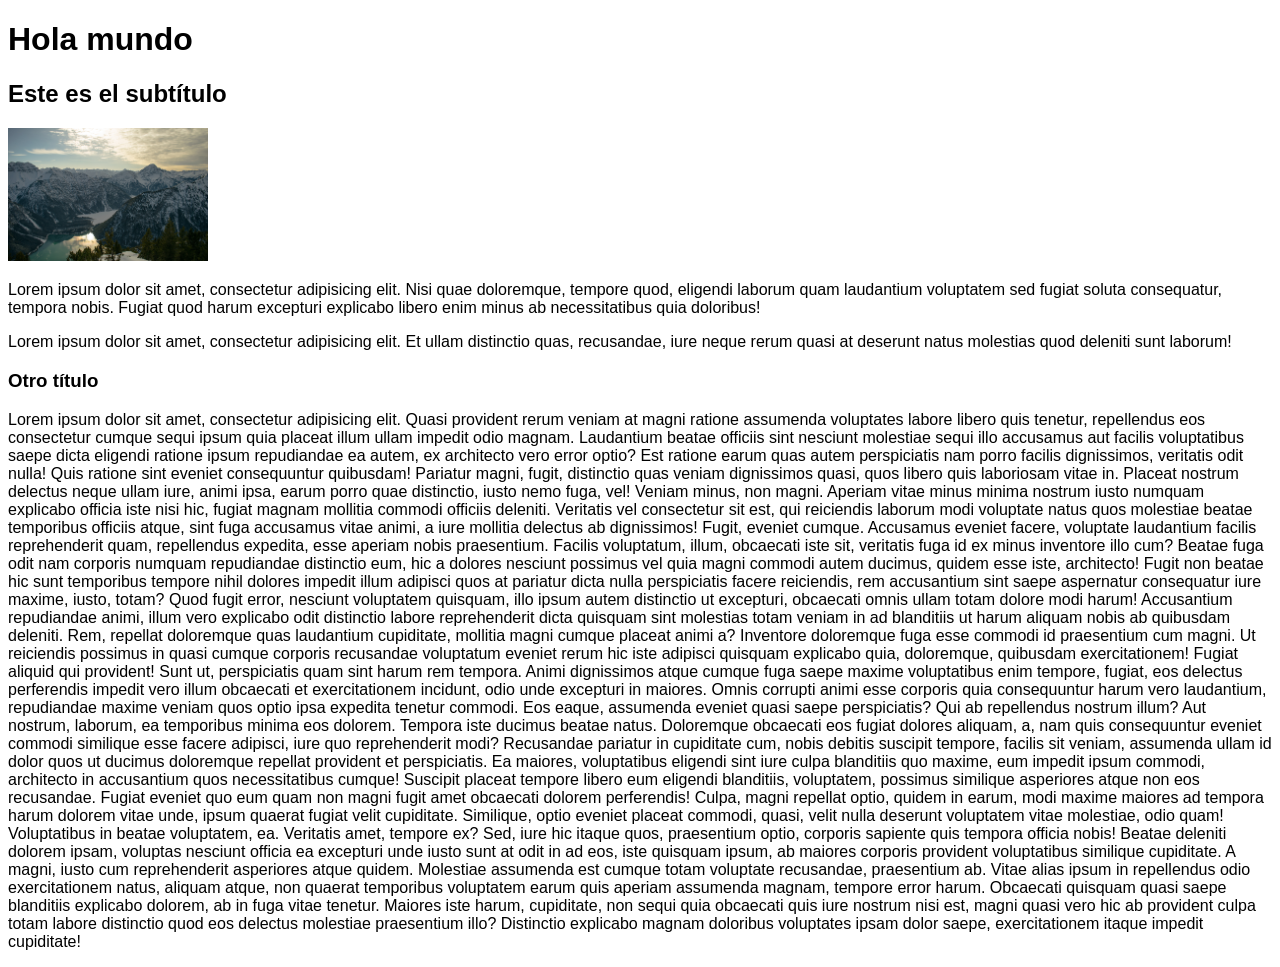
==== index.html @ 07cc903f "Primera página index" ====
<!doctype html>
<html>
<head>
<meta charset="utf-8">
<title>Página personal de Álvaro Holguera</title>
    
    <style>
        body {
            font-family: "Gill Sans", "Gill Sans MT", "Myriad Pro", "DejaVu Sans Condensed", Helvetica, Arial, "sans-serif";
        }
    </style>
    
    </head>

<body>
    <h1>Hola mundo</h1>
    <h2>Este es el subtítulo</h2>
    <img src="img/pexels-michal-pech-808031.jpg" width="200">
    <p>Lorem ipsum dolor sit amet, consectetur adipisicing elit. Nisi quae doloremque, tempore quod, eligendi laborum quam laudantium voluptatem sed fugiat soluta consequatur, tempora nobis. Fugiat quod harum excepturi explicabo libero enim minus ab necessitatibus quia doloribus!</p>
    <p>Lorem ipsum dolor sit amet, consectetur adipisicing elit. Et ullam distinctio quas, recusandae, iure neque rerum quasi at deserunt natus molestias quod deleniti sunt laborum!</p>
    <h3>Otro título</h3>
    <p>Lorem ipsum dolor sit amet, consectetur adipisicing elit. Quasi provident rerum veniam at magni ratione assumenda voluptates labore libero quis tenetur, repellendus eos consectetur cumque sequi ipsum quia placeat illum ullam impedit odio magnam. Laudantium beatae officiis sint nesciunt molestiae sequi illo accusamus aut facilis voluptatibus saepe dicta eligendi ratione ipsum repudiandae ea autem, ex architecto vero error optio? Est ratione earum quas autem perspiciatis nam porro facilis dignissimos, veritatis odit nulla! Quis ratione sint eveniet consequuntur quibusdam! Pariatur magni, fugit, distinctio quas veniam dignissimos quasi, quos libero quis laboriosam vitae in. Placeat nostrum delectus neque ullam iure, animi ipsa, earum porro quae distinctio, iusto nemo fuga, vel! Veniam minus, non magni. Aperiam vitae minus minima nostrum iusto numquam explicabo officia iste nisi hic, fugiat magnam mollitia commodi officiis deleniti. Veritatis vel consectetur sit est, qui reiciendis laborum modi voluptate natus quos molestiae beatae temporibus officiis atque, sint fuga accusamus vitae animi, a iure mollitia delectus ab dignissimos! Fugit, eveniet cumque. Accusamus eveniet facere, voluptate laudantium facilis reprehenderit quam, repellendus expedita, esse aperiam nobis praesentium. Facilis voluptatum, illum, obcaecati iste sit, veritatis fuga id ex minus inventore illo cum? Beatae fuga odit nam corporis numquam repudiandae distinctio eum, hic a dolores nesciunt possimus vel quia magni commodi autem ducimus, quidem esse iste, architecto! Fugit non beatae hic sunt temporibus tempore nihil dolores impedit illum adipisci quos at pariatur dicta nulla perspiciatis facere reiciendis, rem accusantium sint saepe aspernatur consequatur iure maxime, iusto, totam? Quod fugit error, nesciunt voluptatem quisquam, illo ipsum autem distinctio ut excepturi, obcaecati omnis ullam totam dolore modi harum! Accusantium repudiandae animi, illum vero explicabo odit distinctio labore reprehenderit dicta quisquam sint molestias totam veniam in ad blanditiis ut harum aliquam nobis ab quibusdam deleniti. Rem, repellat doloremque quas laudantium cupiditate, mollitia magni cumque placeat animi a? Inventore doloremque fuga esse commodi id praesentium cum magni. Ut reiciendis possimus in quasi cumque corporis recusandae voluptatum eveniet rerum hic iste adipisci quisquam explicabo quia, doloremque, quibusdam exercitationem! Fugiat aliquid qui provident! Sunt ut, perspiciatis quam sint harum rem tempora. Animi dignissimos atque cumque fuga saepe maxime voluptatibus enim tempore, fugiat, eos delectus perferendis impedit vero illum obcaecati et exercitationem incidunt, odio unde excepturi in maiores. Omnis corrupti animi esse corporis quia consequuntur harum vero laudantium, repudiandae maxime veniam quos optio ipsa expedita tenetur commodi. Eos eaque, assumenda eveniet quasi saepe perspiciatis? Qui ab repellendus nostrum illum? Aut nostrum, laborum, ea temporibus minima eos dolorem. Tempora iste ducimus beatae natus. Doloremque obcaecati eos fugiat dolores aliquam, a, nam quis consequuntur eveniet commodi similique esse facere adipisci, iure quo reprehenderit modi? Recusandae pariatur in cupiditate cum, nobis debitis suscipit tempore, facilis sit veniam, assumenda ullam id dolor quos ut ducimus doloremque repellat provident et perspiciatis. Ea maiores, voluptatibus eligendi sint iure culpa blanditiis quo maxime, eum impedit ipsum commodi, architecto in accusantium quos necessitatibus cumque! Suscipit placeat tempore libero eum eligendi blanditiis, voluptatem, possimus similique asperiores atque non eos recusandae. Fugiat eveniet quo eum quam non magni fugit amet obcaecati dolorem perferendis! Culpa, magni repellat optio, quidem in earum, modi maxime maiores ad tempora harum dolorem vitae unde, ipsum quaerat fugiat velit cupiditate. Similique, optio eveniet placeat commodi, quasi, velit nulla deserunt voluptatem vitae molestiae, odio quam! Voluptatibus in beatae voluptatem, ea. Veritatis amet, tempore ex? Sed, iure hic itaque quos, praesentium optio, corporis sapiente quis tempora officia nobis! Beatae deleniti dolorem ipsam, voluptas nesciunt officia ea excepturi unde iusto sunt at odit in ad eos, iste quisquam ipsum, ab maiores corporis provident voluptatibus similique cupiditate. A magni, iusto cum reprehenderit asperiores atque quidem. Molestiae assumenda est cumque totam voluptate recusandae, praesentium ab. Vitae alias ipsum in repellendus odio exercitationem natus, aliquam atque, non quaerat temporibus voluptatem earum quis aperiam assumenda magnam, tempore error harum. Obcaecati quisquam quasi saepe blanditiis explicabo dolorem, ab in fuga vitae tenetur. Maiores iste harum, cupiditate, non sequi quia obcaecati quis iure nostrum nisi est, magni quasi vero hic ab provident culpa totam labore distinctio quod eos delectus molestiae praesentium illo? Distinctio explicabo magnam doloribus voluptates ipsam dolor saepe, exercitationem itaque impedit cupiditate!</p>
</body>
</html>
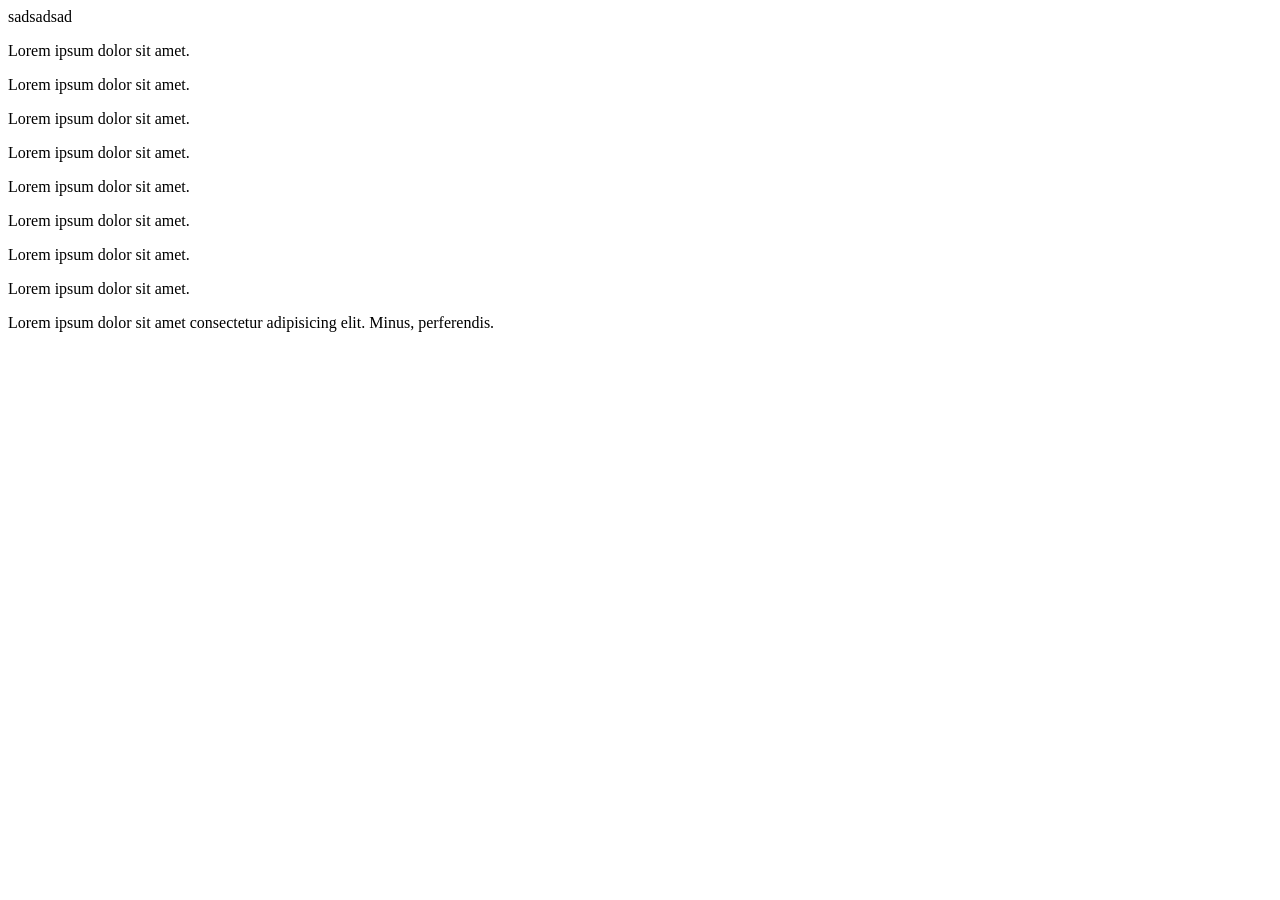
==== commit 63866466: "Commit temporal" ====
--- a/index.html
+++ b/index.html
@@ -1,24 +1,24 @@
 <!doctype html>
 <html>
 <head>
-<meta charset="utf-8">
-<title>Página personal de Álvaro Holguera</title>
+    <meta charset="utf-8">
+    <title>Página personal de Álvaro Holguera</title>
     
-    <style>
-        body {
-            font-family: "Gill Sans", "Gill Sans MT", "Myriad Pro", "DejaVu Sans Condensed", Helvetica, Arial, "sans-serif";
-        }
-    </style>
     
     </head>
 
 <body>
-    <h1>Hola mundo</h1>
-    <h2>Este es el subtítulo</h2>
-    <img src="img/pexels-michal-pech-808031.jpg" width="200">
-    <p>Lorem ipsum dolor sit amet, consectetur adipisicing elit. Nisi quae doloremque, tempore quod, eligendi laborum quam laudantium voluptatem sed fugiat soluta consequatur, tempora nobis. Fugiat quod harum excepturi explicabo libero enim minus ab necessitatibus quia doloribus!</p>
-    <p>Lorem ipsum dolor sit amet, consectetur adipisicing elit. Et ullam distinctio quas, recusandae, iure neque rerum quasi at deserunt natus molestias quod deleniti sunt laborum!</p>
-    <h3>Otro título</h3>
-    <p>Lorem ipsum dolor sit amet, consectetur adipisicing elit. Quasi provident rerum veniam at magni ratione assumenda voluptates labore libero quis tenetur, repellendus eos consectetur cumque sequi ipsum quia placeat illum ullam impedit odio magnam. Laudantium beatae officiis sint nesciunt molestiae sequi illo accusamus aut facilis voluptatibus saepe dicta eligendi ratione ipsum repudiandae ea autem, ex architecto vero error optio? Est ratione earum quas autem perspiciatis nam porro facilis dignissimos, veritatis odit nulla! Quis ratione sint eveniet consequuntur quibusdam! Pariatur magni, fugit, distinctio quas veniam dignissimos quasi, quos libero quis laboriosam vitae in. Placeat nostrum delectus neque ullam iure, animi ipsa, earum porro quae distinctio, iusto nemo fuga, vel! Veniam minus, non magni. Aperiam vitae minus minima nostrum iusto numquam explicabo officia iste nisi hic, fugiat magnam mollitia commodi officiis deleniti. Veritatis vel consectetur sit est, qui reiciendis laborum modi voluptate natus quos molestiae beatae temporibus officiis atque, sint fuga accusamus vitae animi, a iure mollitia delectus ab dignissimos! Fugit, eveniet cumque. Accusamus eveniet facere, voluptate laudantium facilis reprehenderit quam, repellendus expedita, esse aperiam nobis praesentium. Facilis voluptatum, illum, obcaecati iste sit, veritatis fuga id ex minus inventore illo cum? Beatae fuga odit nam corporis numquam repudiandae distinctio eum, hic a dolores nesciunt possimus vel quia magni commodi autem ducimus, quidem esse iste, architecto! Fugit non beatae hic sunt temporibus tempore nihil dolores impedit illum adipisci quos at pariatur dicta nulla perspiciatis facere reiciendis, rem accusantium sint saepe aspernatur consequatur iure maxime, iusto, totam? Quod fugit error, nesciunt voluptatem quisquam, illo ipsum autem distinctio ut excepturi, obcaecati omnis ullam totam dolore modi harum! Accusantium repudiandae animi, illum vero explicabo odit distinctio labore reprehenderit dicta quisquam sint molestias totam veniam in ad blanditiis ut harum aliquam nobis ab quibusdam deleniti. Rem, repellat doloremque quas laudantium cupiditate, mollitia magni cumque placeat animi a? Inventore doloremque fuga esse commodi id praesentium cum magni. Ut reiciendis possimus in quasi cumque corporis recusandae voluptatum eveniet rerum hic iste adipisci quisquam explicabo quia, doloremque, quibusdam exercitationem! Fugiat aliquid qui provident! Sunt ut, perspiciatis quam sint harum rem tempora. Animi dignissimos atque cumque fuga saepe maxime voluptatibus enim tempore, fugiat, eos delectus perferendis impedit vero illum obcaecati et exercitationem incidunt, odio unde excepturi in maiores. Omnis corrupti animi esse corporis quia consequuntur harum vero laudantium, repudiandae maxime veniam quos optio ipsa expedita tenetur commodi. Eos eaque, assumenda eveniet quasi saepe perspiciatis? Qui ab repellendus nostrum illum? Aut nostrum, laborum, ea temporibus minima eos dolorem. Tempora iste ducimus beatae natus. Doloremque obcaecati eos fugiat dolores aliquam, a, nam quis consequuntur eveniet commodi similique esse facere adipisci, iure quo reprehenderit modi? Recusandae pariatur in cupiditate cum, nobis debitis suscipit tempore, facilis sit veniam, assumenda ullam id dolor quos ut ducimus doloremque repellat provident et perspiciatis. Ea maiores, voluptatibus eligendi sint iure culpa blanditiis quo maxime, eum impedit ipsum commodi, architecto in accusantium quos necessitatibus cumque! Suscipit placeat tempore libero eum eligendi blanditiis, voluptatem, possimus similique asperiores atque non eos recusandae. Fugiat eveniet quo eum quam non magni fugit amet obcaecati dolorem perferendis! Culpa, magni repellat optio, quidem in earum, modi maxime maiores ad tempora harum dolorem vitae unde, ipsum quaerat fugiat velit cupiditate. Similique, optio eveniet placeat commodi, quasi, velit nulla deserunt voluptatem vitae molestiae, odio quam! Voluptatibus in beatae voluptatem, ea. Veritatis amet, tempore ex? Sed, iure hic itaque quos, praesentium optio, corporis sapiente quis tempora officia nobis! Beatae deleniti dolorem ipsam, voluptas nesciunt officia ea excepturi unde iusto sunt at odit in ad eos, iste quisquam ipsum, ab maiores corporis provident voluptatibus similique cupiditate. A magni, iusto cum reprehenderit asperiores atque quidem. Molestiae assumenda est cumque totam voluptate recusandae, praesentium ab. Vitae alias ipsum in repellendus odio exercitationem natus, aliquam atque, non quaerat temporibus voluptatem earum quis aperiam assumenda magnam, tempore error harum. Obcaecati quisquam quasi saepe blanditiis explicabo dolorem, ab in fuga vitae tenetur. Maiores iste harum, cupiditate, non sequi quia obcaecati quis iure nostrum nisi est, magni quasi vero hic ab provident culpa totam labore distinctio quod eos delectus molestiae praesentium illo? Distinctio explicabo magnam doloribus voluptates ipsam dolor saepe, exercitationem itaque impedit cupiditate!</p>
+    
+    
+    sadsadsad
+    <p>Lorem ipsum dolor sit amet.</p>
+    <p>Lorem ipsum dolor sit amet.</p><p>Lorem ipsum dolor sit amet.</p>
+    <p>Lorem ipsum dolor sit amet.</p>
+    <p>Lorem ipsum dolor sit amet.</p>
+    <p>Lorem ipsum dolor sit amet.</p>
+    <p>Lorem ipsum dolor sit amet.</p>
+    <p>Lorem ipsum dolor sit amet.</p>
+    <p>Lorem ipsum dolor sit amet consectetur adipisicing elit. Minus, perferendis.</p>
+   
 </body>
 </html>
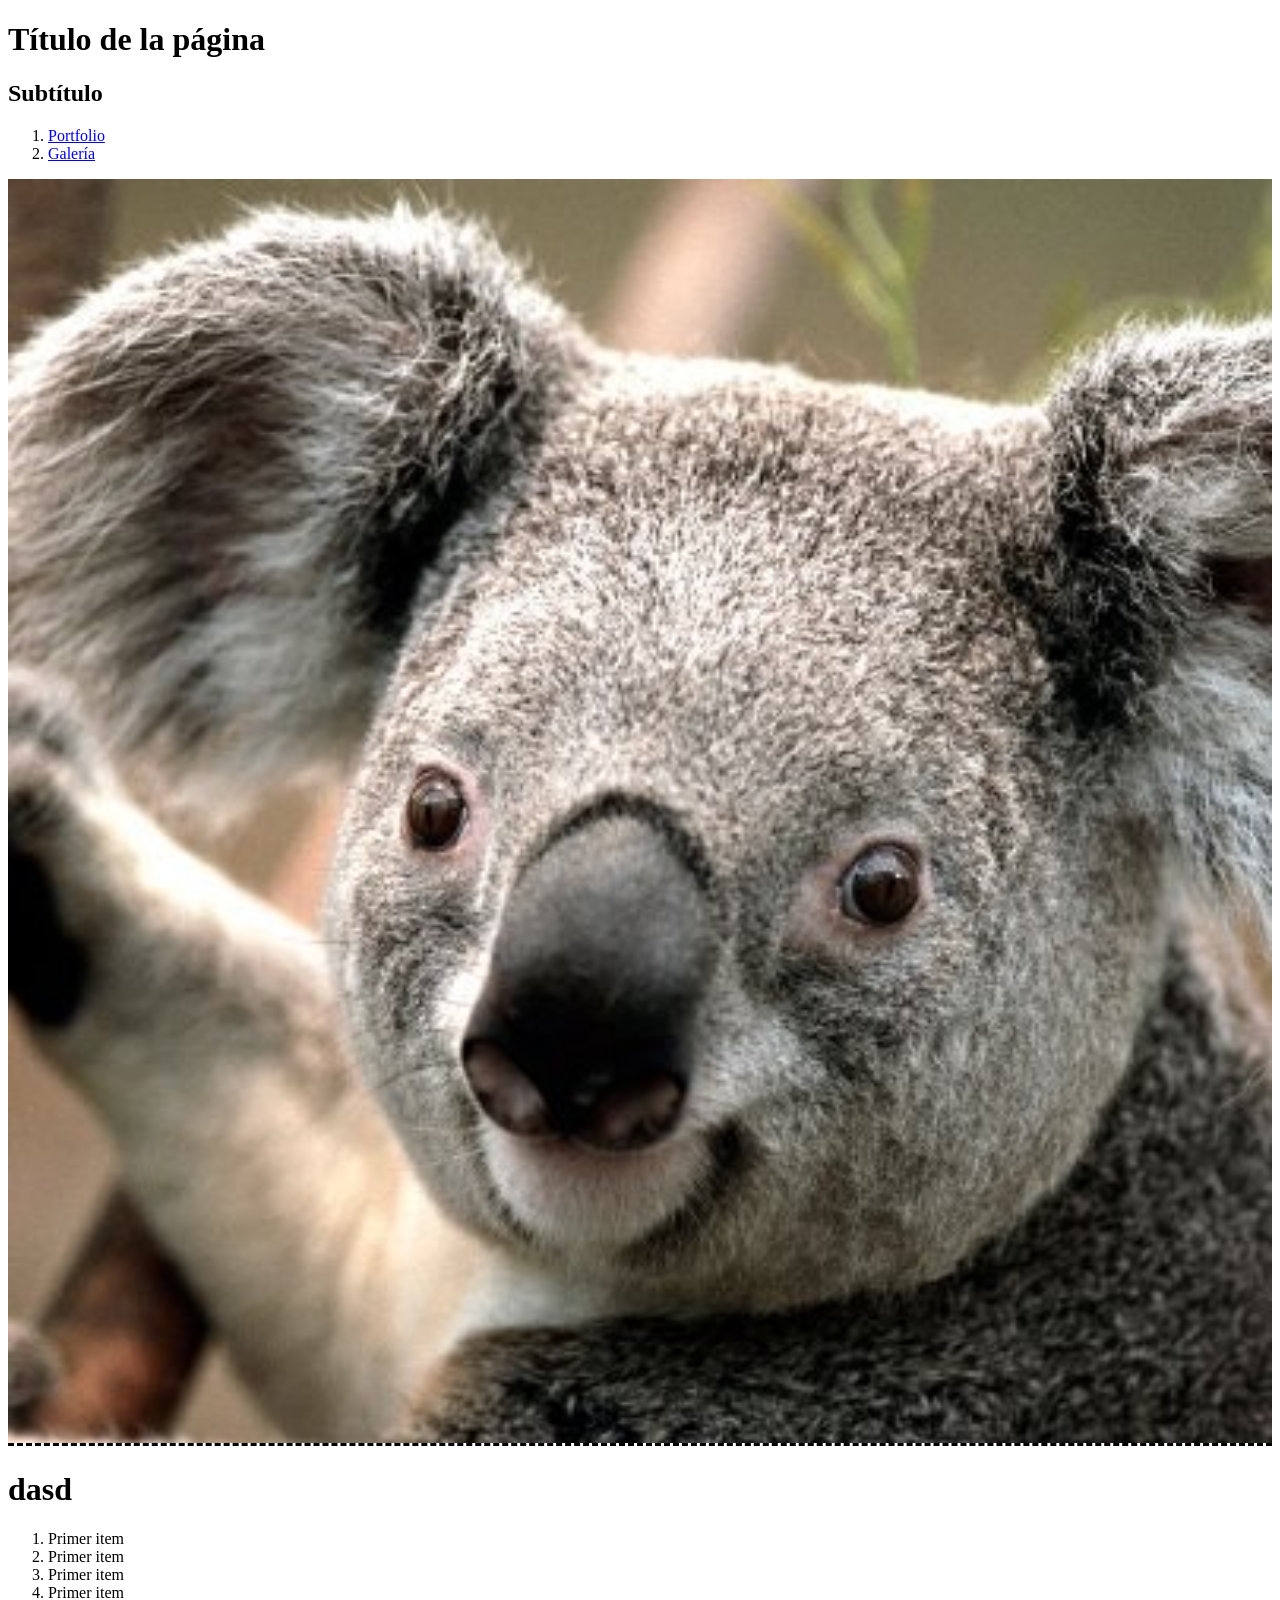
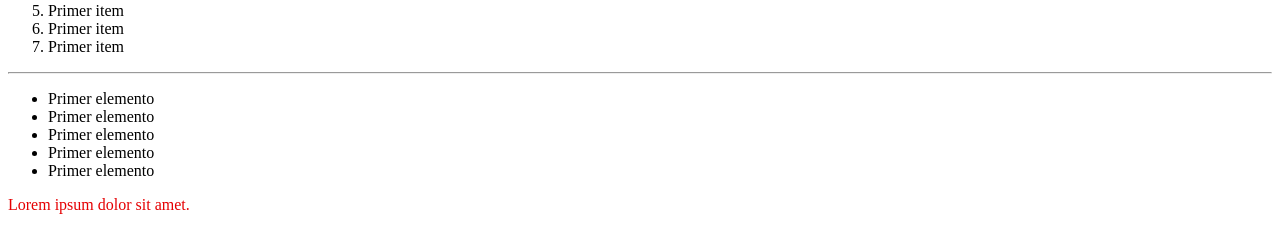
==== commit 753ee8f8: "Mi primera página web" ====
--- a/index.html
+++ b/index.html
@@ -7,18 +7,48 @@
     
     </head>
 
+
 <body>
+
+    <h1>Título de la página</h1>
+    <h2>Subtítulo</h2>
     
+    <ol>
+        <li><a href="portfolio.html">Portfolio</a></li>
+        <li><a href="gallery.html">Galería</a></li>
+    </ol>
+
+    <p>
+        
+        
+        <a href="portfolio.html">
+            <img src="img/portfolio/koala.jpg" alt="Un Koala subido a un árbol" title="Un Koala" style="width: 100%; border-bottom: dashed 3px black; "  >
+        </a>
+            
+    </p>
     
-    sadsadsad
-    <p>Lorem ipsum dolor sit amet.</p>
-    <p>Lorem ipsum dolor sit amet.</p><p>Lorem ipsum dolor sit amet.</p>
-    <p>Lorem ipsum dolor sit amet.</p>
-    <p>Lorem ipsum dolor sit amet.</p>
-    <p>Lorem ipsum dolor sit amet.</p>
-    <p>Lorem ipsum dolor sit amet.</p>
-    <p>Lorem ipsum dolor sit amet.</p>
-    <p>Lorem ipsum dolor sit amet consectetur adipisicing elit. Minus, perferendis.</p>
+    <h1>dasd</h1>
+    
+    <ol>
+            <li>Primer item</li>
+            <li>Primer item</li>
+            <li>Primer item</li>
+            <li>Primer item</li>
+            <li>Primer item</li>
+            <li>Primer item</li>
+            <li>Primer item</li>
+
+        </ol>
+    <hr>
+    <ul>
+        <li>Primer elemento</li>
+        <li>Primer elemento</li>
+        <li>Primer elemento</li>
+        <li>Primer elemento</li>
+        <li>Primer elemento</li>
+    
+    </ul>
+    <p style="color: #E50003">Lorem ipsum dolor sit amet.</p>
    
 </body>
 </html>
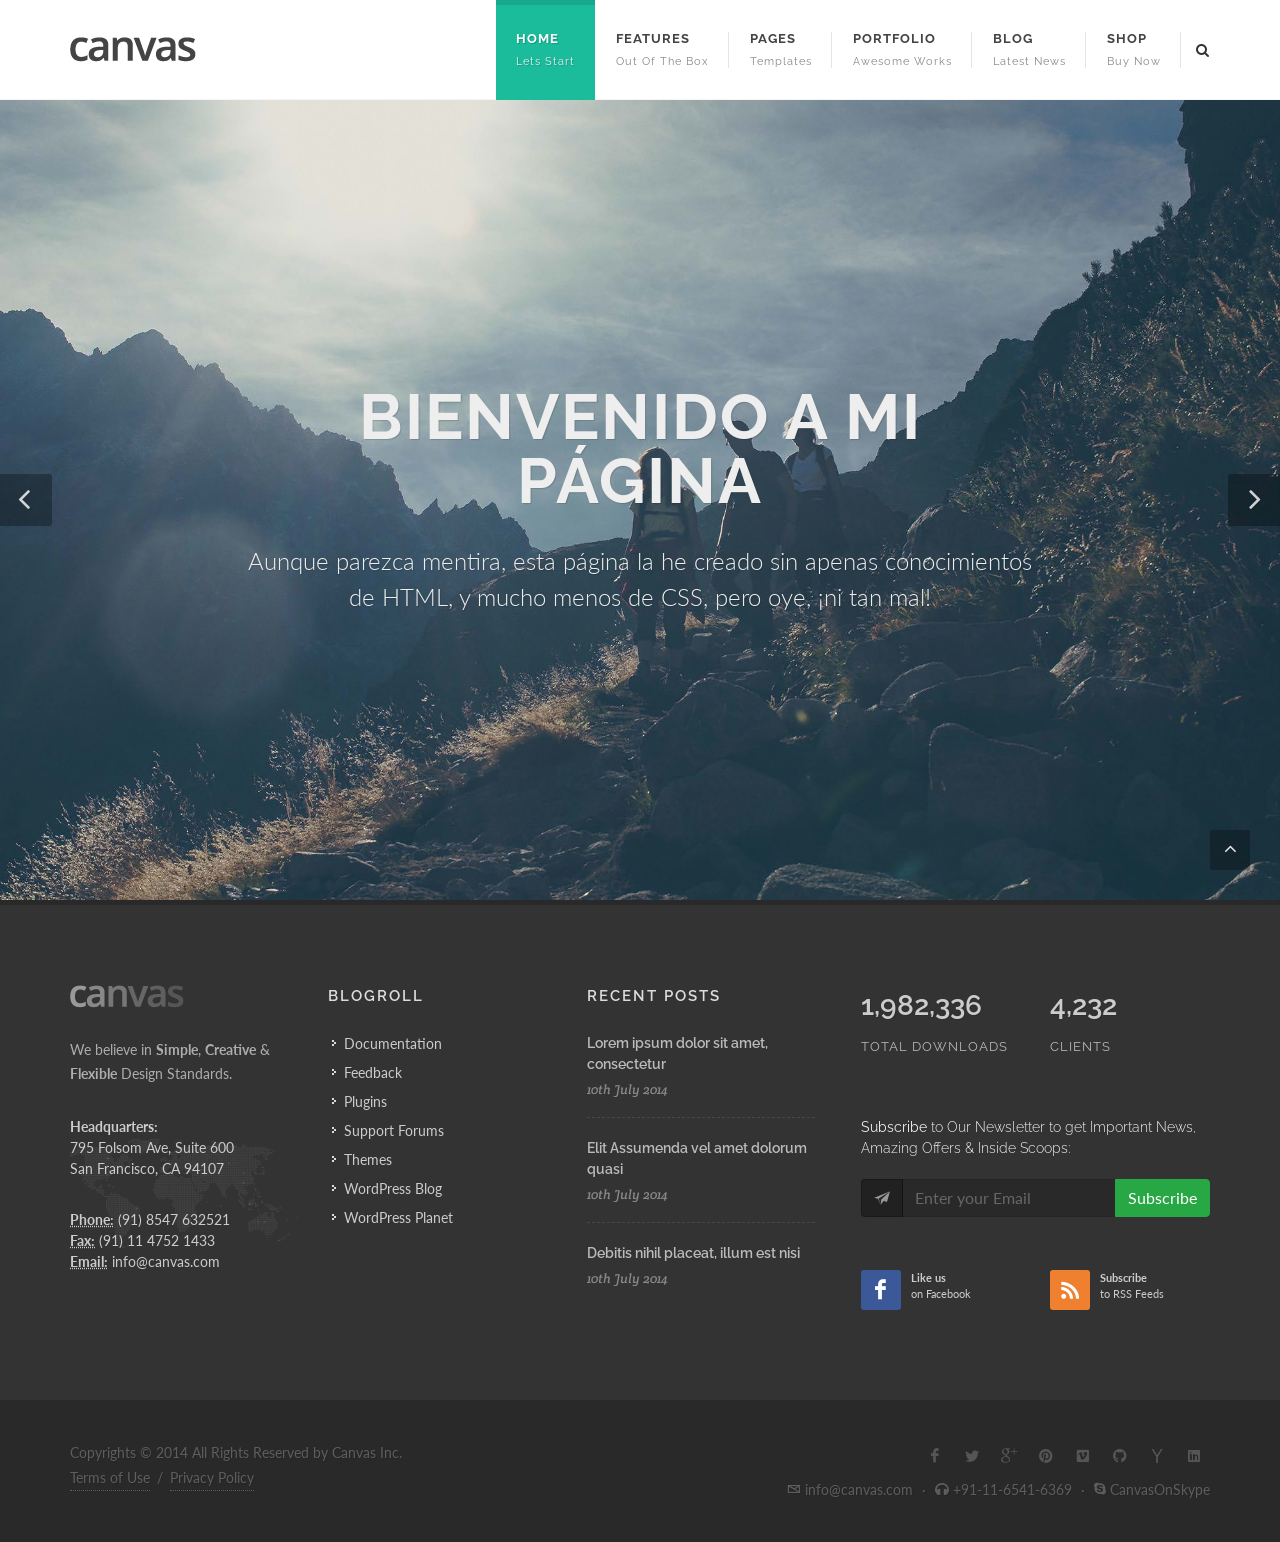
==== commit 97fb07c7: "Primer commit Index.html con su header y su footer, y de paso un slider" ====
--- a/index.html
+++ b/index.html
@@ -1,54 +1,924 @@
 <!doctype html>
 <html>
 <head>
-    <meta charset="utf-8">
+    <meta http-equiv="content-type" content="text/html; charset=utf-8" />
+	<meta name="author" content="SemiColonWeb" />
+
+	<!-- Stylesheets
+	============================================= -->
+	<link href="https://fonts.googleapis.com/css?family=Lato:300,400,400i,700|Raleway:300,400,500,600,700|Crete+Round:400i" rel="stylesheet" type="text/css" />
+	<link rel="stylesheet" href="css/bootstrap.css" type="text/css" />
+	<link rel="stylesheet" href="style.css" type="text/css" />
+	<link rel="stylesheet" href="css/swiper.css" type="text/css" />
+	<link rel="stylesheet" href="css/dark.css" type="text/css" />
+	<link rel="stylesheet" href="css/font-icons.css" type="text/css" />
+	<link rel="stylesheet" href="css/animate.css" type="text/css" />
+	<link rel="stylesheet" href="css/magnific-popup.css" type="text/css" />
+
+	<link rel="stylesheet" href="css/responsive.css" type="text/css" />
+	<meta name="viewport" content="width=device-width, initial-scale=1" />
+
+	<!-- Document Title
+	============================================= -->
     <title>Página personal de Álvaro Holguera</title>
     
     
-    </head>
-
-
-<body>
-
-    <h1>Título de la página</h1>
-    <h2>Subtítulo</h2>
+</head>
+<body class="stretched">
+
+	<!-- Document Wrapper
+	============================================= -->
+	<div id="wrapper" class="clearfix">
+        
+        <header id="header" class="">
+
+			<div id="header-wrap" class="">
+
+				<div class="container clearfix">
+
+					<div id="primary-menu-trigger"><i class="icon-reorder"></i></div>
+
+					<!-- Logo
+					============================================= -->
+					<div id="logo">
+						<a href="index.html" class="standard-logo" data-dark-logo="images/logo-dark.png"><img src="images/logo.png" alt="Canvas Logo"></a>
+						<a href="index.html" class="retina-logo" data-dark-logo="images/logo-dark@2x.png"><img src="images/logo@2x.png" alt="Canvas Logo"></a>
+					</div><!-- #logo end -->
+
+					<!-- Primary Navigation
+					============================================= -->
+					<nav id="primary-menu" class="sub-title">
+
+						<ul class="sf-js-enabled" style="touch-action: pan-y;">
+							<li class="current sub-menu"><a href="index.html" class="sf-with-ul"><div>Home</div><span>Lets Start</span></a>
+								<ul style="display: none;">
+									<li class="sub-menu"><a href="index-corporate.html" class="sf-with-ul"><div>Home - Corporate</div></a>
+										<ul style="display: none;">
+											<li><a href="index-corporate.html"><div>Corporate - Layout 1</div></a></li>
+											<li><a href="index-corporate-2.html"><div>Corporate - Layout 2</div></a></li>
+											<li><a href="index-corporate-3.html"><div>Corporate - Layout 3</div></a></li>
+											<li><a href="index-corporate-4.html"><div>Corporate - Layout 4</div></a></li>
+										</ul>
+									</li>
+									<li class="sub-menu"><a href="index-portfolio.html" class="sf-with-ul"><div>Home - Portfolio</div></a>
+										<ul style="display: none;">
+											<li><a href="index-portfolio.html"><div>Portfolio - Layout 1</div></a></li>
+											<li><a href="index-portfolio-2.html"><div>Portfolio - Layout 2</div></a></li>
+											<li><a href="index-portfolio-3.html"><div>Portfolio - Masonry</div></a></li>
+											<li><a href="index-portfolio-4.html"><div>Portfolio - AJAX</div></a></li>
+										</ul>
+									</li>
+									<li class="sub-menu"><a href="index-blog.html" class="sf-with-ul"><div>Home - Blog</div></a>
+										<ul style="display: none;">
+											<li><a href="index-blog.html"><div>Blog - Layout 1</div></a></li>
+											<li><a href="index-blog-2.html"><div>Blog - Layout 2</div></a></li>
+											<li><a href="index-blog-3.html"><div>Blog - Layout 3</div></a></li>
+										</ul>
+									</li>
+									<li class="sub-menu"><a href="index-shop.html" class="sf-with-ul"><div>Home - Shop</div></a>
+										<ul style="display: none;">
+											<li><a href="index-shop.html"><div>Shop - Layout 1</div></a></li>
+											<li><a href="index-shop-2.html"><div>Shop - Layout 2</div></a></li>
+										</ul>
+									</li>
+									<li class="sub-menu"><a href="index-magazine.html" class="sf-with-ul"><div>Home - Magazine</div></a>
+										<ul style="display: none;">
+											<li><a href="index-magazine.html"><div>Magazine - Layout 1</div></a></li>
+											<li><a href="index-magazine-2.html"><div>Magazine - Layout 2</div></a></li>
+											<li><a href="index-magazine-3.html"><div>Magazine - Layout 3</div></a></li>
+										</ul>
+									</li>
+									<li class="sub-menu"><a href="landing.html" class="sf-with-ul"><div>Home - Landing Page</div></a>
+										<ul style="display: none;">
+											<li><a href="landing.html"><div>Landing Page - Layout 1</div></a></li>
+											<li><a href="landing-2.html"><div>Landing Page - Layout 2</div></a></li>
+											<li><a href="landing-3.html"><div>Landing Page - Layout 3</div></a></li>
+											<li><a href="landing-4.html"><div>Landing Page - Layout 4</div></a></li>
+											<li><a href="landing-5.html"><div>Landing Page - Layout 5</div></a></li>
+										</ul>
+									</li>
+									<li class="sub-menu"><a href="index-fullscreen-image.html" class="sf-with-ul"><div>Home - Full Screen</div></a>
+										<ul style="display: none;">
+											<li><a href="index-fullscreen-image.html"><div>Full Screen - Image</div></a></li>
+											<li><a href="index-fullscreen-slider.html"><div>Full Screen - Slider</div></a></li>
+											<li><a href="index-fullscreen-video.html"><div>Full Screen - Video</div></a></li>
+										</ul>
+									</li>
+									<li class="sub-menu"><a href="index-onepage.html" class="sf-with-ul"><div>Home - One Page</div></a>
+										<ul style="display: none;">
+											<li><a href="index-onepage.html"><div>One Page - Default</div></a></li>
+											<li><a href="index-onepage-2.html"><div>One Page - Submenu</div></a></li>
+											<li><a href="index-onepage-3.html"><div>One Page - Dots Style</div></a></li>
+										</ul>
+									</li>
+									<li><a href="index-wedding.html"><div>Home - Wedding</div></a></li>
+									<li><a href="index-restaurant.html"><div>Home - Restaurant</div></a></li>
+									<li><a href="index-events.html"><div>Home - Events</div></a></li>
+									<li><a href="index-parallax.html"><div>Home - Parallax</div></a></li>
+									<li><a href="index-app-showcase.html"><div>Home - App Showcase</div></a></li>
+									<li><a href="index-boxed.html"><div>Home - Boxed Layout</div></a></li>
+								</ul>
+							</li>
+							<li class="sub-menu"><a href="#" class="sf-with-ul"><div>Features</div><span>Out of the Box</span></a>
+								<ul style="display: none;">
+									<li class="sub-menu"><a href="#" class="sf-with-ul"><div><i class="icon-stack"></i>Sliders</div></a>
+										<ul style="display: none;">
+											<li class="sub-menu"><a href="slider-revolution.html" class="sf-with-ul"><div>Revolution Slider</div></a>
+												<ul style="display: none;">
+													<li><a href="rs-demo-premium-concept.html"><div>Premium Templates</div></a></li>
+													<li><a href="slider-revolution.html"><div>Full Screen</div></a></li>
+													<li><a href="slider-revolution-fullwidth.html"><div>Full Width</div></a></li>
+													<li><a href="slider-revolution-kenburns.html"><div>Kenburns Effect</div></a></li>
+													<li><a href="slider-revolution-html5-videos.html"><div>HTML5 Video</div></a></li>
+												</ul>
+											</li>
+											<li class="sub-menu"><a href="slider-canvas.html" class="sf-with-ul"><div>Canvas Slider</div></a>
+												<ul style="display: none;">
+													<li><a href="slider-canvas.html"><div>Full Width</div></a></li>
+													<li><a href="slider-canvas-fade.html"><div>Fade Transition</div></a></li>
+													<li><a href="slider-canvas-autoplay.html"><div>Autoplay Feature</div></a></li>
+													<li><a href="slider-canvas-video-event.html"><div>Custom Video Event</div></a></li>
+													<li><a href="slider-canvas-pagination.html"><div>Pagination Navigation</div></a></li>
+													<li><a href="slider-canvas-3.html"><div>3 Columns</div></a></li>
+													<li><a href="slider-canvas-4.html"><div>4 Columns</div></a></li>
+													<li><a href="slider-canvas-5.html"><div>5 Columns</div></a></li>
+												</ul>
+											</li>
+											<li class="sub-menu"><a href="slider-flex.html" class="sf-with-ul"><div>Flex Slider</div></a>
+												<ul style="display: none;">
+													<li><a href="slider-flex.html"><div>Default Layout</div></a></li>
+													<li><a href="slider-flex-thumbs.html"><div>with Thumbs</div></a></li>
+												</ul>
+											</li>
+											<li class="sub-menu"><a href="slider-owl.html" class="sf-with-ul"><div>Owl Slider</div></a>
+												<ul style="display: none;">
+													<li><a href="slider-owl-full.html"><div>Full Width</div></a></li>
+													<li><a href="slider-owl.html"><div>Boxed Width</div></a></li>
+													<li><a href="slider-owl-videos.html"><div>Video Slider</div></a></li>
+												</ul>
+											</li>
+											<li class="sub-menu"><a href="static-parallax.html" class="sf-with-ul"><div>Static Media</div></a>
+												<ul style="display: none;">
+													<li><a href="static-parallax.html"><div>Static - Parallax</div></a></li>
+													<li><a href="static-image.html"><div>Static - Image</div></a></li>
+													<li><a href="static-thumbs-grid.html"><div>Static - Thumb Gallery</div></a></li>
+													<li><a href="static-html5-video.html"><div>Static - HTML5 Video</div></a></li>
+													<li><a href="static-embed-video.html"><div>Static - Embedded Video</div></a></li>
+												</ul>
+											</li>
+										</ul>
+									</li>
+									<li class="sub-menu"><a href="widgets.html" class="sf-with-ul"><div><i class="icon-gift"></i>Widgets</div></a>
+										<ul style="display: none;">
+											<li><a href="widgets.html"><div>Links</div></a></li>
+											<li><a href="widgets.html"><div>Flickr Photostream</div></a></li>
+											<li><a href="widgets.html"><div>Dribbble Shots</div></a></li>
+											<li><a href="widgets.html"><div>Instagram Feed</div></a></li>
+											<li><a href="widgets.html"><div>Posts List</div></a></li>
+											<li><a href="widgets.html"><div>Twitter Feed</div></a></li>
+											<li><a href="widgets.html"><div>Tabbed Widgets</div></a></li>
+											<li><a href="widgets.html"><div>Carousel</div></a></li>
+											<li><a href="widgets.html"><div>Subscribers</div></a></li>
+											<li><a href="widgets.html"><div>Social Icons</div></a></li>
+											<li><a href="widgets.html"><div>Testimonials</div></a></li>
+											<li><a href="widgets.html"><div>Quick Contact</div></a></li>
+											<li><a href="widgets.html"><div>Tags Cloud</div></a></li>
+											<li><a href="widgets.html"><div>Video Embeds</div></a></li>
+											<li><a href="widgets.html"><div>Raw Text/HTML</div></a></li>
+										</ul>
+									</li>
+									<li class="sub-menu"><a href="#" class="sf-with-ul"><div><i class="icon-umbrella"></i>Headers</div></a>
+										<ul style="display: none;">
+											<li><a href="header-light.html"><div>Light Version</div></a></li>
+											<li><a href="header-dark.html"><div>Dark Version</div></a></li>
+											<li><a href="header-transparent.html"><div>Transparent</div></a></li>
+											<li class="sub-menu"><a href="header-semi-transparent.html" class="sf-with-ul"><div>Semi Transparent</div></a>
+												<ul style="display: none;">
+													<li><a href="header-semi-transparent.html"><div>Light Version</div></a></li>
+													<li><a href="header-semi-transparent-dark.html"><div>Dark Version</div></a></li>
+												</ul>
+											</li>
+											<li class="sub-menu"><a href="header-side-left.html" class="sf-with-ul"><div>Left Side Header</div></a>
+												<ul style="display: none;">
+													<li><a href="header-side-left.html"><div>Fixed Position</div></a></li>
+													<li><a href="header-side-left-open.html"><div>OnClick Open</div></a></li>
+													<li><a href="header-side-left-open-push.html"><div>Push Content</div></a></li>
+												</ul>
+											</li>
+											<li class="sub-menu"><a href="header-side-right.html" class="sf-with-ul"><div>Right Side Header</div></a>
+												<ul style="display: none;">
+													<li><a href="header-side-right.html"><div>Fixed Position</div></a></li>
+													<li><a href="header-side-right-open.html"><div>OnClick Open</div></a></li>
+													<li><a href="header-side-right-open-push.html"><div>Push Content</div></a></li>
+												</ul>
+											</li>
+											<li><a href="header-floating.html"><div>Floating Version</div></a></li>
+											<li><a href="static-sticky.html"><div>Static Sticky</div></a></li>
+											<li><a href="responsive-sticky.html"><div>Responsive Sticky</div></a></li>
+											<li><a href="logo-changer.html"><div>Alternate Logos</div></a></li>
+											<li><a href="alternate-mobile-menu.html"><div>Alternate Mobile Menu</div></a></li>
+										</ul>
+									</li>
+									<li class="sub-menu"><a href="side-panel.html" class="sf-with-ul"><div><i class="icon-line-layout"></i>Side Panel</div></a>
+										<ul style="display: none;">
+											<li><a href="side-panel-left-overlay.html"><div>Left Overlay</div></a></li>
+											<li><a href="side-panel-left-push.html"><div>Left Push</div></a></li>
+											<li><a href="side-panel-right-overlay.html"><div>Right Overlay</div></a></li>
+											<li><a href="side-panel.html"><div>Right Push</div></a></li>
+											<li><a href="side-panel-light.html"><div>Light Background</div></a></li>
+										</ul>
+									</li>
+									<li><a href="mega-menu.html"><div><i class="icon-line-columns"></i>Mega Menu</div></a></li>
+									<li class="sub-menu"><a href="#" class="sf-with-ul"><div><i class="icon-align-justify2"></i>Menu Styles</div></a>
+										<ul style="display: none;">
+											<li><a href="header-light.html"><div>Menu - Style 1</div></a></li>
+											<li><a href="menu-2.html"><div>Menu - Style 2</div></a></li>
+											<li><a href="menu-3.html"><div>Menu - Style 3</div></a></li>
+											<li><a href="menu-4.html"><div>Menu - Style 4</div></a></li>
+											<li><a href="menu-5.html"><div>Menu - Style 5</div></a></li>
+											<li><a href="menu-6.html"><div>Menu - Style 6</div></a></li>
+											<li><a href="menu-7.html"><div>Menu - Style 7</div></a></li>
+											<li><a href="menu-8.html"><div>Menu - Style 8</div></a></li>
+											<li><a href="menu-9.html"><div>Menu - Style 9</div></a></li>
+											<li><a href="menu-10.html"><div>Menu - Overlay</div></a></li>
+											<li><a href="split-menu.html"><div>Menu - Split Layout</div></a></li>
+										</ul>
+									</li>
+									<li class="sub-menu"><a href="#" class="sf-with-ul"><div><i class="icon-ok-sign"></i>Page Titles</div></a>
+										<ul style="display: none;">
+											<li><a href="page.html"><div>Left Align</div></a></li>
+											<li><a href="page-title-right.html"><div>Right Align</div></a></li>
+											<li><a href="page-title-center.html"><div>Center Align</div></a></li>
+											<li><a href="page-titledark.html"><div>Dark Style</div></a></li>
+											<li><a href="page-title-pattern.html"><div>Pattern Background</div></a></li>
+											<li class="sub-menu"><a href="page-title-parallax.html" class="sf-with-ul"><div>Parallax Background</div></a>
+												<ul style="display: none;">
+													<li><a href="page-title-parallax.html"><div>Default Header</div></a></li>
+													<li><a href="page-title-parallax-header.html"><div>Transparent Header</div></a></li>
+												</ul>
+											</li>
+											<li><a href="page-title-video.html"><div>HTML5 Video</div></a></li>
+											<li><a href="page-title-nobg.html"><div>No Background</div></a></li>
+											<li><a href="page-title-mini.html"><div>Mini Version</div></a></li>
+										</ul>
+									</li>
+									<li class="sub-menu"><a href="contact.html" class="sf-with-ul"><div><i class="icon-envelope-alt"></i>Contact Pages</div></a>
+										<ul style="display: none;">
+											<li><a href="contact.html">Contact 1</a></li>
+											<li><a href="contact-2.html">Contact 2</a></li>
+											<li><a href="contact-3.html">Contact 3</a></li>
+											<li><a href="contact-4.html">Contact 4</a></li>
+											<li><a href="contact-5.html">Contact 5</a></li>
+											<li><a href="contact-6.html">Contact 6</a></li>
+											<li><a href="contact-7.html">Contact 7</a></li>
+										</ul>
+									</li>
+									<li class="sub-menu"><a href="#footer" data-scrollto="#footer" class="sf-with-ul"><div><i class="icon-th"></i>Footers</div></a>
+										<ul style="display: none;">
+											<li><a href="sticky-footer.html"><div>Sticky Footer</div></a></li>
+											<li><a href="#footer" data-scrollto="#footer"><div>Footer - Layout 1</div></a></li>
+											<li><a href="footer-2.html#footer"><div>Footer - Layout 2</div></a></li>
+											<li><a href="footer-3.html#footer"><div>Footer - Layout 3</div></a></li>
+											<li><a href="footer-4.html#footer"><div>Footer - Layout 4</div></a></li>
+											<li><a href="footer-5.html#footer"><div>Footer - Layout 5</div></a></li>
+											<li><a href="footer-6.html#footer"><div>Footer - Layout 6</div></a></li>
+											<li><a href="footer-7.html#footer"><div>Footer - Layout 7</div></a></li>
+										</ul>
+									</li>
+									<li class="sub-menu"><a href="#" class="sf-with-ul"><div><i class="icon-calendar3"></i>Events</div></a>
+										<ul style="display: none;">
+											<li><a href="events-calendar.html"><div>Full Width Calendar</div></a></li>
+											<li class="sub-menu"><a href="events-list.html" class="sf-with-ul"><div>Events List</div></a>
+												<ul style="display: none;">
+													<li><a href="events-list.html"><div>Right Sidebar</div></a></li>
+													<li><a href="events-list-left-sidebar.html"><div>Left Sidebar</div></a></li>
+													<li><a href="events-list-both-sidebar.html"><div>Both Sidebar</div></a></li>
+													<li><a href="events-list-fullwidth.html"><div>Full Width</div></a></li>
+													<li><a href="events-list-parallax.html"><div>Parallax List</div></a></li>
+												</ul>
+											</li>
+											<li class="sub-menu"><a href="event-single.html" class="sf-with-ul"><div>Single Event</div></a>
+												<ul style="display: none;">
+													<li><a href="event-single-right-sidebar.html"><div>Right Sidebar</div></a></li>
+													<li><a href="event-single-left-sidebar.html"><div>Left Sidebar</div></a></li>
+													<li><a href="event-single-both-sidebar.html"><div>Both Sidebar</div></a></li>
+													<li><a href="event-single.html"><div>Full Width</div></a></li>
+												</ul>
+											</li>
+											<li class="sub-menu"><a href="event-single-full-width-image.html" class="sf-with-ul"><div>Single Event - Full</div></a>
+												<ul style="display: none;">
+													<li><a href="event-single-full-width-image.html"><div>Parallax Image</div></a></li>
+													<li><a href="event-single-full-width-map.html"><div>Google Map</div></a></li>
+													<li><a href="event-single-full-width-slider.html"><div>Slider Gallery</div></a></li>
+													<li><a href="event-single-full-width-video.html"><div>HTML5 Video</div></a></li>
+												</ul>
+											</li>
+										</ul>
+									</li>
+									<li class="sub-menu"><a href="modal-onload.html" class="sf-with-ul"><div><i class="icon-line-expand"></i>Modal OnLoad</div></a>
+										<ul style="display: none;">
+											<li><a href="modal-onload.html"><div>Simple Layout</div></a></li>
+											<li><a href="modal-onload-iframe.html"><div>Video iFrame</div></a></li>
+											<li><a href="modal-onload-subscribe.html"><div>Subscription Form</div></a></li>
+											<li><a href="modal-onload-common-height.html"><div>Common Height</div></a></li>
+											<li><a href="modal-onload-cookie.html"><div>Cookies Enabled</div></a></li>
+										</ul>
+									</li>
+									<li class="sub-menu"><a href="coming-soon.html" class="sf-with-ul"><div><i class="icon-time"></i>Coming Soon</div></a>
+										<ul style="display: none;">
+											<li><a href="coming-soon.html"><div>Simple Layout</div></a></li>
+											<li><a href="coming-soon-2.html"><div>Parallax Image</div></a></li>
+											<li><a href="coming-soon-3.html"><div>HTML5 Video</div></a></li>
+										</ul>
+									</li>
+									<li><a href="profile.html"><div><i class="icon-user"></i>User Profile</div></a></li>
+								</ul>
+							</li>
+							<li class="mega-menu sub-menu" style="background-image: url(&quot;images/icons/menu-divider.png&quot;);"><a href="#" class="sf-with-ul"><div>Pages</div><span>Templates</span></a>
+								<div class="mega-menu-content style-2 clearfix" style="display: none;">
+									<ul class="mega-menu-column col-lg-3" style="">
+										<li class="mega-menu-title sub-menu"><a href="#" class="sf-with-ul"><div>Introduction</div></a>
+											<ul style="display: none;">
+												<li><a href="about.html"><div>About Us</div></a></li>
+												<li><a href="about-2.html"><div>About Us - Layout 2</div></a></li>
+												<li><a href="about-me.html"><div>About Me</div></a></li>
+												<li><a href="team.html"><div>Team Members</div></a></li>
+												<li><a href="jobs.html"><div>Careers</div></a></li>
+												<li><a href="side-navigation.html"><div>Side Navigation</div></a></li>
+												<li><a href="page-submenu.html"><div>Page Submenu</div></a></li>
+												<li><a href="sitemap.html"><div>Sitemap</div></a></li>
+											</ul>
+										</li>
+									</ul>
+									<ul class="mega-menu-column col-lg-3" style="">
+										<li class="mega-menu-title sub-menu"><a href="#" class="sf-with-ul"><div>Utility</div></a>
+											<ul style="display: none;">
+												<li><a href="services.html"><div>Services - Layout 1</div></a></li>
+												<li><a href="services-2.html"><div>Services - Layout 2</div></a></li>
+												<li><a href="services-3.html"><div>Services - Layout 3</div></a></li>
+												<li><a href="faqs.html"><div>FAQs - Layout 1</div></a></li>
+												<li><a href="faqs-2.html"><div>FAQs - Layout 2</div></a></li>
+												<li><a href="faqs-3.html"><div>FAQs - Layout 3</div></a></li>
+												<li><a href="faqs-4.html"><div>FAQs - Layout 4</div></a></li>
+												<li><a href="maintenance.html"><div>Maintenance Page</div></a></li>
+											</ul>
+										</li>
+									</ul>
+									<ul class="mega-menu-column col-lg-3" style="">
+										<li class="mega-menu-title sub-menu"><a href="#" class="sf-with-ul"><div>Layout Grids</div></a>
+											<ul style="display: none;">
+												<li><a href="full-width.html"><div>Full Width</div></a></li>
+												<li><a href="full-width-wide.html"><div>Full Width - Wide</div></a></li>
+												<li><a href="right-sidebar.html"><div>Right Sidebar</div></a></li>
+												<li><a href="left-sidebar.html"><div>Left Sidebar</div></a></li>
+												<li><a href="both-sidebar.html"><div>Both Sidebar</div></a></li>
+												<li><a href="both-right-sidebar.html"><div>Both Right Sidebar</div></a></li>
+												<li><a href="both-left-sidebar.html"><div>Both Left Sidebar</div></a></li>
+												<li><a href="blank-page.html"><div>Blank Page</div></a></li>
+											</ul>
+										</li>
+									</ul>
+									<ul class="mega-menu-column col-lg-3" style="">
+										<li class="mega-menu-title sub-menu"><a href="#" class="sf-with-ul"><div>Miscellaneous</div></a>
+											<ul style="display: none;">
+												<li><a href="login-register.html"><div>Login/Register</div></a></li>
+												<li><a href="login-register-2.html"><div>Login/Register - Style 2</div></a></li>
+												<li><a href="login-register-3.html"><div>Login/Register - Style 3</div></a></li>
+												<li><a href="login-1.html"><div>Login - Style 1</div></a></li>
+												<li><a href="login-2.html"><div>Login - Style 2</div></a></li>
+												<li><a href="404.html"><div>404 - Simple Layout</div></a></li>
+												<li><a href="404-2.html"><div>404 - Parallax Image</div></a></li>
+												<li><a href="404-3.html"><div>404 - HTML5 Video</div></a></li>
+											</ul>
+										</li>
+									</ul>
+								</div>
+							</li>
+							<li class="mega-menu sub-menu" style="background-image: url(&quot;images/icons/menu-divider.png&quot;);"><a href="#" class="sf-with-ul"><div>Portfolio</div><span>Awesome Works</span></a>
+								<div class="mega-menu-content style-2 clearfix" style="display: none;">
+									<ul class="mega-menu-column col-5" style="">
+										<li class="mega-menu-title sub-menu"><a href="#" class="sf-with-ul"><div>Grids</div></a>
+											<ul style="display: none;">
+												<li><a href="portfolio-1.html"><div>1 Column</div></a></li>
+												<li><a href="portfolio-2.html"><div>2 Columns</div></a></li>
+												<li><a href="portfolio-3.html"><div>3 Columns</div></a></li>
+												<li><a href="portfolio.html"><div>4 Columns</div></a></li>
+												<li><a href="portfolio-5.html"><div>5 Columns</div></a></li>
+												<li><a href="portfolio-6.html"><div>6 Columns</div></a></li>
+											</ul>
+										</li>
+									</ul>
+									<ul class="mega-menu-column col-5" style="">
+										<li class="mega-menu-title sub-menu"><a href="#" class="sf-with-ul"><div>Masonry</div></a>
+											<ul style="display: none;">
+												<li><a href="portfolio-mixed-masonry.html"><div>Mixed Columns</div></a></li>
+												<li><a href="portfolio-2-masonry.html"><div>2 Columns</div></a></li>
+												<li><a href="portfolio-3-masonry.html"><div>3 Columns</div></a></li>
+												<li><a href="portfolio-masonry.html"><div>4 Columns</div></a></li>
+												<li><a href="portfolio-5-masonry.html"><div>5 Columns</div></a></li>
+												<li><a href="portfolio-6-masonry.html"><div>6 Columns</div></a></li>
+											</ul>
+										</li>
+									</ul>
+									<ul class="mega-menu-column col-5" style="">
+										<li class="mega-menu-title sub-menu"><a href="#" class="sf-with-ul"><div>Loading Styles</div></a>
+											<ul style="display: none;">
+												<li><a href="portfolio.html"><div>jQuery Filter</div></a></li>
+												<li><a href="portfolio-jpagination.html"><div>jQuery Pagination</div></a></li>
+												<li><a href="portfolio-infinity-scroll.html"><div>Infinity Scroll</div></a></li>
+												<li><a href="portfolio-ajax.html"><div>AJAX In Page</div></a></li>
+												<li><a href="portfolio-ajax-in-modal.html"><div>AJAX In Modal</div></a></li>
+												<li><a href="portfolio-filter-styles.html"><div>Filter Styles</div></a></li>
+											</ul>
+										</li>
+									</ul>
+									<ul class="mega-menu-column col-5" style="">
+										<li class="mega-menu-title sub-menu"><a href="#" class="sf-with-ul"><div>Single Project</div></a>
+											<ul style="display: none;">
+												<li><a href="portfolio-single-extended.html"><div>Extended Item</div></a></li>
+												<li><a href="portfolio-single-fullwidth.html"><div>Parallax Image</div></a></li>
+												<li><a href="portfolio-single-gallery-full.html"><div>Slider Gallery</div></a></li>
+												<li><a href="portfolio-single-video-fullwidth-left-sidebar.html"><div>HTML5 Video</div></a></li>
+												<li><a href="portfolio-single-thumbs-right-sidebar.html"><div>Masonry Thumbs</div></a></li>
+												<li><a href="portfolio-single-video-both-sidebar.html"><div>Embed Video</div></a></li>
+											</ul>
+										</li>
+									</ul>
+									<ul class="mega-menu-column col-5" style="">
+										<li class="mega-menu-title sub-menu"><a href="#" class="sf-with-ul"><div>Layouts</div></a>
+											<ul style="display: none;">
+												<li><a href="portfolio-nomargin.html"><div>Default</div></a></li>
+												<li><a href="portfolio-1-alt-right-sidebar.html"><div>Right Sidebar</div></a></li>
+												<li><a href="portfolio-3-left-sidebar.html"><div>Left Sidebar</div></a></li>
+												<li><a href="portfolio-2-both-sidebar.html"><div>Both Sidebar</div></a></li>
+												<li><a href="portfolio-fullwidth-notitle.html"><div>100% Width</div></a></li>
+												<li><a href="portfolio-parallax.html"><div>Parallax</div></a></li>
+											</ul>
+										</li>
+									</ul>
+								</div>
+							</li>
+							<li class="mega-menu sub-menu" style="background-image: url(&quot;images/icons/menu-divider.png&quot;);"><a href="#" class="sf-with-ul"><div>Blog</div><span>Latest News</span></a>
+								<div class="mega-menu-content style-2 clearfix" style="display: none;">
+									<ul class="mega-menu-column col-lg-3" style="">
+										<li class="mega-menu-title sub-menu"><a href="#" class="sf-with-ul"><div>Default</div></a>
+											<ul style="display: none;">
+												<li><a href="blog.html"><div>Right Sidebar</div></a></li>
+												<li><a href="blog-left-sidebar.html"><div>Left Sidebar</div></a></li>
+												<li><a href="blog-both-sidebar.html"><div>Both Sidebar</div></a></li>
+												<li><a href="blog-full-width.html"><div>Full Width</div></a></li>
+											</ul>
+										</li>
+										<li class="mega-menu-title sub-menu"><a href="#" class="sf-with-ul"><div>Timeline</div></a>
+											<ul style="display: none;">
+												<li><a href="blog-timeline-right-sidebar.html"><div>Right Sidebar</div></a></li>
+												<li><a href="blog-timeline-left-sidebar.html"><div>Left Sidebar</div></a></li>
+												<li><a href="blog-timeline.html"><div>Full Width</div></a></li>
+											</ul>
+										</li>
+									</ul>
+									<ul class="mega-menu-column col-lg-3" style="">
+										<li class="mega-menu-title sub-menu"><a href="#" class="sf-with-ul"><div>Masonry</div></a>
+											<ul style="display: none;">
+												<li><a href="blog-masonry.html"><div>4 Columns</div></a></li>
+												<li><a href="blog-masonry-3.html"><div>3 Columns</div></a></li>
+												<li><a href="blog-masonry-2.html"><div>2 Columns</div></a></li>
+												<li><a href="blog-masonry-full.html"><div>100% Width</div></a></li>
+											</ul>
+										</li>
+										<li class="mega-menu-title sub-menu"><a href="#" class="sf-with-ul"><div>Grid</div></a>
+											<ul style="display: none;">
+												<li><a href="blog-grid.html"><div>4 Columns</div></a></li>
+												<li><a href="blog-grid-3.html"><div>3 Columns</div></a></li>
+												<li><a href="blog-grid-2.html"><div>2 Columns</div></a></li>
+											</ul>
+										</li>
+									</ul>
+									<ul class="mega-menu-column col-lg-3" style="">
+										<li class="mega-menu-title sub-menu"><a href="#" class="sf-with-ul"><div>Small Thumbs</div></a>
+											<ul style="display: none;">
+												<li><a href="blog-small-left-sidebar.html"><div>Left Sidebar</div></a></li>
+												<li><a href="blog-small.html"><div>Right Sidebar</div></a></li>
+												<li><a href="blog-small-both-sidebar.html"><div>Both Sidebar</div></a></li>
+												<li><a href="blog-small-full-width.html"><div>Full Width</div></a></li>
+												<li><a href="blog-small-alt.html"><div>Alternate Layout</div></a></li>
+											</ul>
+										</li>
+										<li class="mega-menu-title sub-menu"><a href="#" class="sf-with-ul"><div>Item Splitting</div></a>
+											<ul style="display: none;">
+												<li><a href="blog-grid.html"><div>Pagination</div></a></li>
+												<li><a href="blog-masonry.html"><div>Infinite Scroll</div></a></li>
+											</ul>
+										</li>
+									</ul>
+									<ul class="mega-menu-column col-lg-3" style="">
+										<li class="mega-menu-title sub-menu"><a href="#" class="sf-with-ul"><div>Single</div></a>
+											<ul style="display: none;">
+												<li><a href="blog-single.html"><div>Default Layout</div></a></li>
+												<li><a href="blog-single-left-sidebar.html"><div>Left Sidebar</div></a></li>
+												<li><a href="blog-single-full.html"><div>Full Width</div></a></li>
+												<li><a href="blog-single-small.html"><div>Small Image</div></a></li>
+												<li><a href="blog-single-split-right-sidebar.html"><div>Split Layout</div></a></li>
+											</ul>
+										</li>
+										<li class="mega-menu-title sub-menu"><a href="#" class="sf-with-ul"><div>Comments Module</div></a>
+											<ul style="display: none;">
+												<li><a href="blog-single-left-sidebar.html#comments"><div>Facebook Comments</div></a></li>
+												<li><a href="blog-single-small.html#comments"><div>Disqus Comments</div></a></li>
+											</ul>
+										</li>
+									</ul>
+								</div>
+							</li>
+							<li class="sub-menu" style="background-image: url(&quot;images/icons/menu-divider.png&quot;);"><a href="shop.html" class="sf-with-ul"><div>Shop</div><span>Buy Now</span></a>
+								<ul style="display: none;">
+									<li><a href="shop.html"><div>4 Columns</div></a></li>
+									<li class="sub-menu"><a href="shop-3.html" class="sf-with-ul"><div>3 Columns</div></a>
+										<ul style="display: none;">
+											<li><a href="shop-3.html"><div>Full Width</div></a></li>
+											<li><a href="shop-3-right-sidebar.html"><div>Right Sidebar</div></a></li>
+											<li><a href="shop-3-left-sidebar.html"><div>Left Sidebar</div></a></li>
+										</ul>
+									</li>
+									<li class="sub-menu"><a href="shop-2.html" class="sf-with-ul"><div>2 Columns</div></a>
+										<ul style="display: none;">
+											<li><a href="shop-2-right-sidebar.html"><div>Right Sidebar</div></a></li>
+											<li><a href="shop-2-left-sidebar.html"><div>Left Sidebar</div></a></li>
+											<li><a href="shop-2-both-sidebar.html"><div>Both Sidebar</div></a></li>
+										</ul>
+									</li>
+									<li class="sub-menu"><a href="shop-1.html" class="sf-with-ul"><div>1 Columns</div></a>
+										<ul style="display: none;">
+											<li><a href="shop-1.html"><div>Full Width</div></a></li>
+											<li><a href="shop-1-right-sidebar.html"><div>Right Sidebar</div></a></li>
+											<li><a href="shop-1-left-sidebar.html"><div>Left Sidebar</div></a></li>
+											<li><a href="shop-1-both-sidebar.html"><div>Both Sidebar</div></a></li>
+										</ul>
+									</li>
+									<li><a href="shop-category-parallax.html"><div>Categories - Parallax</div></a></li>
+									<li><a href="shop-combination-filter.html"><div>Combination Filter</div></a></li>
+									<li class="sub-menu"><a href="shop-single.html" class="sf-with-ul"><div>Single Product</div></a>
+										<ul style="display: none;">
+											<li><a href="shop-single.html"><div>Full Width</div></a></li>
+											<li><a href="shop-single-right-sidebar.html"><div>Right Sidebar</div></a></li>
+											<li><a href="shop-single-left-sidebar.html"><div>Left Sidebar</div></a></li>
+											<li><a href="shop-single-both-sidebar.html"><div>Both Sidebar</div></a></li>
+										</ul>
+									</li>
+									<li><a href="cart.html"><div>Cart</div></a></li>
+									<li><a href="checkout.html"><div>Checkout</div></a></li>
+								</ul>
+							</li>
+							
+						</ul>
+
+						<!-- Top Cart
+						============================================= -->
+                        <!--
+						<div id="top-cart">
+							<a href="#" id="top-cart-trigger"><i class="icon-shopping-cart"></i><span>5</span></a>
+							<div class="top-cart-content">
+								<div class="top-cart-title">
+									<h4>Shopping Cart</h4>
+								</div>
+								<div class="top-cart-items">
+									
+								</div>
+								<div class="top-cart-action clearfix">
+									<span class="fleft top-checkout-price">€99.95</span>
+									<button class="button button-3d button-small nomargin fright">View Cart</button>
+								</div>
+							</div>
+						</div>-->
+                        <!-- #top-cart end -->
+
+						<!-- Top Search
+						============================================= -->
+						<div id="top-search">
+							<a href="#" id="top-search-trigger"><i class="icon-search3"></i><i class="icon-line-cross"></i></a>
+							<form action="search.html" method="get">
+								<input type="text" name="q" class="form-control" value="" placeholder="Type &amp; Hit Enter..">
+							</form>
+						</div><!-- #top-search end -->
+
+					</nav><!-- #primary-menu end -->
+
+				</div>
+
+			</div>
+
+		</header>
+        
+        
+        
+        
+        
+        <!--SLIDER-->
+        <section id="slider" class="slider-element slider-parallax swiper_wrapper full-screen clearfix" style="height: 629px;">
+
+			<div class="slider-parallax-inner" style="height: 629px; transform: translateY(0px);">
+
+				<div class="swiper-container swiper-parent swiper-container-horizontal" style="cursor: grab;">
+					<div class="swiper-wrapper">
+						<div class="swiper-slide dark swiper-slide-active" style="background-image: url(&quot;images/slider/swiper/1.jpg&quot;); height: 629px; width: 842px;">
+							<div class="container clearfix">
+								<div class="slider-caption slider-caption-center" style="transform: translateY(0px); opacity: 1; top: 199.5px;">
+									<h2 data-animate="fadeInUp" class="fadeInUp animated">BIENVENIDO A MI PÁGINA</h2>
+									<p class="d-none d-sm-block fadeInUp animated" data-animate="fadeInUp" data-delay="200">Aunque parezca mentira, esta página la he creado sin apenas conocimientos de HTML, y mucho menos de CSS, pero oye, ¡ni tan mal!</p>
+								</div>
+							</div>
+						</div>
+						<div class="swiper-slide dark swiper-slide-next" style="height: 629px; width: 842px;">
+							<div class="container clearfix">
+								<div class="slider-caption slider-caption-center" style="transform: translateY(0px); opacity: 1; top: 181.5px;">
+									<h2 data-animate="fadeInUp" class="not-animated">¡Y con vídeos de fondo! Toooma.</h2>
+									<p class="d-none d-sm-block not-animated" data-animate="fadeInUp" data-delay="200">Pero os recuerdo, los contenidos multimedia tenéis que generarlos vosotros, que para eso lo hemos aprendido.</p>
+								</div>
+							</div>
+							<div class="video-wrap">
+								<video poster="images/videos/explore.jpg" preload="auto" loop="" autoplay="" muted="" style="width: 1118.22px; height: 629px; left: -138.111px;">
+									<source src="images/videos/explore.mp4" type="video/mp4">
+									<source src="images/videos/explore.webm" type="video/webm">
+								</video>
+								<div class="video-overlay" style="background-color: rgba(0,0,0,0.55);"></div>
+							</div>
+						</div>
+						<div class="swiper-slide" style="background-image: url(&quot;images/slider/swiper/3.jpg&quot;); background-position: center top; height: 629px; width: 842px;">
+							<div class="container clearfix">
+								<div class="slider-caption" style="transform: translateY(0px); opacity: 1; top: 194.5px;">
+									<h2 data-animate="fadeInUp" class="not-animated">Pues <em>enga</em>, a trabajar</h2>
+									<p class="d-none d-sm-block not-animated" data-animate="fadeInUp" data-delay="200">You'll be surprised to see the Final Results of your Creation &amp; would crave for more.</p>
+								</div>
+							</div>
+						</div>
+					</div>
+					<div class="slider-arrow-left swiper-button-disabled" tabindex="0" role="button" aria-label="Previous slide" aria-disabled="true" style="opacity: 1;"><i class="icon-angle-left"></i></div>
+					<div class="slider-arrow-right" tabindex="0" role="button" aria-label="Next slide" aria-disabled="false" style="opacity: 1;"><i class="icon-angle-right"></i></div>
+					<div class="slide-number"><div class="slide-number-current">1</div><span>/</span><div class="slide-number-total">3</div></div>
+				<span class="swiper-notification" aria-live="assertive" aria-atomic="true"></span></div>
+
+			</div>
+
+		</section>
+        
+        
+        
+        
+        
+        <!--FIN DEL HEADER-->
+        
+        <footer id="footer" class="dark">
+
+			<div class="container">
+
+				<!-- Footer Widgets
+				============================================= -->
+				<div class="footer-widgets-wrap clearfix">
+
+					<div class="col_two_third">
+
+						<div class="col_one_third">
+
+							<div class="widget clearfix">
+
+								<img src="images/footer-widget-logo.png" alt="" class="footer-logo">
+
+								<p>We believe in <strong>Simple</strong>, <strong>Creative</strong> &amp; <strong>Flexible</strong> Design Standards.</p>
+
+								<div style="background: url('images/world-map.png') no-repeat center center; background-size: 100%;">
+									<address>
+										<strong>Headquarters:</strong><br>
+										795 Folsom Ave, Suite 600<br>
+										San Francisco, CA 94107<br>
+									</address>
+									<abbr title="Phone Number"><strong>Phone:</strong></abbr> (91) 8547 632521<br>
+									<abbr title="Fax"><strong>Fax:</strong></abbr> (91) 11 4752 1433<br>
+									<abbr title="Email Address"><strong>Email:</strong></abbr> info@canvas.com
+								</div>
+
+							</div>
+
+						</div>
+
+						<div class="col_one_third">
+
+							<div class="widget widget_links clearfix">
+
+								<h4>Blogroll</h4>
+
+								<ul>
+									<li><a href="http://codex.wordpress.org/">Documentation</a></li>
+									<li><a href="http://wordpress.org/support/forum/requests-and-feedback">Feedback</a></li>
+									<li><a href="http://wordpress.org/extend/plugins/">Plugins</a></li>
+									<li><a href="http://wordpress.org/support/">Support Forums</a></li>
+									<li><a href="http://wordpress.org/extend/themes/">Themes</a></li>
+									<li><a href="http://wordpress.org/news/">WordPress Blog</a></li>
+									<li><a href="http://planet.wordpress.org/">WordPress Planet</a></li>
+								</ul>
+
+							</div>
+
+						</div>
+
+						<div class="col_one_third col_last">
+
+							<div class="widget clearfix">
+								<h4>Recent Posts</h4>
+
+								<div id="post-list-footer">
+									<div class="spost clearfix">
+										<div class="entry-c">
+											<div class="entry-title">
+												<h4><a href="#">Lorem ipsum dolor sit amet, consectetur</a></h4>
+											</div>
+											<ul class="entry-meta">
+												<li>10th July 2014</li>
+											</ul>
+										</div>
+									</div>
+
+									<div class="spost clearfix">
+										<div class="entry-c">
+											<div class="entry-title">
+												<h4><a href="#">Elit Assumenda vel amet dolorum quasi</a></h4>
+											</div>
+											<ul class="entry-meta">
+												<li>10th July 2014</li>
+											</ul>
+										</div>
+									</div>
+
+									<div class="spost clearfix">
+										<div class="entry-c">
+											<div class="entry-title">
+												<h4><a href="#">Debitis nihil placeat, illum est nisi</a></h4>
+											</div>
+											<ul class="entry-meta">
+												<li>10th July 2014</li>
+											</ul>
+										</div>
+									</div>
+								</div>
+							</div>
+
+						</div>
+
+					</div>
+
+					<div class="col_one_third col_last">
+
+						<div class="widget clearfix" style="margin-bottom: -20px;">
+
+							<div class="row">
+
+								<div class="col-lg-6 bottommargin-sm">
+									<div class="counter counter-small"><span data-from="50" data-to="15065421" data-refresh-interval="80" data-speed="3000" data-comma="true">15,065,421</span></div>
+									<h5 class="nobottommargin">Total Downloads</h5>
+								</div>
+
+								<div class="col-lg-6 bottommargin-sm">
+									<div class="counter counter-small"><span data-from="100" data-to="18465" data-refresh-interval="50" data-speed="2000" data-comma="true">18,465</span></div>
+									<h5 class="nobottommargin">Clients</h5>
+								</div>
+
+							</div>
+
+						</div>
+
+						<div class="widget subscribe-widget clearfix">
+							<h5><strong>Subscribe</strong> to Our Newsletter to get Important News, Amazing Offers &amp; Inside Scoops:</h5>
+							<div class="widget-subscribe-form-result"></div>
+							<form id="widget-subscribe-form" action="include/subscribe.php" role="form" method="post" class="nobottommargin" novalidate="novalidate">
+								<div class="input-group divcenter">
+									<div class="input-group-prepend">
+										<div class="input-group-text"><i class="icon-email2"></i></div>
+									</div>
+									<input type="email" id="widget-subscribe-form-email" name="widget-subscribe-form-email" class="form-control required email" placeholder="Enter your Email">
+									<div class="input-group-append">
+										<button class="btn btn-success" type="submit">Subscribe</button>
+									</div>
+								</div>
+							</form>
+						</div>
+
+						<div class="widget clearfix" style="margin-bottom: -20px;">
+
+							<div class="row">
+
+								<div class="col-lg-6 clearfix bottommargin-sm">
+									<a href="#" class="social-icon si-dark si-colored si-facebook nobottommargin" style="margin-right: 10px;">
+										<i class="icon-facebook"></i>
+										<i class="icon-facebook"></i>
+									</a>
+									<a href="#"><small style="display: block; margin-top: 3px;"><strong>Like us</strong><br>on Facebook</small></a>
+								</div>
+								<div class="col-lg-6 clearfix">
+									<a href="#" class="social-icon si-dark si-colored si-rss nobottommargin" style="margin-right: 10px;">
+										<i class="icon-rss"></i>
+										<i class="icon-rss"></i>
+									</a>
+									<a href="#"><small style="display: block; margin-top: 3px;"><strong>Subscribe</strong><br>to RSS Feeds</small></a>
+								</div>
+
+							</div>
+
+						</div>
+
+					</div>
+
+				</div><!-- .footer-widgets-wrap end -->
+
+			</div>
+
+			<!-- Copyrights
+			============================================= -->
+			<div id="copyrights">
+
+				<div class="container clearfix">
+
+					<div class="col_half">
+						Copyrights © 2014 All Rights Reserved by Canvas Inc.<br>
+						<div class="copyright-links"><a href="#">Terms of Use</a> / <a href="#">Privacy Policy</a></div>
+					</div>
+
+					<div class="col_half col_last tright">
+						<div class="fright clearfix">
+							<a href="#" class="social-icon si-small si-borderless si-facebook">
+								<i class="icon-facebook"></i>
+								<i class="icon-facebook"></i>
+							</a>
+
+							<a href="#" class="social-icon si-small si-borderless si-twitter">
+								<i class="icon-twitter"></i>
+								<i class="icon-twitter"></i>
+							</a>
+
+							<a href="#" class="social-icon si-small si-borderless si-gplus">
+								<i class="icon-gplus"></i>
+								<i class="icon-gplus"></i>
+							</a>
+
+							<a href="#" class="social-icon si-small si-borderless si-pinterest">
+								<i class="icon-pinterest"></i>
+								<i class="icon-pinterest"></i>
+							</a>
+
+							<a href="#" class="social-icon si-small si-borderless si-vimeo">
+								<i class="icon-vimeo"></i>
+								<i class="icon-vimeo"></i>
+							</a>
+
+							<a href="#" class="social-icon si-small si-borderless si-github">
+								<i class="icon-github"></i>
+								<i class="icon-github"></i>
+							</a>
+
+							<a href="#" class="social-icon si-small si-borderless si-yahoo">
+								<i class="icon-yahoo"></i>
+								<i class="icon-yahoo"></i>
+							</a>
+
+							<a href="#" class="social-icon si-small si-borderless si-linkedin">
+								<i class="icon-linkedin"></i>
+								<i class="icon-linkedin"></i>
+							</a>
+						</div>
+
+						<div class="clear"></div>
+
+						<i class="icon-envelope2"></i> info@canvas.com <span class="middot">·</span> <i class="icon-headphones"></i> +91-11-6541-6369 <span class="middot">·</span> <i class="icon-skype2"></i> CanvasOnSkype
+					</div>
+
+				</div>
+
+			</div><!-- #copyrights end -->
+
+		</footer>
+        
+        
+        
+        
+        
+        
+        
+        
+        
+        
     
-    <ol>
-        <li><a href="portfolio.html">Portfolio</a></li>
-        <li><a href="gallery.html">Galería</a></li>
-    </ol>
-
-    <p>
-        
-        
-        <a href="portfolio.html">
-            <img src="img/portfolio/koala.jpg" alt="Un Koala subido a un árbol" title="Un Koala" style="width: 100%; border-bottom: dashed 3px black; "  >
-        </a>
-            
-    </p>
+    </div><!-- Termina el wrapper-->
     
-    <h1>dasd</h1>
     
-    <ol>
-            <li>Primer item</li>
-            <li>Primer item</li>
-            <li>Primer item</li>
-            <li>Primer item</li>
-            <li>Primer item</li>
-            <li>Primer item</li>
-            <li>Primer item</li>
-
-        </ol>
-    <hr>
-    <ul>
-        <li>Primer elemento</li>
-        <li>Primer elemento</li>
-        <li>Primer elemento</li>
-        <li>Primer elemento</li>
-        <li>Primer elemento</li>
-    
-    </ul>
-    <p style="color: #E50003">Lorem ipsum dolor sit amet.</p>
-   
+    <!-- Go To Top
+	============================================= -->
+	<div id="gotoTop" class="icon-angle-up"></div>
+
+	<!-- External JavaScripts
+	============================================= -->
+	<script src="js/jquery.js"></script>
+	<script src="js/plugins.js"></script>
+
+	<!-- Footer Scripts
+	============================================= -->
+	<script src="js/functions.js"></script>
 </body>
 </html>
--- a/style.css
+++ b/style.css
@@ -0,0 +1,13764 @@
+/*-----------------------------------------------------------------------------------
+
+	Theme Name: Canvas
+	Theme URI: http://themes.semicolonweb.com/html/canvas
+	Description: The Multi-Purpose Template
+	Author: SemiColonWeb
+	Author URI: http://themeforest.net/user/semicolonweb
+	Version: 5.5
+
+-----------------------------------------------------------------------------------*/
+
+/* ----------------------------------------------------------------
+
+	- Basic
+	- Typography
+	- Basic Layout Styles
+	- Helper Classes
+	- Sections
+	- Columns & Grids
+	- Flex Slider
+	- Swiper Slider
+	- Top Bar
+	- Header
+		- Logo
+		- Primary Menu
+		- Mega Menu
+		- Top Search
+		- Top Cart
+		- Sticky Header
+		- Page Menu
+		- Side Header
+	- Side Panel
+	- Slider
+	- Page Title
+	- Content
+	- Portfolio
+	- Blog
+	- Shop
+	- Events
+	- Shortcodes
+		- Countdown
+		- Buttons
+		- Promo Boxes
+		- Featured Boxes
+		- Process Steps
+		- Styled Icons
+		- Toggles
+		- Accordions
+		- Tabs
+		- Side Navigation
+		- FAQ List
+		- Clients
+		- Testimonials
+		- Team
+		- Pricing Boxes
+		- Counter
+		- Animated Rounded Skills
+		- Skills Bar
+		- Dropcaps & Highlights
+		- Quotes & Blockquotes
+		- Text Rotater
+	- Owl Carousel
+	- Overlays
+	- Forms
+	- Google Maps
+	- Heading Styles
+	- Divider
+	- Magazine Specific Classes
+	- Go To Top
+	- Error 404
+	- Landing Pages
+	- Preloaders
+	- Toastr Notifications
+	- Footer
+	- Widgets
+		- Tag Cloud
+		- Links
+		- Testimonial & Twitter
+		- Quick Contact Form
+		- Newsletter
+		- Twitter Feed
+		- Navigation Tree
+	- Wedding
+	- Bootstrap Specific
+	- Cookie Notification
+	- Stretched Layout
+	- Page Transitions
+	- Youtube Video Backgrounds
+
+---------------------------------------------------------------- */
+
+
+/* ----------------------------------------------------------------
+	Bootstrap Adjustments
+-----------------------------------------------------------------*/
+
+@media (min-width: 576px) {
+	.container { max-width: 540px; }
+}
+
+@media (min-width: 768px) {
+	.container { max-width: 750px; }
+}
+
+@media (min-width: 992px) {
+	.container { max-width: 970px; }
+}
+
+@media (min-width: 1200px) {
+	.container { max-width: 1170px; }
+}
+
+
+body,
+.dropdown-menu { font-size: 0.875rem; }
+
+
+/* ----------------------------------------------------------------
+	Basic
+-----------------------------------------------------------------*/
+
+dl, dt, dd, ol, ul, li {
+	margin: 0;
+	padding: 0;
+}
+
+.clear {
+	clear: both;
+	display: block;
+	font-size: 0px;
+	height: 0px;
+	line-height: 0;
+	width: 100%;
+	overflow:hidden;
+}
+
+::selection {
+	background: #1ABC9C;
+	color: #FFF;
+	text-shadow: none;
+}
+
+::-moz-selection {
+	background: #1ABC9C; /* Firefox */
+	color: #FFF;
+	text-shadow: none;
+}
+
+::-webkit-selection {
+	background: #1ABC9C; /* Safari */
+	color: #FFF;
+	text-shadow: none;
+}
+
+:active,
+:focus { outline: none !important; }
+
+
+/* ----------------------------------------------------------------
+	Typography
+-----------------------------------------------------------------*/
+
+
+body {
+	line-height: 1.5;
+	color: #555;
+	font-family: 'Lato', sans-serif;
+}
+
+a {
+	text-decoration: none !important;
+	color: #1ABC9C;
+}
+
+a:hover { color: #222; }
+
+a img { border: none; }
+
+img { max-width: 100%; }
+
+iframe { border: none !important; }
+
+
+/* ----------------------------------------------------------------
+	Basic Layout Styles
+-----------------------------------------------------------------*/
+
+
+h1,
+h2,
+h3,
+h4,
+h5,
+h6 {
+	color: #444;
+	font-weight: 600;
+	line-height: 1.5;
+	margin: 0 0 30px 0;
+	font-family: 'Raleway', sans-serif;
+}
+
+h5,
+h6 { margin-bottom: 20px; }
+
+h1 { font-size: 36px; }
+
+h2 { font-size: 30px; }
+
+h3 { font-size: 24px; }
+
+h4 { font-size: 18px; }
+
+h5 { font-size: 14px; }
+
+h6 { font-size: 12px; }
+
+h4 { font-weight: 600; }
+
+h5,
+h6 { font-weight: bold; }
+
+h1 > span:not(.nocolor):not(.badge),
+h2 > span:not(.nocolor):not(.badge),
+h3 > span:not(.nocolor):not(.badge),
+h4 > span:not(.nocolor):not(.badge),
+h5 > span:not(.nocolor):not(.badge),
+h6 > span:not(.nocolor):not(.badge) { color: #1ABC9C; }
+
+p,
+pre,
+ul,
+ol,
+dl,
+dd,
+blockquote,
+address,
+table,
+fieldset,
+form { margin-bottom: 30px; }
+
+small { font-family: 'Lato', sans-serif; }
+
+
+/* ----------------------------------------------------------------
+	Helper Classes
+-----------------------------------------------------------------*/
+
+
+.uppercase { text-transform: uppercase !important; }
+
+.lowercase { text-transform: lowercase !important; }
+
+.capitalize { text-transform: capitalize !important; }
+
+.nott { text-transform: none !important; }
+
+.tright { text-align: right !important; }
+
+.tleft { text-align: left !important; }
+
+.fright { float: right !important; }
+
+.fleft { float: left !important; }
+
+.fnone { float: none !important; }
+
+.ohidden {
+	position: relative;
+	overflow: hidden !important;
+}
+
+#wrapper {
+	position: relative;
+	float: none;
+	width: 1220px;
+	margin: 0 auto;
+	background-color: #FFF;
+	box-shadow: 0 0 10px rgba(0,0,0,0.1);
+	-moz-box-shadow: 0 0 10px rgba(0,0,0,0.1);
+	-webkit-box-shadow: 0 0 10px rgba(0,0,0,0.1);
+}
+
+.line,
+.double-line {
+	clear: both;
+	position: relative;
+	width: 100%;
+	margin: 60px 0;
+	border-top: 1px solid #EEE;
+}
+
+.line.line-sm { margin: 30px 0; }
+
+span.middot {
+	display: inline-block;
+	margin: 0 5px;
+}
+
+.double-line { border-top: 3px double #E5E5E5; }
+
+.emptydiv {
+	display: block !important;
+	position: relative !important;
+}
+
+.allmargin { margin: 50px !important; }
+
+.leftmargin { margin-left: 50px !important; }
+
+.rightmargin { margin-right: 50px !important; }
+
+.topmargin { margin-top: 50px !important; }
+
+.bottommargin { margin-bottom: 50px !important; }
+
+.clear-bottommargin { margin-bottom: -50px !important; }
+
+.allmargin-sm { margin: 30px !important; }
+
+.leftmargin-sm { margin-left: 30px !important; }
+
+.rightmargin-sm { margin-right: 30px !important; }
+
+.topmargin-sm { margin-top: 30px !important; }
+
+.bottommargin-sm { margin-bottom: 30px !important; }
+
+.clear-bottommargin-sm { margin-bottom: -30px !important; }
+
+.allmargin-lg { margin: 80px !important; }
+
+.leftmargin-lg { margin-left: 80px !important; }
+
+.rightmargin-lg { margin-right: 80px !important; }
+
+.topmargin-lg { margin-top: 80px !important; }
+
+.bottommargin-lg { margin-bottom: 80px !important; }
+
+.clear-bottommargin-lg { margin-bottom: -80px !important; }
+
+.nomargin {margin: 0 !important; }
+
+.noleftmargin { margin-left: 0 !important; }
+
+.norightmargin { margin-right: 0 !important; }
+
+.notopmargin { margin-top: 0 !important; }
+
+.nobottommargin { margin-bottom: 0 !important; }
+
+.header-stick { margin-top: -50px !important; }
+
+.content-wrap .header-stick { margin-top: -80px !important; }
+
+.footer-stick { margin-bottom: -50px !important; }
+
+.content-wrap .footer-stick { margin-bottom: -80px !important; }
+
+.noborder { border: none !important; }
+
+.noleftborder { border-left: none !important; }
+
+.norightborder { border-right: none !important; }
+
+.notopborder { border-top: none !important; }
+
+.nobottomborder { border-bottom: none !important; }
+
+.noradius { -webkit-border-radius: 0 !important; -moz-border-radius: 0 !important; -ms-border-radius: 0 !important; -o-border-radius: 0 !important; border-radius: 0 !important; }
+
+.col-padding { padding: 60px; }
+
+.nopadding { padding: 0 !important; }
+
+.noleftpadding { padding-left: 0 !important; }
+
+.norightpadding { padding-right: 0 !important; }
+
+.notoppadding { padding-top: 0 !important; }
+
+.nobottompadding { padding-bottom: 0 !important; }
+
+.noabsolute { position: relative !important; }
+
+.noshadow { box-shadow: none !important; }
+
+.notextshadow { text-shadow: none !important; }
+
+.hidden { display: none !important; }
+
+.nothidden { display: block !important; }
+
+.inline-block {
+	float: none !important;
+	display: inline-block !important;
+}
+
+.center { text-align: center !important; }
+
+.divcenter {
+	position: relative !important;
+	float: none !important;
+	margin-left: auto !important;
+	margin-right: auto !important;
+}
+
+.bgcolor,
+.bgcolor #header-wrap { background-color: #1ABC9C !important; }
+
+.color { color: #1ABC9C !important; }
+
+.border-color { border-color: #1ABC9C !important; }
+
+.nobg { background: none !important; }
+
+.nobgcolor { background-color: transparent !important; }
+
+.t300 { font-weight: 300 !important; }
+
+.t400 { font-weight: 400 !important; }
+
+.t500 { font-weight: 500 !important; }
+
+.t600 { font-weight: 600 !important; }
+
+.t700 { font-weight: 700 !important; }
+
+.ls0 { letter-spacing: 0px !important; }
+
+.ls1 { letter-spacing: 1px !important; }
+
+.ls2 { letter-spacing: 2px !important; }
+
+.ls3 { letter-spacing: 3px !important; }
+
+.ls4 { letter-spacing: 4px !important; }
+
+.ls5 { letter-spacing: 5px !important; }
+
+.noheight { height: 0 !important; }
+
+.nolineheight { line-height: 0 !important; }
+
+.font-body { font-family: 'Lato', sans-serif; }
+
+.font-primary { font-family: 'Raleway', sans-serif; }
+
+.font-secondary { font-family: 'Crete Round', serif; }
+
+.bgicon {
+	display: block;
+	position: absolute;
+	bottom: -60px;
+	right: -50px;
+	font-size: 210px;
+	color: rgba(0,0,0,0.1);
+}
+
+.imagescale,
+.imagescalein {
+	display: block;
+	overflow: hidden;
+}
+
+.imagescale img,
+.imagescalein img {
+	-webkit-transform: scale(1.1);
+	transform: scale(1.1);
+	-webkit-transition: all 1s ease;
+	transition: all 1s ease;
+}
+
+.imagescale:hover img {
+	-webkit-transform: scale(1);
+	transform: scale(1);
+}
+
+.imagescalein img {
+	-webkit-transform: scale(1);
+	transform: scale(1);
+}
+
+.imagescalein:hover img {
+	-webkit-transform: scale(1.1);
+	transform: scale(1.1);
+}
+
+.grayscale {
+	filter: brightness(80%) grayscale(1) contrast(90%);
+	-webkit-filter: brightness(80%) grayscale(1) contrast(90%);
+	-moz-filter: brightness(80%) grayscale(1) contrast(90%);
+	-o-filter: brightness(80%) grayscale(1) contrast(90%);
+	-ms-filter: brightness(80%) grayscale(1) contrast(90%);
+	transition: 1s filter ease;
+	-webkit-transition: 1s -webkit-filter ease;
+	-moz-transition: 1s -moz-filter ease;
+	-ms-transition: 1s -ms-filter ease;
+	-o-transition: 1s -o-filter ease;
+}
+
+.grayscale:hover {
+	filter: brightness(100%) grayscale(0);
+	-webkit-filter: brightness(100%) grayscale(0);
+	-moz-filter: brightness(100%) grayscale(0);
+	-o-filter: brightness(100%) grayscale(0);
+	-ms-filter: brightness(100%) grayscale(0);
+}
+
+/* MOVING BG -  TESTIMONIALS */
+.bganimate {
+	-webkit-animation:BgAnimated 30s infinite linear;
+	 -moz-animation:BgAnimated 30s infinite linear;
+		-ms-animation:BgAnimated 30s infinite linear;
+		 -o-animation:BgAnimated 30s infinite linear;
+			animation:BgAnimated 30s infinite linear;
+}
+ @-webkit-keyframes BgAnimated {
+	from  {background-position:0 0;}
+	to    {background-position:0 400px;}
+	}
+ @-moz-keyframes BgAnimated {
+	from  {background-position:0 0;}
+	to    {background-position:0 400px;}
+	}
+ @-ms-keyframes BgAnimated {
+	from  {background-position:0 0;}
+	to    {background-position:0 400px;}
+	}
+ @-o-keyframes BgAnimated {
+	from  {background-position:0 0;}
+	to    {background-position:0 400px;}
+	}
+ @keyframes BgAnimated {
+	from  {background-position:0 0;}
+	to    {background-position:0 400px;}
+	}
+
+
+.input-block-level {
+	display: block;
+	width: 100% !important;
+	min-height: 30px;
+	-webkit-box-sizing: border-box;
+	-moz-box-sizing: border-box;
+	box-sizing: border-box;
+}
+
+.vertical-middle {
+	height: auto !important;
+	left: 0;
+	max-width: none !important;
+	z-index: 2;
+}
+
+.vertical-middle + .video-wrap { z-index: 1 !important; }
+
+.magnific-max-width .mfp-content { max-width: 800px; }
+
+
+/* ----------------------------------------------------------------
+	Sections
+-----------------------------------------------------------------*/
+
+
+.section {
+	position: relative;
+	margin: 60px 0;
+	padding: 60px 0;
+	background-color: #F9F9F9;
+	overflow: hidden;
+}
+
+.parallax {
+	background-color: transparent;
+	background-attachment: fixed;
+	background-position: 50% 0;
+	background-repeat: no-repeat;
+	overflow: hidden;
+	will-change: transform;
+}
+
+.mobile-parallax,
+.video-placeholder {
+	background-size: cover !important;
+	background-attachment: scroll !important;
+	background-position: center center !important;
+}
+
+.section .container { z-index: 2; }
+
+.section .container + .video-wrap { z-index: 1; }
+
+.revealer-image {
+	position: relative;
+	bottom: -100px;
+	transition: bottom .3s ease-in-out;
+	-webkit-transition: bottom .3s ease-in-out;
+	-o-transition: bottom .3s ease-in-out;
+}
+
+.section:hover .revealer-image { bottom: -50px; }
+
+
+/* ----------------------------------------------------------------
+	Columns & Grids
+-----------------------------------------------------------------*/
+
+
+.col_full { width: 100%; }
+.col_half,
+.postcontent.bothsidebar { width: 48%; }
+.col_one_third { width: 30.63%; }
+.col_two_third { width: 65.33%; }
+.col_one_fourth,
+.sidebar { width: 22%; }
+.col_three_fourth,
+.postcontent { width: 74%; }
+.col_one_fifth { width: 16.8%; }
+.col_two_fifth { width: 37.6%; }
+.col_three_fifth { width: 58.4%; }
+.col_four_fifth { width: 79.2%; }
+.col_one_sixth { width: 13.33%; }
+.col_five_sixth { width: 82.67%; }
+body.stretched .container-fullwidth {
+	position: relative;
+	padding: 0 60px;
+	width: 100%;
+}
+
+.postcontent,
+.sidebar,
+.col_full,
+.col_half,
+.col_one_third,
+.col_two_third,
+.col_three_fourth,
+.col_one_fourth,
+.col_one_fifth,
+.col_two_fifth,
+.col_three_fifth,
+.col_four_fifth,
+.col_one_sixth,
+.col_five_sixth {
+	display: block;
+	position: relative;
+	margin-right: 4%;
+	margin-bottom: 50px;
+	float: left;
+}
+
+.col_full {
+	clear: both;
+	float: none;
+	margin-right: 0;
+}
+
+.col_last {
+	margin-right: 0 !important;
+	float: right;
+	clear: right;
+}
+
+
+/* ----------------------------------------------------------------
+	Flex Slider
+-----------------------------------------------------------------*/
+
+
+.fslider,
+.fslider .flexslider,
+.fslider .slider-wrap,
+.fslider .slide,
+.fslider .slide > a,
+.fslider .slide > img,
+.fslider .slide > a > img {
+	position: relative;
+	display: block;
+	width: 100%;
+	height: auto;
+	overflow: hidden;
+	-webkit-backface-visibility: hidden;
+}
+
+.fslider { min-height: 32px; }
+
+
+.flex-container a:active,
+.flexslider a:active,
+.flex-container a:focus,
+.flexslider a:focus  { outline: none; border: none; }
+.slider-wrap,
+.flex-control-nav,
+.flex-direction-nav {margin: 0; padding: 0; list-style: none; border: none;}
+
+.flexslider {position: relative;margin: 0; padding: 0;}
+.flexslider .slider-wrap > .slide {display: none; -webkit-backface-visibility: hidden;}
+.flexslider .slider-wrap img {width: 100%; display: block;}
+.flex-pauseplay span {text-transform: capitalize;}
+
+.slider-wrap:after {content: "\0020"; display: block; clear: both; visibility: hidden; line-height: 0; height: 0;}
+html[xmlns] .slider-wrap {display: block;}
+* html .slider-wrap {height: 1%;}
+
+.no-js .slider-wrap > .slide:first-child {display: block;}
+
+.flex-viewport {
+	max-height: 2000px;
+	-webkit-transition: all 1s ease;
+	-o-transition: all 1s ease;
+	transition: all 1s ease;
+}
+
+.flex-control-nav {
+	position: absolute;
+	z-index: 10;
+	text-align: center;
+	top: 14px;
+	right: 10px;
+	margin: 0;
+}
+
+.flex-control-nav li {
+	float: left;
+	display: block;
+	margin: 0 3px;
+	width: 10px;
+	height: 10px;
+}
+
+.flex-control-nav li a {
+	display: block;
+	cursor: pointer;
+	text-indent: -9999px;
+	width: 10px !important;
+	height: 10px !important;
+	border: 1px solid #FFF;
+	border-radius: 50%;
+	transition: all .3s ease-in-out;
+	-webkit-transition: all .3s ease-in-out;
+	-o-transition: all .3s ease-in-out;
+}
+
+.flex-control-nav li:hover a,
+.flex-control-nav li a.flex-active { background-color: #FFF; }
+
+
+/* ----------------------------------------------------------------
+	Top Bar
+-----------------------------------------------------------------*/
+
+
+#top-bar {
+	position: relative;
+	border-bottom: 1px solid #EEE;
+	height: 45px;
+	line-height: 44px;
+	font-size: 13px;
+}
+
+
+#top-bar .col_half { width: auto; }
+
+
+/* Top Links
+---------------------------------*/
+
+
+.top-links {
+	position: relative;
+	float: left;
+}
+
+.top-links ul {
+	margin: 0;
+	list-style: none;
+}
+
+.top-links ul li {
+	float: left;
+	position: relative;
+	height: 44px;
+	border-left: 1px solid #EEE;
+}
+
+.top-links ul li:first-child,
+.top-links ul ul li { border-left: 0 !important; }
+
+.top-links li > a {
+	display: block;
+	padding: 0 12px;
+	font-size: 12px;
+	font-weight: 700;
+	text-transform: uppercase;
+	height: 44px;
+	color: #666;
+}
+
+.top-links li i { vertical-align: top; }
+
+.top-links li i.icon-angle-down { margin: 0 0 0 5px !important; }
+
+.top-links li i:first-child { margin-right: 3px; }
+
+.top-links li.full-icon i {
+	top: 2px;
+	font-size: 14px;
+	margin: 0;
+}
+
+.top-links li:hover { background-color: #EEE; }
+
+.top-links ul ul,
+.top-links ul div.top-link-section {
+	display: none;
+	pointer-events: none;
+	position: absolute;
+	z-index: 210;
+	line-height: 1.5;
+	background: #FFF;
+	border: 0;
+	top: 44px;
+	left: 0;
+	width: 140px;
+	margin: 0;
+	border-top: 1px solid #1ABC9C;
+	border-bottom: 1px solid #EEE;
+	box-shadow: 0 0 5px -1px rgba(0,0,0,0.2);
+	-moz-box-shadow: 0 0 5px -1px rgba(0,0,0,0.2);
+	-webkit-box-shadow: 0 0 5px -1px rgba(0,0,0,0.2);
+}
+
+.top-links li:hover ul,
+.top-links li:hover div.top-link-section { pointer-events: auto; }
+
+.top-links ul ul li {
+	float: none;
+	height: 36px;
+	border-top: 1px solid #F5F5F5;
+	border-left: 1px solid #EEE;
+}
+
+.top-links ul ul li:hover { background-color: #F9F9F9; }
+
+.top-links ul ul li:first-child {
+	border-top: none !important;
+	border-left: 1px solid #EEE;
+}
+
+.top-links ul ul a {
+	height: 36px;
+	line-height: 36px;
+	font-size: 12px;
+}
+
+.top-links ul ul img {
+	display: inline-block;
+	position: relative;
+	top: -1px;
+	width: 16px;
+	height: 16px;
+	margin-right: 4px;
+}
+
+.top-links ul ul.top-demo-lang img {
+	top: 4px;
+	width: 16px;
+	height: 16px;
+}
+
+.top-links ul div.top-link-section {
+	padding: 25px;
+	left: 0;
+	width: 280px;
+}
+
+.fright .top-links ul div.top-link-section,
+.top-links.fright ul div.top-link-section {
+	left: auto;
+	right: 0;
+}
+
+
+/* Top Social
+-----------------------------------------------------------------*/
+
+#top-social,
+#top-social ul { margin: 0; }
+
+#top-social li,
+#top-social li a,
+#top-social li .ts-icon,
+#top-social li .ts-text {
+	display: block;
+	position: relative;
+	float: left;
+	width: auto;
+	overflow: hidden;
+	height: 44px;
+	line-height: 44px;
+}
+
+#top-social li { border-left: 1px solid #EEE; }
+
+#top-social li:first-child { border-left: 0 !important; }
+
+#top-social li a {
+	float: none;
+	width: 40px;
+	font-weight: bold;
+	color: #666;
+	-webkit-transition: color .3s ease-in-out, background-color .3s ease-in-out, width .3s ease-in-out;
+	-o-transition: color .3s ease-in-out, background-color .3s ease-in-out, width .3s ease-in-out;
+	transition: color .3s ease-in-out, background-color .3s ease-in-out, width .3s ease-in-out;
+}
+
+#top-social li a:hover {
+	color: #FFF !important;
+	text-shadow: 1px 1px 1px rgba(0,0,0,0.2);
+}
+
+#top-social li .ts-icon {
+	width: 40px;
+	text-align: center;
+	font-size: 14px;
+}
+
+
+/* Top Login
+-----------------------------------------------------------------*/
+
+#top-login { margin-bottom: 0; }
+
+#top-login .checkbox { margin-bottom: 10px; }
+
+#top-login .form-control { position: relative; }
+
+#top-login .form-control:focus { border-color: #CCC; }
+
+#top-login .input-group#top-login-username { margin-bottom: -1px; }
+
+#top-login #top-login-username input,
+#top-login #top-login-username .input-group-addon {
+	border-bottom-right-radius: 0;
+	border-bottom-left-radius: 0;
+}
+
+#top-login .input-group#top-login-password { margin-bottom: 10px; }
+
+#top-login #top-login-password input,
+#top-login #top-login-password .input-group-addon {
+	border-top-left-radius: 0;
+	border-top-right-radius: 0;
+}
+
+
+/* ----------------------------------------------------------------
+	Header
+-----------------------------------------------------------------*/
+
+
+#header {
+	position: relative;
+	background-color: #FFF;
+	border-bottom: 1px solid #F5F5F5;
+}
+
+#header .container { position: relative; }
+
+#header.transparent-header {
+	background: transparent;
+	border-bottom: none;
+	z-index: 199;
+}
+
+#header.semi-transparent { background-color: rgba(255,255,255,0.8); }
+
+#header.transparent-header.floating-header { margin-top: 60px; }
+
+#header.transparent-header.floating-header .container {
+	width: 1190px;
+	max-width: 1190px;
+	background-color: #FFF;
+	padding: 0 40px;
+	border-radius: 2px;
+}
+
+#header.transparent-header.floating-header.sticky-header .container {
+	width: 1140px;
+	max-width: 1140px;
+	padding: 0 15px;
+}
+
+#header.transparent-header + #slider,
+#header.transparent-header + #page-title.page-title-parallax,
+#header.transparent-header + #google-map,
+#slider + #header.transparent-header {
+	top: -100px;
+	margin-bottom: -100px;
+}
+
+#header.transparent-header.floating-header + #slider,
+#header.transparent-header.floating-header + #google-map {
+	top: -160px;
+	margin-bottom: -160px;
+}
+
+#header.transparent-header + #page-title.page-title-parallax .container {
+	z-index: 5;
+	padding-top: 100px;
+}
+
+#header.full-header { border-bottom-color: #EEE; }
+
+body.stretched #header.full-header .container {
+	width: 100%;
+	max-width: none;
+	padding: 0 30px;
+}
+
+#header.transparent-header.full-header #header-wrap { border-bottom: 1px solid rgba(0,0,0,0.1); }
+
+#slider + #header.transparent-header.full-header #header-wrap {
+	border-top: 1px solid rgba(0,0,0,0.1);
+	border-bottom: none;
+}
+
+
+/* ----------------------------------------------------------------
+	Logo
+-----------------------------------------------------------------*/
+
+
+#logo {
+	position: relative;
+	float: left;
+	font-family: 'Raleway', sans-serif;
+	font-size: 36px;
+	line-height: 100%;
+	margin-right: 40px;
+}
+
+#header.full-header #logo {
+	padding-right: 30px;
+	margin-right: 30px;
+	border-right: 1px solid #EEE;
+}
+
+#header.transparent-header.full-header #logo { border-right-color: rgba(0,0,0,0.1); }
+
+#logo a {
+	display: block;
+	color: #000;
+}
+
+#logo img {
+	display: block;
+	max-width: 100%;
+}
+
+#logo a.standard-logo { display: block; }
+
+#logo a.retina-logo { display: none; }
+
+
+/* ----------------------------------------------------------------
+	Header Right Area
+-----------------------------------------------------------------*/
+
+
+.header-extras {
+	float: right;
+	margin: 30px 0 0;
+}
+
+.header-extras li {
+	float: left;
+	margin-left: 20px;
+	height: 40px;
+	overflow: hidden;
+	list-style: none;
+}
+
+.header-extras li i { margin-top: 3px !important; }
+
+.header-extras li:first-child { margin-left: 0; }
+
+.header-extras li .he-text {
+	float: left;
+	padding-left: 10px;
+	font-weight: bold;
+	font-size: 14px;
+	line-height: 1.43;
+}
+
+.header-extras li .he-text span {
+	display: block;
+	font-weight: 400;
+	color: #1ABC9C;
+}
+
+
+/* ----------------------------------------------------------------
+	Primary Menu
+-----------------------------------------------------------------*/
+
+
+#primary-menu { float: right; }
+
+#primary-menu ul.mobile-primary-menu { display: none; }
+
+#header.full-header #primary-menu > ul {
+	float: left;
+	padding-right: 15px;
+	margin-right: 15px;
+	border-right: 1px solid #EEE;
+}
+
+#header.transparent-header.full-header #primary-menu > ul { border-right-color: rgba(0,0,0,0.1); }
+
+#primary-menu-trigger,
+#page-submenu-trigger {
+	opacity: 0;
+	pointer-events: none;
+	cursor: pointer;
+	font-size: 14px;
+	position: absolute;
+	top: 50%;
+	margin-top: -25px;
+	width: 50px;
+	height: 50px;
+	line-height: 50px;
+	text-align: center;
+	-webkit-transition: opacity .3s ease;
+	-o-transition: opacity .3s ease;
+	transition: opacity .3s ease;
+}
+
+#primary-menu ul {
+	list-style: none;
+	margin: 0;
+}
+
+#primary-menu > ul { float: left; }
+
+#primary-menu ul li { position: relative; }
+
+#primary-menu ul li.mega-menu { position: inherit; }
+
+#primary-menu ul > li {
+	float: left;
+	margin-left: 2px;
+}
+
+#primary-menu > ul > li:first-child { margin-left: 0; }
+
+#primary-menu ul li > a {
+	display: block;
+	line-height: 22px;
+	padding: 39px 15px;
+	color: #444;
+	font-weight: bold;
+	font-size: 13px;
+	letter-spacing: 1px;
+	text-transform: uppercase;
+	font-family: 'Raleway', sans-serif;
+	-webkit-transition: margin .4s ease, padding .4s ease;
+	-o-transition: margin .4s ease, padding .4s ease;
+	transition: margin .4s ease, padding .4s ease;
+}
+
+#primary-menu ul li > a span { display: none; }
+
+#primary-menu ul li > a i {
+	position: relative;
+	top: -1px;
+	font-size: 14px;
+	width: 16px;
+	text-align: center;
+	margin-right: 6px;
+	vertical-align: top;
+}
+
+#primary-menu ul li > a i.icon-angle-down:last-child {
+	font-size: 12px;
+	margin: 0 0 0 5px;
+}
+
+#primary-menu ul li:hover > a,
+#primary-menu ul li.current > a { color: #1ABC9C; }
+
+#primary-menu > ul > li.sub-menu > a > div { }
+
+body.no-superfish #primary-menu li:hover > ul:not(.mega-menu-column),
+body.no-superfish #primary-menu li:hover > .mega-menu-content { display: block; }
+
+#primary-menu ul ul:not(.mega-menu-column),
+#primary-menu ul li .mega-menu-content {
+	display: none;
+	position: absolute;
+	width: 220px;
+	background-color: #FFF;
+	box-shadow: 0px 13px 42px 11px rgba(0, 0, 0, 0.05);
+	border: 1px solid #EEE;
+	border-top: 2px solid #1ABC9C;
+	height: auto;
+	z-index: 199;
+	top: 100%;
+	left: 0;
+	margin: 0;
+}
+
+#primary-menu ul li .mega-menu-content {
+	display: -ms-flex;
+	display: flex;
+	-ms-flex-wrap: wrap;
+	flex-wrap: wrap;
+	-ms-flex-align: stretch;
+	align-items: stretch;
+}
+
+#primary-menu ul ul:not(.mega-menu-column) ul {
+	top: -2px !important;
+	left: 218px;
+}
+
+#primary-menu ul ul.menu-pos-invert:not(.mega-menu-column),
+#primary-menu ul li .mega-menu-content.menu-pos-invert {
+	left: auto;
+	right: 0;
+}
+
+#primary-menu ul ul:not(.mega-menu-column) ul.menu-pos-invert { right: 218px; }
+
+#primary-menu ul ul li {
+	float: none;
+	margin: 0;
+}
+
+#primary-menu ul ul li:first-child { border-top: 0; }
+
+#primary-menu ul ul li > a {
+	font-size: 12px;
+	font-weight: 700;
+	color: #666;
+	padding-top: 10px;
+	padding-bottom: 10px;
+	border: 0;
+	letter-spacing: 0;
+	font-family: 'Lato', sans-serif;
+	-webkit-transition: all .2s ease-in-out;
+	-o-transition: all .2s ease-in-out;
+	transition: all .2s ease-in-out;
+}
+
+#primary-menu ul ul li > a i { vertical-align: middle; }
+
+#primary-menu ul ul li:hover > a {
+	background-color: #F9F9F9;
+	padding-left: 18px;
+	color: #1ABC9C;
+}
+
+#primary-menu ul ul > li.sub-menu > a,
+#primary-menu ul ul > li.sub-menu:hover > a {
+	background-image: url("images/icons/submenu.png");
+	background-position: right center;
+	background-repeat: no-repeat;
+}
+
+
+/* ----------------------------------------------------------------
+	Mega Menu
+-----------------------------------------------------------------*/
+
+
+#primary-menu ul li .mega-menu-content,
+#primary-menu ul li.mega-menu-small .mega-menu-content {
+	width: 720px;
+	max-width: 400px;
+}
+
+#primary-menu ul li.mega-menu .mega-menu-content,
+.floating-header.sticky-header #primary-menu ul li.mega-menu .mega-menu-content {
+	margin: 0 15px;
+	width: 1140px;
+	max-width: none;
+}
+
+.floating-header #primary-menu ul li.mega-menu .mega-menu-content {
+	margin: 0;
+	width: 1190px;
+}
+
+body.stretched .container-fullwidth #primary-menu ul li.mega-menu .mega-menu-content { margin: 0 60px; }
+
+body.stretched #header.full-header #primary-menu ul li.mega-menu .mega-menu-content { margin: 0 30px; }
+
+#primary-menu ul li.mega-menu .mega-menu-content.style-2 { padding: 0 10px; }
+
+#primary-menu ul li .mega-menu-content ul {
+	display: block;
+	position: relative;
+	top: 0;
+	min-width: inherit;
+	border: 0;
+	box-shadow: none;
+	background-color: transparent;
+}
+
+#primary-menu ul li .mega-menu-content ul:not(.megamenu-dropdown) {
+	display: block !important;
+	opacity: 1 !important;
+	top: 0;
+	left: 0;
+}
+
+#primary-menu ul li .mega-menu-content ul.mega-menu-column {
+	float: left;
+	margin: 0;
+	padding-left: 0;
+	padding-right: 0;
+}
+
+#primary-menu ul li .mega-menu-content ul.mega-menu-column.col-5 {
+	width: 20%;
+	-ms-flex: 0 0 20%;
+	flex: 0 0 20%;
+	max-width: 20%;
+}
+
+#primary-menu ul li .mega-menu-content ul:not(.mega-menu-column) { width: 100%; }
+
+#primary-menu ul li .mega-menu-content ul.mega-menu-column:not(:first-child) { border-left: 1px solid #F2F2F2; }
+
+#primary-menu ul li .mega-menu-content.style-2 ul.mega-menu-column { padding: 30px 20px; }
+
+#primary-menu ul li .mega-menu-content.style-2 ul.mega-menu-column > li.mega-menu-title { margin-top: 20px; }
+
+#primary-menu ul li .mega-menu-content.style-2 ul.mega-menu-column > li.mega-menu-title:first-child { margin-top: 0; }
+
+#primary-menu ul li .mega-menu-content.style-2 ul.mega-menu-column > li.mega-menu-title > a {
+	font-size: 13px;
+	font-weight: bold;
+	font-family: 'Raleway', sans-serif;
+	letter-spacing: 1px;
+	text-transform: uppercase !important;
+	margin-bottom: 15px;
+	color: #444;
+	padding: 0 !important;
+	line-height: 1.3 !important;
+}
+
+#primary-menu ul li .mega-menu-content.style-2 ul.mega-menu-column > li.mega-menu-title:hover > a { background-color: transparent; }
+
+#primary-menu ul li .mega-menu-content.style-2 ul.mega-menu-column > li.mega-menu-title > a:hover { color: #1ABC9C; }
+
+#primary-menu ul li .mega-menu-content.style-2 ul.mega-menu-column > li.mega-menu-title.sub-menu > a,
+#primary-menu ul li .mega-menu-content.style-2 ul.mega-menu-column > li.mega-menu-title.sub-menu:hover > a { background: none; }
+
+#primary-menu ul li .mega-menu-content.style-2 li { border: 0; }
+
+#primary-menu ul li .mega-menu-content.style-2 ul li > a {
+	padding-left: 5px;
+	padding-top: 7px;
+	padding-bottom: 7px;
+}
+
+#primary-menu ul li .mega-menu-content.style-2 ul li > a:hover { padding-left: 12px; }
+
+
+.mega-menu-column .entry-meta {
+	margin: 8px -10px 0 0 !important;
+	border: none !important;
+	padding: 0 !important;
+}
+
+.mega-menu-column .entry-meta li {
+	float: left !important;
+	border: none !important;
+	margin: 0 10px 0 0 !important;
+}
+
+
+
+/* Primary Menu - Style 2
+-----------------------------------------------------------------*/
+
+#primary-menu.style-2 {
+	float: none;
+	max-width: none;
+	border-top: 1px solid #F5F5F5;
+}
+
+#primary-menu.style-2 > div > ul { float: left; }
+
+#primary-menu.style-2 > div > ul > li > a {
+	padding-top: 19px;
+	padding-bottom: 19px;
+}
+
+#logo + #primary-menu.style-2 { border-top: 0; }
+
+#primary-menu.style-2 > div #top-search,
+#primary-menu.style-2 > div #top-cart,
+#primary-menu.style-2 > div #side-panel-trigger {
+	margin-top: 20px;
+	margin-bottom: 20px;
+}
+
+body:not(.device-md):not(.device-sm):not(.device-xs) #primary-menu.style-2.center > ul,
+body:not(.device-md):not(.device-sm):not(.device-xs) #primary-menu.style-2.center > div {
+	float: none;
+	display: inline-block !important;
+	width: auto;
+	text-align: left;
+}
+
+
+/* Primary Menu - Style 3
+-----------------------------------------------------------------*/
+
+#primary-menu.style-3 > ul > li > a {
+	margin: 28px 0;
+	padding-top: 11px;
+	padding-bottom: 11px;
+	border-radius: 2px;
+}
+
+#primary-menu.style-3 > ul > li:hover > a {
+	color: #444;
+	background-color: #F5F5F5;
+}
+
+#primary-menu.style-3 > ul > li.current > a {
+	color: #FFF;
+	text-shadow: 1px 1px 1px rgba(0,0,0,0.2);
+	background-color: #1ABC9C;
+}
+
+
+/* Primary Menu - Style 4
+-----------------------------------------------------------------*/
+
+#primary-menu.style-4 > ul > li > a {
+	margin: 28px 0;
+	padding-top: 10px;
+	padding-bottom: 10px;
+	border-radius: 2px;
+	border: 1px solid transparent;
+}
+
+#primary-menu.style-4 > ul > li:hover > a,
+#primary-menu.style-4 > ul > li.current > a { border-color: #1ABC9C; }
+
+
+/* Primary Menu - Style 5
+-----------------------------------------------------------------*/
+
+#primary-menu.style-5 > ul {
+	padding-right: 10px;
+	margin-right: 5px;
+	border-right: 1px solid #EEE;
+}
+
+#primary-menu.style-5 > ul > li:not(:first-child) { margin-left: 15px; }
+
+#primary-menu.style-5 > ul > li > a {
+	padding-top: 25px;
+	padding-bottom: 25px;
+	line-height: 14px;
+}
+
+#primary-menu.style-5 > ul > li > a i {
+	display: block;
+	width: auto;
+	margin: 0 0 8px;
+	font-size: 28px;
+	line-height: 1;
+}
+
+
+/* Primary Menu - Style 6
+-----------------------------------------------------------------*/
+
+#primary-menu.style-6 ul > li > a { position: relative; }
+
+#primary-menu.style-6 > ul > li > a:after,
+#primary-menu.style-6 > ul > li.current > a:after,
+#primary-menu.style-6 > div > ul > li > a:after,
+#primary-menu.style-6 > div > ul > li.current > a:after {
+	content: '';
+	position: absolute;
+	top: 0;
+	left: 0;
+	height: 2px;
+	width: 0;
+	border-top: 2px solid #1ABC9C;
+	-webkit-transition: width .3s ease;
+	-o-transition: width .3s ease;
+	transition: width .3s ease;
+}
+
+#primary-menu.style-6 > ul > li.current > a:after,
+#primary-menu.style-6 > ul > li:hover > a:after,
+#primary-menu.style-6 > div > ul > li.current > a:after,
+#primary-menu.style-6 > div > ul > li:hover > a:after { width: 100%; }
+
+
+/* Primary Menu - Sub Title
+-----------------------------------------------------------------*/
+
+#primary-menu.sub-title > ul > li,
+#primary-menu.sub-title.style-2 > div > ul > li {
+	background: url("images/icons/menu-divider.png") no-repeat right center;
+	margin-left: 1px;
+}
+
+#primary-menu.sub-title ul li:first-child {
+	padding-left: 0;
+	margin-left: 0;
+}
+
+#primary-menu.sub-title > ul > li > a,
+#primary-menu.sub-title > div > ul > li > a {
+	line-height: 14px;
+	padding: 27px 20px 32px;
+	text-transform: uppercase;
+	border-top: 5px solid transparent;
+}
+
+#primary-menu.sub-title > ul > li > a span,
+#primary-menu.sub-title > div > ul > li > a span {
+	display: block;
+	margin-top: 10px;
+	line-height: 12px;
+	font-size: 11px;
+	font-weight: 400;
+	color: #888;
+	text-transform: capitalize;
+}
+
+#primary-menu.sub-title > ul > li:hover > a,
+#primary-menu.sub-title > ul > li.current > a,
+#primary-menu.sub-title > div > ul > li:hover > a,
+#primary-menu.sub-title > div > ul > li.current > a {
+	background-color: #1ABC9C;
+	color: #FFF;
+	text-shadow: 1px 1px 1px rgba(0,0,0,0.2);
+	border-top-color: rgba(0,0,0,0.1);
+}
+
+#primary-menu.sub-title > ul > li:hover > a span,
+#primary-menu.sub-title > ul > li.current > a span,
+#primary-menu.sub-title.style-2 > div > ul > li:hover > a span,
+#primary-menu.sub-title.style-2 > div > ul > li.current > a span { color: #EEE; }
+
+#primary-menu.sub-title.style-2 ul ul span { display: none; }
+
+
+/* Primary Menu - Style 2 with Sub Title
+-----------------------------------------------------------------*/
+
+#primary-menu.sub-title.style-2 > div > ul > li { background-position: left center; }
+
+#primary-menu.sub-title.style-2 > div #top-search,
+#primary-menu.sub-title.style-2 > div #top-cart,
+#primary-menu.sub-title.style-2 > div #side-panel-trigger {
+	float: right;
+	margin-top: 30px;
+	margin-bottom: 30px;
+}
+
+#primary-menu.sub-title.style-2 div ul li:first-child,
+#primary-menu.sub-title.style-2 > div > ul > li:hover + li,
+#primary-menu.sub-title.style-2 > div > ul > li.current + li { background-image: none; }
+
+#primary-menu.sub-title.style-2 > div > ul > li > a {
+	padding-top: 17px;
+	padding-bottom: 22px;
+}
+
+
+/* Primary Menu - Split Menu
+-----------------------------------------------------------------*/
+
+@media (min-width: 992px) {
+
+	#header.split-menu #logo {
+		position: absolute;
+		width: 100%;
+		text-align: center;
+		margin: 0;
+		float: none;
+		height: 100px;
+	}
+
+	#header.split-menu #logo a.standard-logo { display: inline-block; }
+
+}
+
+#header.split-menu #primary-menu {
+	float: none;
+	margin: 0;
+}
+
+#header.split-menu #primary-menu > ul { z-index: 199; }
+
+#header.split-menu #primary-menu > ul:nth-child(1) { float: left; }
+
+#header.split-menu #primary-menu > ul:nth-child(2) { float: right; }
+
+
+/* Primary Menu - Overlay Menu
+-----------------------------------------------------------------*/
+
+
+@media (min-width: 992px) {
+
+.overlay-menu:not(.top-search-open) #primary-menu-trigger {
+	opacity: 1;
+	pointer-events: auto;
+	left: auto;
+	right: 75px;
+	width: 20px;
+	height: 20px;
+	line-height: 20px;
+	margin-top: -10px;
+}
+
+.overlay-menu:not(.top-search-open) .full-header #primary-menu-trigger { right: 90px; }
+
+.overlay-menu #primary-menu > #overlay-menu-close {
+	opacity: 0;
+	pointer-events: none;
+	position: fixed;
+	top: 25px;
+	left: auto;
+	right: 25px;
+	width: 48px;
+	height: 48px;
+	line-height: 48px;
+	font-size: 24px;
+	text-align: center;
+	color: #444;
+	z-index: 300;
+	-webkit-transform: translateY(-80px);
+	-ms-transform: translateY(-80px);
+	-o-transform: translateY(-80px);
+	transform: translateY(-80px);
+	-webkit-transition: opacity .4s ease, transform .45s .15s ease;
+	-o-transition: opacity .4s ease, transform .45s .15s ease;
+	transition: opacity .4s ease, transform .45s .15s ease;
+}
+
+.overlay-menu #primary-menu > ul {
+	opacity: 0 !important;
+	pointer-events: none;
+	position: fixed;
+	left: 0;
+	top: 0;
+	width: 100%;
+	height: 100% !important;
+	z-index: 299;
+	background: rgba(255,255,255,0.95);
+	-webkit-transition: opacity .7s ease;
+	-o-transition: opacity .7s ease;
+	transition: opacity .7s ease;
+}
+
+.overlay-menu #primary-menu > ul.d-block {
+	opacity: 1 !important;
+	display: inherit !important;
+	pointer-events: auto;
+}
+
+.overlay-menu #primary-menu > ul.d-block ~ #overlay-menu-close {
+	opacity: 1;
+	-webkit-transition: opacity .7s .4s ease, transform .45s .15s ease;
+	-o-transition: opacity .7s .4s ease, transform .45s .15s ease;
+	transition: opacity .7s .4s ease, transform .45s .15s ease;
+	-webkit-transform: translateY(0);
+	-ms-transform: translateY(0);
+	-o-transform: translateY(0);
+	transform: translateY(0);
+	pointer-events: auto;
+}
+
+.overlay-menu #primary-menu > ul > li {
+	float: none;
+	text-align: center;
+	max-width: 400px;
+	margin: 0 auto;
+}
+
+.overlay-menu #primary-menu > ul > li > a {
+	font-size: 24px;
+	padding-top: 19px;
+	padding-bottom: 19px;
+	letter-spacing: 2px;
+	text-transform: none;
+	opacity: 0;
+	-webkit-transform: translateY(-80px);
+	-ms-transform: translateY(-80px);
+	-o-transform: translateY(-80px);
+	transform: translateY(-80px);
+	-webkit-transition: opacity .7s .15s ease, transform .45s .15s ease, color .2s linear;
+	-o-transition: opacity .7s .15s ease, transform .45s .15s ease, color .2s linear;
+	transition: opacity .7s .15s ease, transform .45s .15s ease, color .2s linear;
+}
+
+.overlay-menu #primary-menu > ul.d-block > li > a {
+	opacity: 1;
+	-webkit-transform: translateY(0);
+	-ms-transform: translateY(0);
+	-o-transform: translateY(0);
+	transform: translateY(0);
+}
+
+}
+
+
+/* ----------------------------------------------------------------
+	Top Search
+-----------------------------------------------------------------*/
+
+
+#top-search,
+#top-cart,
+#side-panel-trigger,
+#top-account {
+	float: right;
+	margin: 40px 0 40px 15px;
+}
+
+#top-cart { position: relative; }
+
+#top-search a,
+#top-cart > a,
+#side-panel-trigger a {
+	display: block;
+	position: relative;
+	width: 14px;
+	height: 14px;
+	font-size: 14px;
+	line-height: 20px;
+	text-align: center;
+	color: #333;
+	-webkit-transition: color .3s ease-in-out;
+	-o-transition: color .3s ease-in-out;
+	transition: color .3s ease-in-out;
+}
+
+#top-search a { z-index: 11; }
+
+#top-search a i {
+	position: absolute;
+	top: 0;
+	left: 0;
+	-webkit-transition: opacity .3s ease;
+	-o-transition: opacity .3s ease;
+	transition: opacity .3s ease;
+}
+
+body.top-search-open #top-search a i.icon-search3,
+#top-search a i.icon-line-cross { opacity: 0; }
+
+body.top-search-open #top-search a i.icon-line-cross {
+	opacity: 1;
+	z-index: 11;
+	font-size: 16px;
+}
+
+#top-cart > a:hover { color: #1ABC9C; }
+
+#top-search form {
+	opacity: 0;
+	z-index: -2;
+	position: absolute;
+	width: 100% !important;
+	height: 100% !important;
+	padding: 0 15px;
+	margin: 0;
+	top: 0;
+	left: 0;
+	-webkit-transition: opacity .3s ease-in-out;
+	-o-transition: opacity .3s ease-in-out;
+	transition: opacity .3s ease-in-out;
+}
+
+body.top-search-open #top-search form {
+	opacity: 1;
+	z-index: 10;
+}
+
+#top-search form input {
+	box-shadow: none !important;
+	pointer-events: none;
+	border-radius: 0;
+	border: 0;
+	outline: 0 !important;
+	font-size: 32px;
+	padding: 10px 80px 10px 0;
+	height: 100%;
+	background-color: transparent;
+	color: #333;
+	font-weight: 700;
+	margin-top: 0 !important;
+	font-family: 'Raleway', sans-serif;
+	letter-spacing: 2px;
+}
+
+body:not(.device-md):not(.device-sm):not(.device-xs) #header.full-header #top-search form input { padding-left: 40px; }
+
+body:not(.device-md):not(.device-sm):not(.device-xs) .container-fullwidth #top-search form input { padding-left: 60px; }
+
+body.top-search-open #top-search form input { pointer-events: auto; }
+
+body:not(.device-md):not(.device-sm):not(.device-xs) #header.transparent-header:not(.sticky-header):not(.full-header):not(.floating-header) #top-search form input { border-bottom: 2px solid rgba(0,0,0,0.1); }
+
+#top-search form input::-moz-placeholder {
+	color: #555;
+	opacity: 1;
+	text-transform: uppercase;
+}
+#top-search form input:-ms-input-placeholder {
+	color: #555;
+	text-transform: uppercase;
+}
+#top-search form input::-webkit-input-placeholder {
+	color: #555;
+	text-transform: uppercase;
+}
+
+#primary-menu .container #top-search form input,
+.sticky-header #top-search form input { border: none !important; }
+
+
+/* ----------------------------------------------------------------
+	Top Cart
+-----------------------------------------------------------------*/
+
+
+#top-cart { margin-right: 0; }
+
+#top-cart > a > span {
+	display: block;
+	position: absolute;
+	top: -7px;
+	left: auto;
+	right: -14px;
+	font-size: 10px;
+	color: #FFF;
+	text-shadow: 1px 1px 1px rgba(0,0,0,0.2);
+	width: 16px;
+	height: 16px;
+	line-height: 16px;
+	text-align: center;
+	background-color: #1ABC9C;
+	border-radius: 50%;
+}
+
+#top-cart .top-cart-content {
+	opacity: 0;
+	z-index: -2;
+	position: absolute;
+	width: 280px;
+	background-color: #FFF;
+	box-shadow: 0px 20px 50px 10px rgba(0, 0, 0, 0.05);
+	border: 1px solid #EEE;
+	border-top: 2px solid #1ABC9C;
+	top: 60px;
+	right: -15px;
+	left: auto;
+	margin: -10000px 0 0;
+	-webkit-transition: opacity .5s ease, top .4s ease;
+	-o-transition: opacity .5s ease, top .4s ease;
+	transition: opacity .5s ease, top .4s ease;
+}
+
+.style-2 .container #top-cart .top-cart-content { top: 40px; }
+
+.style-2.sub-title .container #top-cart .top-cart-content { top: 50px; }
+
+#top-cart.top-cart-open .top-cart-content {
+	opacity: 1;
+	z-index: 11;
+	margin-top: 0;
+}
+
+.top-cart-title {
+	padding: 12px 15px;
+	border-bottom: 1px solid #EEE;
+}
+
+.top-cart-title h4 {
+	margin-bottom: 0;
+	font-size: 15px;
+	font-weight: bold;
+	text-transform: uppercase;
+	letter-spacing: 1px;
+}
+
+.top-cart-items { padding: 15px; }
+
+.top-cart-item {
+	padding-top: 15px;
+	margin-top: 15px;
+	border-top: 1px solid #F5F5F5;
+}
+
+.top-cart-item:first-child {
+	padding-top: 0;
+	margin-top: 0;
+	border-top: 0;
+}
+
+.top-cart-item-image {
+	float: left;
+	margin-right: 15px;
+	width: 48px !important;
+	height: 48px !important;
+	border: 2px solid #EEE;
+	-webkit-transition: border-color .2s linear;
+	-o-transition: border-color .2s linear;
+	transition: border-color .2s linear;
+}
+
+.top-cart-item-image a,
+.top-cart-item-image img {
+	display: block;
+	width: 44px !important;
+	height: 44px !important;
+}
+
+.top-cart-item-image:hover { border-color: #1ABC9C; }
+
+.top-cart-item-desc {
+	position: relative;
+	overflow: hidden;
+}
+
+.top-cart-item-desc a {
+	max-width: 85%;
+	display: block;
+	text-align: left !important;
+	font-size: 13px !important;
+	width: auto !important;
+	height: auto !important;
+	color: #333;
+	font-weight: 700;
+}
+
+.top-cart-item-desc a:hover { color: #1ABC9C !important; }
+
+.top-cart-item-desc span.top-cart-item-price {
+	display: block;
+	line-height: 20px;
+	font-size: 12px !important;
+	color: #999;
+}
+
+.top-cart-item-desc span.top-cart-item-quantity {
+	display: block;
+	position: absolute;
+	font-size: 12px !important;
+	right: 0;
+	top: 2px;
+	color: #444;
+}
+
+.top-cart-action {
+	padding: 15px;
+	border-top: 1px solid #EEE;
+}
+
+.top-cart-action span.top-checkout-price {
+	font-size: 20px;
+	color: #1ABC9C;
+}
+
+
+/* ----------------------------------------------------------------
+	Top Account
+-----------------------------------------------------------------*/
+
+
+#top-account { margin: 35px 0 34px 20px; }
+
+#top-account a {
+	-webkit-transition: color .3s ease-in-out;
+	-o-transition: color .3s ease-in-out;
+	transition: color .3s ease-in-out;
+}
+
+#top-account a span {
+	margin-left: 5px;
+	font-weight: 700;
+}
+
+#top-account a i.icon-angle-down {
+	margin-left: 5px;
+	font-size: 12px;
+}
+
+#top-account .dropdown-menu { padding: 10px 0; }
+
+#top-account .dropdown-menu li a {
+	font-family: 'Lato', sans-serif;
+	font-weight: 400;
+	text-align: left;
+	line-height: 22px;
+}
+
+#top-account .dropdown-menu li a .badge {
+	display: block;
+	float: right;
+	margin: 2px 0 0 0;
+}
+
+#top-account .dropdown-menu li a i:last-child {
+	position: relative;
+	top: 1px;
+	margin-left: 5px;
+}
+
+
+/* ----------------------------------------------------------------
+	Sticky Header
+-----------------------------------------------------------------*/
+
+#header,
+#header-wrap,
+#logo img {
+	height: 100px;
+	-webkit-transition: height .4s ease, opacity .3s ease;
+	-o-transition: height .4s ease, opacity .3s ease;
+	transition: height .4s ease, opacity .3s ease;
+}
+
+#header.sticky-style-2 { height: 161px; }
+
+#header.sticky-style-3 { height: 181px; }
+
+#header.sticky-style-2 #header-wrap { height: 60px; }
+
+#header.sticky-style-3 #header-wrap { height: 80px; }
+
+#primary-menu > ul > li > ul,
+#primary-menu > ul > li > .mega-menu-content,
+#primary-menu > ul > li.mega-menu > .mega-menu-content {
+	-webkit-transition: top .4s ease;
+	-o-transition: top .4s ease;
+	transition: top .4s ease;
+}
+
+#top-search,
+#top-cart {
+	-webkit-transition: margin .4s ease, opacity .3s ease;
+	-o-transition: margin .4s ease, opacity .3s ease;
+	transition: margin .4s ease, opacity .3s ease;
+}
+
+body:not(.top-search-open) #header-wrap #logo,
+body:not(.top-search-open) #primary-menu > ul,
+body:not(.top-search-open) #primary-menu > .container > ul,
+body:not(.top-search-open) #top-cart,
+body:not(.top-search-open) #side-panel-trigger,
+body:not(.top-search-open) #top-account {
+	opacity: 1;
+	-webkit-transition: height .4s ease, margin .4s ease, opacity .2s .2s ease;
+	-o-transition: height .4s ease, margin .4s ease, opacity .2s .2s ease;
+	transition: height .4s ease, margin .4s ease, opacity .2s .2s ease;
+}
+
+body.top-search-open #header-wrap #logo,
+body.top-search-open #primary-menu > ul,
+body.top-search-open #primary-menu > .container > ul,
+body.top-search-open #top-cart,
+body.top-search-open #side-panel-trigger,
+body.top-search-open #top-account { opacity: 0; }
+
+#header.sticky-header.semi-transparent { background-color: transparent; }
+
+#header-wrap {
+	position: relative;
+	z-index: 199;
+	-webkit-backface-visibility: hidden;
+}
+
+#header.sticky-header #header-wrap {
+	position: fixed;
+	top: 0;
+	left: 0;
+	width: 100%;
+	background-color: #FFF;
+	box-shadow: 0 0 10px rgba(0,0,0,0.1);
+}
+
+#header.semi-transparent.sticky-header #header-wrap { background-color: rgba(255,255,255,0.8) }
+
+#header.sticky-header:not(.static-sticky),
+#header.sticky-header:not(.static-sticky) #header-wrap,
+#header.sticky-header:not(.static-sticky):not(.sticky-style-2):not(.sticky-style-3) #logo img { height: 60px; }
+
+#header.sticky-header:not(.static-sticky) #primary-menu > ul > li > a {
+	padding-top: 19px;
+	padding-bottom: 19px;
+}
+
+#header.sticky-header:not(.static-sticky).sticky-style-2,
+#header.sticky-header:not(.static-sticky).sticky-style-3 { height: 161px; }
+
+#header.sticky-header:not(.static-sticky).sticky-style-2 #primary-menu,
+#header.sticky-header:not(.static-sticky).sticky-style-3 #primary-menu { border-top: 0; }
+
+#header.sticky-header:not(.static-sticky) #top-search,
+#header.sticky-header:not(.static-sticky) #top-cart,
+#header.sticky-header:not(.static-sticky) #side-panel-trigger {
+	margin-top: 20px !important;
+	margin-bottom: 20px !important;
+}
+
+#header.sticky-header:not(.static-sticky) #top-account {
+	margin-top: 15px !important;
+	margin-bottom: 14px !important;
+}
+
+#header.sticky-header:not(.static-sticky) #top-cart .top-cart-content { top: 40px; }
+
+#header.sticky-header.sticky-style-2 #primary-menu { border-top: 0; }
+
+/* Primary Menu - Style 3
+-----------------------------------------------------------------*/
+
+#header.sticky-header:not(.static-sticky) #primary-menu.style-3 > ul > li > a {
+	margin: 0;
+	border-radius: 0;
+}
+
+/* Primary Menu - Style 4
+-----------------------------------------------------------------*/
+
+#header.sticky-header:not(.static-sticky) #primary-menu.style-4 > ul > li > a {
+	padding-top: 8px;
+	padding-bottom: 8px;
+	margin: 10px 0;
+}
+
+/* Primary Menu - Style 5
+-----------------------------------------------------------------*/
+
+#header.sticky-header:not(.static-sticky) #primary-menu.style-5 > ul > li { margin-left: 2px; }
+
+#header.sticky-header:not(.static-sticky) #primary-menu.style-5 > ul > li:first-child { margin-left: 0; }
+
+#header.sticky-header:not(.static-sticky) #primary-menu.style-5 > ul > li > a {
+	line-height: 22px;
+	padding-top: 19px;
+	padding-bottom: 19px;
+}
+
+#header.sticky-header:not(.static-sticky) #primary-menu.style-5 > ul > li > a > div { padding: 0; }
+
+#header.sticky-header:not(.static-sticky) #primary-menu.style-5 > ul > li > a i {
+	display: inline-block;
+	width: 16px;
+	top: -1px;
+	margin: 0 6px 0 0;
+	font-size: 14px;
+	line-height: 22px;
+}
+
+/* Primary Menu - Sub Title
+-----------------------------------------------------------------*/
+
+#header.sticky-header:not(.static-sticky) #primary-menu.sub-title > ul > li,
+#header.sticky-header:not(.static-sticky) #primary-menu.sub-title.style-2 > div > ul > li {
+	background: none !important;
+	margin-left: 2px;
+}
+
+#header.sticky-header:not(.static-sticky) #primary-menu.sub-title > ul > li:first-child,
+#header.sticky-header:not(.static-sticky) #primary-menu.sub-title.style-2 > div > ul > li:first-child { margin-left: 0; }
+
+#header.sticky-header:not(.static-sticky) #primary-menu.sub-title > ul > li > a,
+#header.sticky-header:not(.static-sticky) #primary-menu.sub-title > div > ul > li > a {
+	line-height: 22px;
+	padding: 19px 15px;
+	text-transform: none;
+	font-size: 14px;
+	border-top: 0;
+}
+
+#header.sticky-header:not(.static-sticky) #primary-menu.sub-title ul li span { display: none; }
+
+
+/* ----------------------------------------------------------------
+	Page Menu
+-----------------------------------------------------------------*/
+
+#page-menu,
+#page-menu-wrap {
+	position: relative;
+	height: 44px;
+	line-height: 44px;
+	text-shadow: 1px 1px 1px rgba(0,0,0,0.1);
+}
+
+#page-menu-wrap {
+	z-index: 99;
+	background-color: #1ABC9C;
+	-webkit-transform: translate3d(0,0,0);
+	-ms-transform: translate3d(0,0,0);
+	-o-transform: translate3d(0,0,0);
+	transform: translate3d(0,0,0);
+	-webkit-backface-visibility: hidden;
+}
+
+#page-menu.sticky-page-menu #page-menu-wrap {
+	position: fixed;
+	z-index: 99;
+	left: 0;
+	width: 100%;
+	box-shadow: 0 0 15px rgba(0,0,0,0.3);
+}
+
+#header.static-sticky ~ #page-menu.sticky-page-menu #page-menu-wrap,
+#header.static-sticky ~ #content #page-menu.sticky-page-menu #page-menu-wrap { top: 100px; }
+
+#header ~ #page-menu.sticky-page-menu #page-menu-wrap,
+#header.no-sticky ~ #page-menu.sticky-page-menu #page-menu-wrap,
+#header ~ #content #page-menu.sticky-page-menu #page-menu-wrap,
+#header.no-sticky ~ #content #page-menu.sticky-page-menu #page-menu-wrap { top: 0; }
+
+#header.sticky-header ~ #page-menu.sticky-page-menu #page-menu-wrap,
+#header.sticky-header ~ #content #page-menu.sticky-page-menu #page-menu-wrap { top: 60px; }
+
+#page-submenu-trigger {
+	top: 0;
+	margin-top: 0;
+	left: auto;
+	right: 15px;
+	width: 40px;
+	height: 44px;
+	line-height: 44px;
+}
+
+#page-menu .menu-title {
+	float: left;
+	color: #FFF;
+	font-size: 20px;
+	font-weight: 300;
+}
+
+#page-menu .menu-title span { font-weight: 700; }
+
+#page-menu nav {
+	position: relative;
+	float: right;
+}
+
+#page-menu nav ul {
+	margin-bottom: 0;
+	height: 44px;
+}
+
+#page-menu nav li {
+	position: relative;
+	float: left;
+	list-style: none;
+}
+
+#page-menu nav li a {
+	display: block;
+	height: 28px;
+	line-height: 28px;
+	margin: 8px 4px;
+	padding: 0 14px;
+	color: #FFF;
+	font-size: 14px;
+	border-radius: 14px;
+}
+
+#page-menu nav li a .icon-angle-down { margin-left: 5px; }
+
+body:not(.device-touch) #page-menu nav li a {
+	-webkit-transition: all .2s ease-in-out;
+	-o-transition: all .2s ease-in-out;
+	transition: all .2s ease-in-out;
+}
+
+#page-menu nav li:hover a,
+#page-menu nav li.current a { background-color: rgba(0,0,0,0.15); }
+
+#page-menu li:hover ul { display: block; }
+
+#page-menu ul ul {
+	display: none;
+	position: absolute;
+	width: 150px;
+	top: 44px;
+	left: 0;
+	z-index: 149;
+	height: auto;
+	background-color: #1ABC9C;
+}
+
+#page-menu ul ul ul { display: none !important; } /* Disable Multi-Level Links */
+
+#page-menu ul ul li { float: none; }
+
+#page-menu ul ul a {
+	height: auto;
+	line-height: 22px;
+	margin: 0;
+	padding: 8px 14px;
+	border-radius: 0;
+	background-color: rgba(0,0,0,0.15);
+}
+
+#page-menu ul ul li:hover a,
+#page-menu ul ul li.current a { background-color: rgba(0,0,0,0.3); }
+
+
+/* Page Menu - Dots Style
+-----------------------------------------------------------------*/
+
+@media (min-width: 992px) {
+
+	#page-menu.dots-menu,
+	#page-menu.dots-menu #page-menu-wrap {
+		position: fixed;
+		z-index: 99;
+		top: 50%;
+		left: auto;
+		right: 20px;
+		width: 24px;
+		height: auto;
+		line-height: 1.5;
+		background-color: transparent;
+		text-shadow: none;
+	}
+
+	#page-menu.dots-menu #page-menu-wrap {
+		position: relative;
+		box-shadow: none;
+	}
+
+	#page-menu.dots-menu .menu-title { display: none; }
+
+	#page-menu.dots-menu nav {
+		float: none;
+		width: 24px;
+	}
+
+	#page-menu.dots-menu nav ul { height: auto; }
+
+	#page-menu.dots-menu nav ul li {
+		float: none;
+		width: 14px;
+		height: 14px;
+		margin: 10px 6px;
+	}
+
+	#page-menu.dots-menu nav li a {
+		position: relative;
+		width: 10px;
+		height: 10px;
+		line-height: 1.5;
+		padding: 0;
+		margin: 0 2px;
+		background-color: rgba(0,0,0,0.4);
+		border-radius: 50%;
+		color: #777;
+	}
+
+	#page-menu.dots-menu nav li a:hover { background-color: rgba(0,0,0,0.7) }
+
+	#page-menu.dots-menu nav li.current a { background-color: #1ABC9C; }
+
+	#page-menu.dots-menu nav li div {
+		position: absolute;
+		width: auto;
+		top: -11px;
+		right: 25px;
+		background-color: #1ABC9C;
+		color: #FFF;
+		padding: 5px 14px;
+		white-space: nowrap;
+		pointer-events: none;
+		text-shadow: 1px 1px 1px rgba(0,0,0,0.15);
+		border-radius: 2px;
+		opacity: 0;
+	}
+
+	body:not(.device-touch) #page-menu.dots-menu nav li div {
+		-webkit-transition: all .2s ease-in-out;
+		-o-transition: all .2s ease-in-out;
+		transition: all .2s ease-in-out;
+	}
+
+	#page-menu.dots-menu nav li div:after {
+		position: absolute;
+		content: '';
+		top: 50%;
+		margin-top: -6px;
+		left: auto;
+		right: -5px;
+		width: 0;
+		height: 0;
+		border-top: 7px solid transparent;
+		border-bottom: 7px solid transparent;
+		border-left: 6px solid #1ABC9C;
+	}
+
+	#page-menu.dots-menu nav li a:hover div {
+		opacity: 1;
+		right: 30px;
+	}
+
+}
+
+
+/* ----------------------------------------------------------------
+	One Page
+-----------------------------------------------------------------*/
+
+.one-page-arrow {
+	position: absolute;
+	z-index: 3;
+	bottom: 20px;
+	left: 50%;
+	margin-left: -16px;
+	width: 32px;
+	height: 32px;
+	font-size: 32px;
+	text-align: center;
+	color: #222;
+}
+
+
+/* ----------------------------------------------------------------
+	Side Header
+-----------------------------------------------------------------*/
+
+@media (min-width: 992px) {
+
+
+.side-header #header {
+	position: fixed;
+	top: 0;
+	left: 0;
+	z-index: 10;
+	width: 260px;
+	height: 100%;
+	height: calc(100vh);
+	background-color: #FFF;
+	border: none;
+	border-right: 1px solid #EEE;
+	overflow: hidden;
+	box-shadow: 0 0 15px rgba(0, 0, 0, 0.065);
+}
+
+.side-header #header-wrap {
+	width: 300px;
+	height: 100%;
+	overflow: auto;
+	padding-right: 40px;
+}
+
+.side-header #header .container {
+	width: 260px !important;
+	padding: 0 30px !important;
+	margin: 0 !important;
+}
+
+.side-header #logo {
+	float: none;
+	margin: 60px 0 40px;
+}
+
+.side-header #logo img { height: auto !important; }
+
+.side-header #logo:not(.nobottomborder):after,
+.side-header #primary-menu:not(.nobottomborder):after {
+	display: block;
+	content: '';
+	width: 20%;
+	border-bottom: 1px solid #E5E5E5;
+}
+
+.side-header .center #logo:after { margin: 0 auto; }
+
+.side-header #primary-menu { margin-bottom: 30px; }
+
+.side-header #primary-menu:not(.nobottomborder):after { margin-top: 40px; }
+
+.side-header #primary-menu,
+.side-header #primary-menu ul {
+	float: none;
+	height: auto;
+}
+
+.side-header #primary-menu ul li {
+	float: none;
+	margin: 15px 0 0;
+}
+
+.side-header #primary-menu ul li:first-child { margin-top: 0; }
+
+.side-header #primary-menu ul li a {
+	height: 25px;
+	line-height: 25px;
+	padding: 0;
+	text-transform: uppercase;
+}
+
+.side-header #primary-menu ul li i { line-height: 24px; }
+
+.side-header #primary-menu ul ul {
+	position: relative;
+	width: 100%;
+	background-color: transparent;
+	box-shadow: none;
+	border: none;
+	height: auto;
+	z-index: 1;
+	top: 0;
+	left: 0;
+	margin: 5px 0;
+	padding-left: 12px;
+}
+
+.side-header #primary-menu ul ul ul {
+	top: 0 !important;
+	left: 0;
+}
+
+.side-header #primary-menu ul ul.menu-pos-invert {
+	left: 0;
+	right: auto;
+}
+
+.side-header #primary-menu ul ul ul.menu-pos-invert { right: auto; }
+
+.side-header #primary-menu ul ul li {
+	margin: 0;
+	border: 0;
+}
+
+.side-header #primary-menu ul ul li:first-child { border-top: 0; }
+
+.side-header #primary-menu ul ul a {
+	font-size: 12px;
+	height: auto !important;
+	line-height: 24px !important;
+	padding: 2px 0 !important;
+}
+
+.side-header #primary-menu ul ul li:hover > a {
+	background-color: transparent !important;
+	color: #444 !important;
+}
+
+.side-header #primary-menu ul > li.sub-menu > a,
+.side-header #primary-menu ul > li.sub-menu:hover > a { background-image: none !important; }
+
+.side-header #primary-menu ul > li.sub-menu > a:after {
+	position: absolute;
+	content: '\e7a5';
+	top: 1px;
+	right: 0;
+	-webkit-transition: transform .2s linear;
+	-o-transition: transform .2s linear;
+	transition: transform .2s linear;
+}
+
+.side-header #primary-menu ul > li.sub-menu:hover > a:after {
+	filter: progid:DXImageTransform.Microsoft.BasicImage(rotation=1);
+	-webkit-transform: rotate(90deg);
+	-moz-transform: rotate(90deg);
+	-ms-transform: rotate(90deg);
+	-o-transform: rotate(90deg);
+	transform: rotate(90deg);
+}
+
+.side-header:not(.open-header) #wrapper {
+	margin: 0 0 0 260px !important;
+	width: auto !important;
+}
+
+.side-header:not(.open-header) #wrapper .container {
+	width: auto;
+	max-width: none;
+	margin: 0 40px;
+}
+
+
+/* Side Header - Push Header
+-----------------------------------------------------------------*/
+
+.side-header.open-header.push-wrapper { overflow-x: hidden; }
+
+.side-header.open-header #header { left: -260px; }
+
+.side-header.open-header.side-header-open #header { left: 0; }
+
+.side-header.open-header #wrapper { left: 0; }
+
+.side-header.open-header.push-wrapper.side-header-open #wrapper { left: 260px; }
+
+#header-trigger { display: none; }
+
+.side-header.open-header #header-trigger {
+	display: block;
+	position: fixed;
+	cursor: pointer;
+	top: 20px;
+	left: 20px;
+	z-index: 11;
+	font-size: 16px;
+	width: 32px;
+	height: 32px;
+	line-height: 32px;
+	background-color: #FFF;
+	text-align: center;
+	border-radius: 2px;
+}
+
+.side-header.open-header.side-header-open #header-trigger { left: 280px; }
+
+.side-header.open-header #header-trigger i:nth-child(1),
+.side-header.open-header.side-header-open #header-trigger i:nth-child(2) { display: block; }
+
+.side-header.open-header.side-header-open #header-trigger i:nth-child(1),
+.side-header.open-header #header-trigger i:nth-child(2) { display: none; }
+
+
+.side-header.open-header #header,
+.side-header.open-header #header-trigger,
+.side-header.open-header.push-wrapper #wrapper {
+	-webkit-transition: left .4s ease;
+	-o-transition: left .4s ease;
+	transition: left .4s ease;
+}
+
+
+/* Side Header - Right Aligned
+-----------------------------------------------------------------*/
+
+.side-header.side-header-right #header {
+	left: auto;
+	right: 0;
+	border: none;
+	border-left: 1px solid #EEE;
+}
+
+.side-header.side-header-right:not(.open-header) #wrapper { margin: 0 260px 0 0 !important; }
+
+.side-header.side-header-right.open-header #header {
+	left: auto;
+	right: -260px;
+}
+
+.side-header.side-header-right.open-header.side-header-open #header {
+	left: auto;
+	right: 0;
+}
+
+.side-header.side-header-right.open-header.push-wrapper.side-header-open #wrapper { left: -260px; }
+
+.side-header.side-header-right.open-header #header-trigger {
+	left: auto;
+	right: 20px;
+}
+
+.side-header.side-header-right.open-header.side-header-open #header-trigger {
+	left: auto;
+	right: 280px;
+}
+
+.side-header.side-header-right.open-header #header,
+.side-header.side-header-right.open-header #header-trigger {
+	-webkit-transition: right .4s ease;
+	-o-transition: right .4s ease;
+	transition: right .4s ease;
+}
+
+
+}
+
+
+/* ----------------------------------------------------------------
+	Side Push Panel
+-----------------------------------------------------------------*/
+
+body.side-push-panel { overflow-x: hidden; }
+
+#side-panel {
+	position: fixed;
+	top: 0;
+	right: -300px;
+	z-index: 399;
+	width: 300px;
+	height: 100%;
+	background-color: #F5F5F5;
+	overflow: hidden;
+	-webkit-backface-visibility: hidden;
+}
+
+body.side-panel-left #side-panel {
+	left: -300px;
+	right: auto;
+}
+
+body.side-push-panel.stretched #wrapper,
+body.side-push-panel.stretched #header.sticky-header .container { right: 0; }
+
+body.side-panel-left.side-push-panel.stretched #wrapper,
+body.side-panel-left.side-push-panel.stretched #header.sticky-header .container {
+	left: 0;
+	right: auto;
+}
+
+#side-panel .side-panel-wrap {
+	position: absolute;
+	top: 0;
+	left: 0;
+	bottom: 0;
+	width: 330px;
+	height: 100%;
+	overflow: auto;
+	padding: 50px 70px 50px 40px;
+}
+
+body.device-touch #side-panel .side-panel-wrap { overflow-y: scroll; }
+
+#side-panel .widget {
+	margin-top: 40px;
+	padding-top: 40px;
+	width: 220px;
+	border-top: 1px solid #E5E5E5;
+}
+
+#side-panel .widget:first-child {
+	padding-top: 0;
+	border-top: 0;
+	margin: 0;
+}
+
+body.side-panel-open #side-panel { right: 0; }
+
+body.side-panel-left.side-panel-open #side-panel {
+	left: 0;
+	right: auto;
+}
+
+body.side-push-panel.side-panel-open.stretched #wrapper,
+body.side-push-panel.side-panel-open.stretched #header.sticky-header .container { right: 300px; }
+
+body.side-push-panel.side-panel-open.stretched.device-xl .slider-parallax-inner,
+body.side-push-panel.side-panel-open.stretched.device-lg .slider-parallax-inner { left: -300px; }
+
+body.side-panel-left.side-push-panel.side-panel-open.stretched #wrapper,
+body.side-panel-left.side-push-panel.side-panel-open.stretched #header.sticky-header .container,
+body.side-panel-left.side-push-panel.side-panel-open.stretched .slider-parallax-inner {
+	left: 300px;
+	right: auto;
+}
+
+#side-panel-trigger {
+	display: block;
+	cursor: pointer;
+	z-index: 11;
+	margin-right: 5px;
+}
+
+#side-panel-trigger-close a { display: none; }
+
+#side-panel,
+body.side-push-panel.stretched #wrapper,
+body.side-push-panel.stretched #header .container {
+	-webkit-transition: right .4s ease;
+	-o-transition: right .4s ease;
+	transition: right .4s ease;
+}
+
+body.side-panel-left #side-panel,
+body.side-panel-left.side-push-panel.stretched #wrapper,
+body.side-panel-left.side-push-panel.stretched #header .container,
+body.side-push-panel.stretched .slider-parallax-inner {
+	-webkit-transition: left .4s ease;
+	-o-transition: left .4s ease;
+	transition: left .4s ease;
+}
+
+.body-overlay {
+	opacity: 0;
+	position: fixed;
+	top: 0;
+	left: 0;
+	width: 100%;
+	height: 100%;
+	background-color: rgba(0,0,0,0.6);
+	z-index: -1;
+	pointer-events: none;
+	-webkit-backface-visibility: hidden;
+	-webkit-transition: opacity .3s ease;
+	-o-transition: opacity .3s ease;
+	transition: opacity .3s ease;
+}
+
+body.side-panel-open .body-overlay {
+	opacity: 1;
+	z-index: 298;
+	pointer-events: auto;
+}
+
+body.side-panel-open:not(.device-xs):not(.device-sm):not(.device-md) .body-overlay:hover { cursor: url('images/icons/close.png') 15 15, default; }
+
+
+/* ----------------------------------------------------------------
+	Slider
+-----------------------------------------------------------------*/
+
+
+.slider-element {
+	position: relative;
+	width: 100%;
+	overflow: hidden;
+}
+
+.slider-parallax { position: relative; }
+
+.slider-parallax,
+.slider-parallax .swiper-container {
+	visibility: visible;
+	-webkit-backface-visibility: hidden;
+}
+
+.slider-parallax .slider-parallax-inner {
+	position: fixed;
+	width: 100%;
+	height: 100%;
+}
+
+.device-touch .slider-parallax .slider-parallax-inner { position: relative; }
+
+body:not(.side-header) .slider-parallax .slider-parallax-inner { left: 0; }
+
+body:not(.stretched) .slider-parallax .slider-parallax-inner { left: auto; }
+
+#header.transparent-header + .slider-parallax .slider-parallax-inner { top: 0; }
+
+.slider-parallax .slider-parallax-inner,
+.slider-parallax .slider-caption {
+	will-change: transform;
+	-webkit-transform: translate3d(0,0,0);
+	-webkit-transition: transform 0s linear;
+	-webkit-backface-visibility: hidden;
+}
+
+
+/* Boxed Slider
+-----------------------------------------------------------------*/
+
+.boxed-slider { padding-top: 40px; }
+
+
+/* Flex Slider - Thumbs
+-----------------------------------------------------------------*/
+
+.fslider[data-animation="fade"][data-thumbs="true"] .flexslider,
+.fslider.testimonial[data-animation="fade"] .flexslider { height: auto !important; }
+
+.flex-control-nav.flex-control-thumbs {
+	position: relative;
+	top: 0;
+	left: 0;
+	right: 0;
+	margin: 2px -2px -2px 0;
+	height: 75px;
+}
+
+.flex-control-nav.flex-control-thumbs li { margin: 0 2px 2px 0; }
+
+.flex-control-nav.flex-control-thumbs li img {
+	cursor: pointer;
+	text-indent: -9999px;
+	border: 0;
+	border-radius: 0;
+	margin: 0;
+	opacity: 0.5;
+	-webkit-transition: all .3s ease-in-out;
+	-o-transition: all .3s ease-in-out;
+	transition: all .3s ease-in-out;
+}
+
+.flex-control-nav.flex-control-thumbs li,
+.flex-control-nav.flex-control-thumbs li img {
+	display: block;
+	width: 100px !important;
+	height: auto !important;
+}
+
+.flex-control-nav.flex-control-thumbs li:hover img,
+.flex-control-nav.flex-control-thumbs li img.flex-active {
+	border-width: 0;
+	opacity: 1;
+}
+
+
+/* Flex Thumbs - Flexible
+-----------------------------------------------------------------*/
+
+.fslider.flex-thumb-grid .flex-control-nav.flex-control-thumbs {
+	margin: 2px -2px -2px 0;
+	height: auto;
+}
+
+.fslider.flex-thumb-grid .flex-control-nav.flex-control-thumbs li {
+	width: 25% !important;
+	height: auto !important;
+	margin: 0;
+	padding: 0 2px 2px 0;
+}
+
+.fslider.flex-thumb-grid.grid-3 .flex-control-nav.flex-control-thumbs li { width: 33.30% !important; }
+.fslider.flex-thumb-grid.grid-5 .flex-control-nav.flex-control-thumbs li { width: 20% !important; }
+.fslider.flex-thumb-grid.grid-6 .flex-control-nav.flex-control-thumbs li { width: 16.66% !important; }
+.fslider.flex-thumb-grid.grid-8 .flex-control-nav.flex-control-thumbs li { width: 12.5% !important; }
+.fslider.flex-thumb-grid.grid-10 .flex-control-nav.flex-control-thumbs li { width: 10% !important; }
+.fslider.flex-thumb-grid.grid-12 .flex-control-nav.flex-control-thumbs li { width: 8.33% !important; }
+
+.fslider.flex-thumb-grid .flex-control-nav.flex-control-thumbs li img {
+	width: 100% !important;
+	height: auto !important;
+}
+
+
+/* Swiper Slider
+-----------------------------------------------------------------*/
+
+.swiper_wrapper {
+	width: 100%;
+	height: 500px;
+	overflow: hidden;
+}
+
+.full-screen .swiper_wrapper { height: auto; }
+
+.swiper_wrapper .swiper-container {
+	position: relative;
+	width:100%;
+	height:100%;
+	margin: 0;
+	background: url('images/pattern2.png') repeat;
+}
+
+.swiper_wrapper .swiper-slide {
+	position: relative;
+	margin: 0;
+	background-position: center center;
+	background-repeat: no-repeat;
+	background-size: cover;
+	overflow: hidden;
+}
+
+.swiper-slide [data-caption-animate] { -webkit-backface-visibility: hidden; }
+
+.swiper-slide .video-wrap,
+.section .video-wrap,
+.swiper-slide .yt-bg-player,
+.section .yt-bg-player {
+	position: absolute;
+	width: 100%;
+	height: 100%;
+	z-index: -1;
+	top: 0;
+	left: 0;
+}
+
+.yt-bg-player .inlinePlayButton,
+.yt-bg-player .loading { display: none !important; }
+
+.slider-element .container {
+	position: relative;
+	height: 100%;
+}
+
+.slider-element.canvas-slider .swiper-slide img { width: 100%; }
+
+.slider-element.canvas-slider a {
+	display: block;
+	height: 100%;
+}
+
+
+.swiper-pagination {
+	position: absolute;
+	width: 100%;
+	z-index: 20;
+	margin: 0;
+	top: auto;
+	bottom: 20px !important;
+	text-align: center;
+	line-height: 1;
+}
+
+.swiper-pagination span {
+	display: inline-block;
+	cursor: pointer;
+	width: 10px;
+	height: 10px;
+	margin: 0 4px;
+	opacity: 1;
+	background-color: transparent;
+	border: 1px solid #FFF;
+	border-radius: 50%;
+	-webkit-transition: all .3s ease;
+	-o-transition: all .3s ease;
+	transition: all .3s ease;
+}
+
+.swiper-pagination span:hover,
+.swiper-pagination span.swiper-pagination-bullet-active { background-color: #FFF !important; }
+
+
+/* Revolution Slider
+-----------------------------------------------------------------*/
+
+.tp-banner .button { height: auto !important; }
+
+
+/* Video Overlay
+-----------------------------------------------------------------*/
+
+.video-wrap {
+	overflow: hidden;
+	width: 100%;
+	position: relative;
+}
+
+.video-wrap video {
+	position: relative;
+	z-index: 1;
+	width: 100%;
+}
+
+.video-overlay,
+.video-placeholder {
+	position: absolute;
+	width: 100%;
+	height: 100%;
+	top: 0;
+	left: 0;
+	z-index: 5;
+	background: transparent url('images/grid.png') repeat;
+	-webkit-backface-visibility: hidden;
+}
+
+.video-placeholder {
+	z-index: 4;
+	background-repeat: no-repeat !important;
+}
+
+
+/* Slider Caption
+-----------------------------------------------------------------*/
+
+.slider-caption,
+.flex-caption {
+	position: absolute;
+	top: 0;
+	left: 15px;
+	z-index: 20;
+	max-width: 550px;
+	color: #EEE;
+	font-size: 1.375rem;
+	font-weight: 300;
+	text-shadow: 1px 1px 1px rgba(0,0,0,0.15);
+	-webkit-transition: top .3s ease;
+	-o-transition: top .3s ease;
+	transition: top .3s ease;
+}
+
+.slider-caption:not(.dark),
+.slider-caption:not(.dark) h2 {
+	color: #222;
+	text-shadow: none;
+}
+
+.slider-caption h2 {
+	font-size: 4rem;
+	letter-spacing: 2px;
+	text-transform: uppercase;
+	font-weight: 700;
+	line-height: 1;
+	margin-bottom: 0;
+}
+
+.slider-caption p {
+	margin-top: 30px;
+	margin-bottom: 10px;
+	font-size: 24px;
+}
+
+.slider-caption.slider-caption-right {
+	left: auto;
+	right: 15px;
+}
+
+.slider-caption.slider-caption-center {
+	position: relative;
+	max-width: 800px;
+	text-align: center;
+	margin: 0 auto;
+	left: 0;
+	right: 0;
+}
+
+.slider-caption-bg {
+	padding: 5px 12px;
+	border-radius: 2px;
+	background-color: rgba(0,0,0,0.6);
+	top: auto;
+	bottom: 50px;
+	left: 50px;
+}
+
+.slider-caption-bg.slider-caption-bg-light {
+	background-color: rgba(255,255,255,0.8);
+	color: #333;
+	font-weight: 400;
+	text-shadow: none;
+}
+
+.slider-caption-top-left {
+	top: 50px;
+	bottom: auto;
+}
+
+.slider-caption-top-right {
+	top: 50px;
+	bottom: auto;
+	left: auto;
+	right: 50px;
+}
+
+.slider-caption-bottom-right {
+	left: auto;
+	right: 50px;
+}
+
+
+/* Slider Arrows
+-----------------------------------------------------------------*/
+
+.slider-element .owl-carousel { margin: 0; }
+
+.slider-arrow-left,
+.slider-arrow-right,
+.flex-prev,
+.flex-next,
+.slider-arrow-top-sm,
+.slider-arrow-bottom-sm {
+	position: absolute;
+	cursor: pointer;
+	z-index: 10;
+	top: 50%;
+	left: 0;
+	margin-top: -26px;
+	background-color: rgba(0,0,0,0.3);
+	width: 52px;
+	height: 52px;
+	border: 0;
+	border-radius: 0 3px 3px 0;
+	-webkit-transition: background-color .3s ease-in-out;
+	-o-transition: background-color .3s ease-in-out;
+	transition: background-color .3s ease-in-out;
+}
+
+.slider-arrow-top-sm,
+.slider-arrow-bottom-sm {
+	top: auto;
+	bottom: 57px;
+	left: auto;
+	right: 20px;
+	margin: 0;
+	width: 32px;
+	height: 32px;
+	border-radius: 3px 3px 0 0;
+}
+
+.slider-arrow-bottom-sm {
+	bottom: 20px;
+	border-radius: 0 0 3px 3px;
+}
+
+.fslider[data-thumbs="true"] .flex-prev,
+.fslider[data-thumbs="true"] .flex-next { margin-top: -64px; }
+
+.slider-arrow-right,
+.slider-element .owl-next,
+.flex-next {
+	left: auto;
+	right: 0;
+	border-radius: 3px 0 0 3px;
+}
+
+.slider-arrow-left i,
+.slider-arrow-right i,
+.flex-prev i,
+.flex-next i,
+.slider-arrow-top-sm i,
+.slider-arrow-bottom-sm i {
+	line-height: 50px;
+	width: 34px;
+	height: 52px;
+	color: #DDD;
+	color: rgba(255,255,255,0.8);
+	text-shadow: 1px 1px 1px rgba(0,0,0,0.1);
+	font-size: 34px;
+	text-align: center;
+	margin-left: 7px;
+}
+
+
+.slider-arrow-top-sm i,
+.slider-arrow-bottom-sm i {
+	width: 32px;
+	height: 32px;
+	margin: 0;
+	line-height: 30px;
+	font-size: 18px;
+	color: #FFF;
+	color: rgba(255,255,255,1);
+}
+
+.flex-prev i { margin-left: 9px; }
+
+.slider-element .owl-prev i { margin-left: 0; }
+
+.slider-arrow-right i { margin-left: 10px; }
+
+.flex-next i { margin-left: 11px; }
+
+.slider-element .owl-next i { margin-right: 4px; }
+
+.slider-arrow-left:hover,
+.slider-arrow-right:hover,
+.flex-prev:hover,
+.flex-next:hover,
+.slider-arrow-top-sm:hover,
+.slider-arrow-bottom-sm:hover { background-color: rgba(0,0,0,0.6) !important; }
+
+
+/* Slide Number
+-----------------------------------------------------------------*/
+
+.slide-number {
+	position: absolute;
+	opacity: 0;
+	top: auto;
+	right: 20px;
+	bottom: 20px;
+	z-index: 20;
+	width: 36px;
+	height: 40px;
+	text-align: center;
+	color: rgba(255,255,255,0.8);
+	text-shadow: 1px 1px 1px rgba(0,0,0,0.15);
+	font-size: 18px;
+	font-weight: 300;
+	-webkit-transition: all .3s linear;
+	-o-transition: all .3s linear;
+	transition: all .3s linear;
+}
+
+.slider-element:hover .slide-number { opacity: 1; }
+
+.slide-number-current,
+.slide-number-total {
+	position: absolute;
+	line-height: 1;
+	top: 5px;
+	left: 0;
+}
+
+.slide-number-total {
+	top: auto;
+	bottom: 5px;
+	left: auto;
+	right: 0;
+}
+
+.slide-number span {
+	display: block;
+	font-size: 32px;
+	line-height: 40px;
+}
+
+
+/* Pagination
+-----------------------------------------------------------------*/
+
+.slider-element .owl-dots {
+	position: absolute;
+	width: 100%;
+	z-index: 20;
+	margin: 0;
+	top: auto;
+	bottom: 15px;
+}
+
+.slider-element .owl-dots button {
+	width: 10px;
+	height: 10px;
+	margin: 0 3px;
+	opacity: 1 !important;
+	background-color: transparent !important;
+	border: 1px solid #FFF;
+}
+
+.slider-element .owl-dots .owl-dot.active,
+.slider-element .owl-dots .owl-dot:hover { background-color: #FFF !important; }
+
+
+/* ----------------------------------------------------------------
+	Page Title
+-----------------------------------------------------------------*/
+
+
+#page-title {
+	position: relative;
+	padding: 50px 0;
+	background-color: #F5F5F5;
+	border-bottom: 1px solid #EEE;
+}
+
+#page-title .container { position: relative; }
+
+#page-title h1 {
+	padding: 0;
+	margin: 0;
+	line-height: 1;
+	font-weight: 600;
+	letter-spacing: 1px;
+	color: #333;
+	font-size: 28px;
+	text-transform: uppercase;
+}
+
+#page-title span {
+	display: block;
+	margin-top: 10px;
+	font-weight: 300;
+	color: #777;
+	font-size: 18px;
+}
+
+.breadcrumb {
+	position: absolute !important;
+	width: auto !important;
+	top: 50% !important;
+	left: auto !important;
+	right: 15px !important;
+	margin: -10px 0 0 0 !important;
+	background-color: transparent !important;
+	padding: 0 !important;
+	font-size: 12px;
+}
+
+body.stretched .container-fullwidth .breadcrumb { right: 60px !important; }
+
+#header.transparent-header + #page-title.page-title-parallax .breadcrumb { margin-top: 35px !important; }
+
+.breadcrumb a { color: #555; }
+
+.breadcrumb a:hover { color: #1ABC9C; }
+
+.breadcrumb i { width: auto !important; }
+
+/* Page Title - Dark
+-----------------------------------------------------------------*/
+
+#page-title.page-title-dark {
+	background-color: #333;
+	text-shadow: 1px 1px 1px rgba(0,0,0,0.15) !important;
+	border-bottom: none;
+}
+
+#page-title.page-title-dark h1 { color: rgba(255,255,255,0.9) !important; }
+
+#page-title.page-title-dark span { color: rgba(255,255,255,0.7); }
+
+#page-title.page-title-dark .breadcrumb > .active { color: rgba(255,255,255,0.6); }
+
+#page-title.page-title-dark .breadcrumb a { color: rgba(255,255,255,0.8); }
+
+#page-title.page-title-dark .breadcrumb a:hover { color: rgba(255,255,255,0.95); }
+
+/* Page Title - Right Aligned
+-----------------------------------------------------------------*/
+
+#page-title.page-title-right { text-align: right; }
+
+#page-title.page-title-right .breadcrumb {
+	left: 15px !important;
+	right: auto !important;
+}
+
+/* Page Title - Center Aligned
+-----------------------------------------------------------------*/
+
+#page-title.page-title-center { text-align: center; }
+
+#page-title.page-title-center span {
+	max-width: 700px;
+	margin-left: auto;
+	margin-right: auto;
+}
+
+#page-title.page-title-center .breadcrumb {
+	position: relative !important;
+	top: 0 !important;
+	left: 0 !important;
+	right: 0 !important;
+	margin: 20px 0 0 !important;
+	justify-content: center;
+}
+
+/* Page Title - Background Pattern
+-----------------------------------------------------------------*/
+
+#page-title.page-title-pattern {
+	background-image: url('images/pattern.png');
+	background-repeat: repeat;
+	background-attachment: fixed;
+}
+
+/* Page Title - Parallax Background
+-----------------------------------------------------------------*/
+
+#page-title.page-title-parallax {
+	padding: 100px 0;
+	text-shadow: none;
+	border-bottom: none;
+}
+
+#page-title.page-title-parallax h1 {
+	font-size: 40px;
+	font-weight: 600;
+	letter-spacing: 2px;
+}
+
+#page-title.page-title-parallax span { font-size: 22px; }
+
+#page-title.page-title-parallax .breadcrumb { font-size: 13px; }
+
+#page-title.page-title-parallax {
+	background-color: transparent;
+	background-image: url('images/parallax/parallax-bg.jpg');
+	background-attachment: fixed;
+	background-position: 50% 0;
+	background-repeat: no-repeat;
+}
+
+
+/* Page Title - Mini
+-----------------------------------------------------------------*/
+
+#page-title.page-title-mini { padding: 20px 0; }
+
+#page-title.page-title-mini h1 {
+	font-weight: 600;
+	font-size: 18px;
+	color: #444;
+}
+
+#page-title.page-title-mini span { display: none; }
+
+
+/* Page Title - No Background
+-----------------------------------------------------------------*/
+
+#page-title.page-title-nobg {
+	background: transparent !important;
+	border-bottom: 1px solid #F5F5F5;
+}
+
+
+/* Page Title - Video
+-----------------------------------------------------------------*/
+
+#page-title.page-title-video {
+	background: none;
+	position: relative;
+	overflow: hidden;
+}
+
+#page-title.page-title-video .container { z-index: 3; }
+
+#page-title.page-title-video .video-wrap {
+	position: absolute;
+	width: 100%;
+	height: 100%;
+	top: 0;
+	left: 0;
+}
+
+#page-title.page-title-video .video-wrap video { width: 100%; }
+
+
+/* ----------------------------------------------------------------
+	Content
+-----------------------------------------------------------------*/
+
+
+#content {
+	position: relative;
+	overflow: hidden;
+	background-color: #FFF;
+}
+
+#content p { line-height: 1.8; }
+
+.content-wrap {
+	position: relative;
+	padding: 80px 0;
+}
+
+#content .container { position: relative; }
+
+.grid-container {
+	position: relative;
+	overflow: hidden;
+}
+
+body:not(.device-touch) .grid-container {
+	-webkit-transition: height .4s ease;
+	-o-transition: height .4s ease;
+	transition: height .4s ease;
+}
+
+
+/* ----------------------------------------------------------------
+	Portfolio
+-----------------------------------------------------------------*/
+
+
+/* Portfolio - Filter
+-----------------------------------------------------------------*/
+
+.portfolio-filter {
+	position: relative;
+	margin: 0 0 40px 0;
+	list-style: none;
+	border: 1px solid rgba(0,0,0,0.07);
+	float: left;
+	border-radius: 4px;
+}
+
+.portfolio-filter li {
+	float: left;
+	position: relative;
+}
+
+.portfolio-filter li a {
+	display: block;
+	position: relative;
+	padding: 12px 18px;
+	font-size: 13px;
+	line-height: 15px;
+	color: #666;
+	border-left: 1px solid rgba(0,0,0,0.07);
+}
+
+.portfolio-filter li:first-child a {
+	border-left: none;
+	border-radius: 4px 0 0 4px;
+}
+
+.portfolio-filter li:last-child a { border-radius: 0 4px 4px 0; }
+
+.portfolio-filter li a:hover { color: #1ABC9C; }
+
+.portfolio-filter li.activeFilter a {
+	color: #FFF !important;
+	background-color: #1ABC9C;
+	margin: -1px 0;
+	padding: 13px 18px;
+	font-weight: bold;
+}
+
+
+.bothsidebar .portfolio-filter li a { padding: 12px 14px; }
+
+.bothsidebar .portfolio-filter li.activeFilter a { padding: 13px 18px; }
+
+
+/* Portfolio - Filter: Style 2
+-----------------------------------------------------------------*/
+
+.portfolio-filter.style-2,
+.portfolio-filter.style-3,
+.portfolio-filter.style-4 {
+	border: none;
+	border-radius: 0;
+}
+
+.portfolio-filter.style-2 li,
+.portfolio-filter.style-3 li,
+.portfolio-filter.style-4 li { margin-bottom: 10px; }
+
+.portfolio-filter.style-2 li:not(:first-child),
+.portfolio-filter.style-3 li:not(:first-child) { margin-left: 10px; }
+
+.portfolio-filter.style-2 li a,
+.portfolio-filter.style-3 li a,
+.portfolio-filter.style-4 li a {
+	padding-top: 9px;
+	padding-bottom: 9px;
+	font-size: 14px;
+	line-height: 16px;
+	border-radius: 22px;
+	border: none;
+}
+
+.portfolio-filter.style-2 li.activeFilter a {
+	color: #FFF !important;
+	margin: 0;
+}
+
+
+/* Portfolio - Filter: Style 3
+-----------------------------------------------------------------*/
+
+.portfolio-filter.style-3 li a { border: 1px solid transparent; }
+
+.portfolio-filter.style-3 li.activeFilter a {
+	color: #1ABC9C !important;
+	border-color: #1ABC9C;
+	background-color: transparent;
+	margin: 0;
+}
+
+
+/* Portfolio - Filter: Style 4
+-----------------------------------------------------------------*/
+
+.portfolio-filter.style-4 li:not(:first-child) { margin-left: 30px; }
+
+.portfolio-filter.style-4 li a {
+	padding: 13px 5px;
+	font-size: 15px;
+	border-radius: 0;
+}
+
+.portfolio-filter.style-4 li a:after {
+	content: '';
+	position: absolute;
+	top: auto;
+	bottom: 0;
+	left: 50%;
+	width: 0;
+	height: 2px;
+	-webkit-transition: all 0.3s ease;
+	-o-transition: all 0.3s ease;
+	transition: all 0.3s ease;
+}
+
+.portfolio-filter.style-4 li.activeFilter a {
+	color: #444 !important;
+	background-color: transparent;
+	margin: 0;
+}
+
+.portfolio-filter.style-4 li.activeFilter a:after {
+	width: 100%;
+	left: 0%;
+	background-color: #1ABC9C;
+}
+
+
+/* Portfolio - Center Aligned
+-----------------------------------------------------------------*/
+
+.portfolio-filter.center.style-2 li,
+.portfolio-filter.center.style-3 li,
+.portfolio-filter.center.style-4 li {
+	display: inline-block;
+	float: none;
+}
+
+
+/* Portfolio - Shuffle Icon
+-----------------------------------------------------------------*/
+
+.portfolio-shuffle {
+	float: right;
+	width: 41px;
+	height: 41px;
+	border: 1px solid rgba(0,0,0,0.07);
+	font-size: 14px;
+	text-align: center;
+	line-height: 41px;
+	color: #333;
+	border-radius: 4px;
+	cursor: pointer;
+	-webkit-transition: all .2s linear;
+	-o-transition: all .2s linear;
+	transition: all .2s linear;
+}
+
+.portfolio-shuffle:hover {
+	background-color: #1ABC9C;
+	color: #FFF;
+	text-shadow: 1px 1px 1px rgba(0,0,0,0.2);
+}
+
+
+/* Portfolio - Items
+-----------------------------------------------------------------*/
+
+.portfolio {
+	position: relative;
+	margin: 0 -12px -12px 0;
+}
+
+body:not(.device-touch) .portfolio {
+	-webkit-transition: height .4s linear;
+	-o-transition: height .4s linear;
+	transition: height .4s linear;
+}
+
+.portfolio-item {
+	float: left;
+	position: relative;
+	width: 25%;
+	height: auto;
+	padding: 0 12px 12px 0;
+}
+
+.portfolio-notitle .portfolio-item,
+.portfolio-notitle .iportfolio { overflow: hidden; }
+
+.portfolio-item .portfolio-image {
+	position: relative;
+	overflow: hidden;
+}
+
+.portfolio-item .portfolio-image,
+.portfolio-item .portfolio-image a,
+.portfolio-item .portfolio-image img {
+	display: block;
+	width: 100%;
+	height: auto;
+}
+
+body:not(.device-touch):not(.device-sm):not(.device-xs) .portfolio-notitle .portfolio-image img {
+	-webkit-transition: all .2s ease-in-out;
+	-o-transition: all .2s ease-in-out;
+	transition: all .2s ease-in-out;
+}
+
+
+/* Portfolio - Item Title
+-----------------------------------------------------------------*/
+
+.portfolio-desc {
+	z-index: 3;
+	padding: 15px 5px 10px;
+}
+
+.portfolio-desc h3 {
+	margin: 0;
+	padding: 0;
+	font-size: 19px;
+}
+
+.portfolio-desc h3 a { color: #222; }
+
+.portfolio-desc h3 a:hover { color: #1ABC9C; }
+
+.portfolio-desc span {
+	display: block;
+	margin-top: 3px;
+	color: #888;
+}
+
+.portfolio-desc span a { color: #888; }
+
+.portfolio-desc span a:hover { color: #000; }
+
+.portfolio-notitle .portfolio-desc {
+	position: absolute;
+	display: block !important;
+	width: 100%;
+	height: 78px;
+	padding: 15px 5px;
+	top: auto;
+	bottom: -79px;
+	left: 0;
+	background-color: #FFF;
+	border-bottom: 1px solid #EEE;
+}
+
+body:not(.device-touch):not(.device-sm):not(.device-xs) .portfolio-notitle .portfolio-desc {
+	-webkit-transition: bottom .2s ease-in-out;
+	-o-transition: bottom .2s ease-in-out;
+	transition: bottom .2s ease-in-out;
+}
+
+.portfolio-full.portfolio-notitle .portfolio-desc,
+.portfolio-nomargin.portfolio-notitle .portfolio-desc {
+	bottom: -78px;
+	border-bottom: 0;
+}
+
+.portfolio-notitle .portfolio-item:hover .portfolio-desc,
+.portfolio-notitle .iportfolio:hover .portfolio-desc { bottom: 0 !important; }
+
+.bothsidebar .portfolio-notitle .portfolio-item:hover .portfolio-image img {
+	-webkit-transform: translateY(0);
+	-moz-transform: translateY(0);
+	-ms-transform: translateY(0);
+	-o-transform: translateY(0);
+	transform: translateY(0);
+}
+
+body:not(.device-touch):not(.device-sm):not(.device-xs) .portfolio-notitle .portfolio-item:hover .portfolio-image img,
+body:not(.device-touch):not(.device-sm):not(.device-xs) .bothsidebar .portfolio-3.portfolio-notitle .portfolio-item:hover .portfolio-image img,
+body:not(.device-touch):not(.device-sm):not(.device-xs) .bothsidebar .portfolio-2.portfolio-notitle .portfolio-item:hover .portfolio-image img,
+body:not(.device-touch):not(.device-sm):not(.device-xs) .portfolio-notitle .iportfolio:hover .portfolio-image img {
+	-webkit-transform: translateY(-20px);
+	-moz-transform: translateY(-20px);
+	-ms-transform: translateY(-20px);
+	-o-transform: translateY(-20px);
+	transform: translateY(-20px);
+}
+
+body.device-touch.device-sm .portfolio-notitle .portfolio-desc,
+body.device-touch.device-xs .portfolio-notitle .portfolio-desc { display: none !important; }
+
+
+/* Portfolio - No Margin
+-----------------------------------------------------------------*/
+
+.portfolio.portfolio-nomargin,
+.portfolio.portfolio-full { margin: 0 !important; }
+
+.portfolio-nomargin .portfolio-item,
+.portfolio-full .portfolio-item { padding: 0 !important; }
+
+.portfolio-nomargin .portfolio-desc { padding: 15px 10px 15px; }
+
+
+/* Portfolio - 100% Full Width
+-----------------------------------------------------------------*/
+
+.portfolio.portfolio-full {
+	margin: 0 !important;
+	width: 100%;
+}
+
+.portfolio-full .portfolio-item { overflow: hidden !important; }
+
+.portfolio-full .portfolio-desc { padding: 15px; }
+
+
+/* Portfolio - Sidebar
+-----------------------------------------------------------------*/
+
+.postcontent .portfolio-desc h3 { font-size: 17px; }
+
+.postcontent .portfolio-desc span { font-size: 12px; }
+
+
+/* Portfolio - Sidebar - No Title
+-----------------------------------------------------------------*/
+
+.postcontent .portfolio-notitle .portfolio-desc {
+	height: 70px;
+	bottom: -71px;
+}
+
+.postcontent .portfolio-full.portfolio-notitle .portfolio-desc,
+.postcontent .portfolio-nomargin.portfolio-notitle .portfolio-desc { bottom: -70px; }
+
+.postcontent .portfolio-notitle .portfolio-item:hover .portfolio-overlay a { margin-top: -50px !important; }
+
+
+/* Portfolio - Both Sidebars
+-----------------------------------------------------------------*/
+
+.bothsidebar .portfolio { margin: 0; }
+
+.bothsidebar .portfolio-item { padding: 0; }
+
+.bothsidebar .portfolio-desc { display: none !important; }
+
+
+/* Portfolio - Items - 3 Columns
+-----------------------------------------------------------------*/
+
+.portfolio.portfolio-3 { margin: 0 -15px -15px 0; }
+
+.portfolio-3 .portfolio-item {
+	width: 33.33333333%;
+	padding: 0 15px 15px 0;
+}
+
+
+/* Portfolio - Sidebar - Items - 3 Columns
+-----------------------------------------------------------------*/
+
+.postcontent .portfolio-3 .portfolio-desc h3 { font-size: 18px; }
+
+.postcontent .portfolio-3 .portfolio-desc span { font-size: 13px; }
+
+
+/* Portfolio - Sidebar - Items - 3 Columns - No Title
+-----------------------------------------------------------------*/
+
+.postcontent .portfolio-3.portfolio-notitle .portfolio-desc {
+	height: 72px;
+	bottom: -73px;
+}
+
+.postcontent .portfolio-3.portfolio-full.portfolio-notitle .portfolio-desc,
+.postcontent .portfolio-3.portfolio-nomargin.portfolio-notitle .portfolio-desc { bottom: -72px; }
+
+.postcontent .portfolio-3.portfolio-notitle .portfolio-item:hover .portfolio-overlay a { margin-top: -40px !important; }
+
+
+/* Portfolio - Both Sidebars - Items - 3 Columns
+-----------------------------------------------------------------*/
+
+.bothsidebar .portfolio.portfolio-3 { margin: 0 -11px -11px 0; }
+
+.bothsidebar .portfolio-3 .portfolio-item { padding: 0 11px 11px 0; }
+
+.bothsidebar .portfolio-3 .portfolio-desc { display: block !important; }
+
+.bothsidebar .portfolio-3 .portfolio-desc h3 { font-size: 15px; }
+
+.bothsidebar .portfolio-3 .portfolio-desc span { font-size: 12px; }
+
+
+/* Portfolio - Both Sidebars - Items - 3 Columns - No Title
+-----------------------------------------------------------------*/
+
+.bothsidebar .portfolio-3.portfolio-notitle .portfolio-desc {
+	height: 68px;
+	bottom: -69px;
+}
+
+.bothsidebar .portfolio-3.portfolio-full.portfolio-notitle .portfolio-desc,
+.bothsidebar .portfolio-3.portfolio-nomargin.portfolio-notitle .portfolio-desc { bottom: -68px; }
+
+.bothsidebar .portfolio-3.portfolio-notitle .portfolio-item:hover .portfolio-overlay a { margin-top: -50px !important; }
+
+
+/* Portfolio - Items - 2 Columns
+-----------------------------------------------------------------*/
+
+.portfolio.portfolio-2 { margin: 0 -20px -20px 0; }
+
+.portfolio-2 .portfolio-item {
+	width: 50%;
+	padding: 0 20px 20px 0;
+}
+
+.portfolio-2 .portfolio-desc { padding: 20px 5px 10px; }
+
+.portfolio-2 .portfolio-desc h3 { font-size: 21px; }
+
+.portfolio-2 .portfolio-desc span {
+	margin-top: 4px;
+	font-size: 14px;
+}
+
+
+/* Portfolio - Items - 2 Columns - No Margin
+-----------------------------------------------------------------*/
+
+.portfolio-2.portfolio-nomargin .portfolio-desc { padding: 20px 15px 20px; }
+
+
+/* Portfolio - Items - 2 Columns - No Title
+-----------------------------------------------------------------*/
+
+.portfolio-2.portfolio-notitle .portfolio-desc {
+	height: 90px;
+	bottom: -91px;
+}
+
+.portfolio-2.portfolio-full.portfolio-notitle .portfolio-desc,
+.portfolio-2.portfolio-nomargin.portfolio-notitle .portfolio-desc { bottom: -90px; }
+
+
+/* Portfolio - Sidebar - Items - 2 Columns
+-----------------------------------------------------------------*/
+
+.postcontent .portfolio-2 .portfolio-desc h3 { font-size: 21px; }
+
+.postcontent .portfolio-2 .portfolio-desc span { font-size: 14px; }
+
+
+/* Portfolio - Sidebar - Items - 2 Columns - No Margin
+-----------------------------------------------------------------*/
+
+.postcontent .portfolio-2.portfolio-nomargin .portfolio-desc { padding-bottom: 20px; }
+
+
+/* Portfolio - Sidebar - Items - 2 Columns - No Title
+-----------------------------------------------------------------*/
+
+.postcontent .portfolio-2.portfolio-notitle .portfolio-desc {
+	height: 90px;
+	bottom: -91px;
+}
+
+.postcontent .portfolio-2.portfolio-full.portfolio-notitle .portfolio-desc,
+.postcontent .portfolio-2.portfolio-nomargin.portfolio-notitle .portfolio-desc { bottom: -90px; }
+
+.postcontent .portfolio-2.portfolio-notitle .portfolio-item:hover .portfolio-overlay a { margin-top: -40px !important; }
+
+
+/* Portfolio - Both Sidebars - Items - 2 Columns
+-----------------------------------------------------------------*/
+
+.bothsidebar .portfolio-2 .portfolio-desc {
+	display: block !important;
+	padding-top: 15px;
+	padding-bottom: 0;
+}
+
+.bothsidebar .portfolio-2 .portfolio-desc h3 { font-size: 19px; }
+
+.bothsidebar .portfolio-2 .portfolio-desc span { font-size: 13px; }
+
+
+/* Portfolio - Both Sidebars - Items - 2 Columns - No Margin
+-----------------------------------------------------------------*/
+
+.bothsidebar .portfolio-2.portfolio-nomargin .portfolio-desc { padding-bottom: 15px; }
+
+
+/* Portfolio - Both Sidebars - Items - 2 Columns - No Title
+-----------------------------------------------------------------*/
+
+.bothsidebar .portfolio-2.portfolio-notitle .portfolio-desc {
+	height: 75px;
+	bottom: -76px;
+}
+
+.bothsidebar .portfolio-2.portfolio-full.portfolio-notitle .portfolio-desc,
+.bothsidebar .portfolio-2.portfolio-nomargin.portfolio-notitle .portfolio-desc { bottom: -75px; }
+
+.bothsidebar .portfolio-2.portfolio-notitle .portfolio-item:hover .portfolio-overlay a { margin-top: -40px !important; }
+
+
+/* Portfolio - Items - 5 Columns
+-----------------------------------------------------------------*/
+
+.portfolio.portfolio-5 { margin: 0 -10px -10px 0; }
+
+.portfolio-5 .portfolio-item {
+	width: 20%;
+	padding: 0 10px 10px 0;
+}
+
+.portfolio-5 .portfolio-desc h3 { font-size: 17px; }
+
+
+/* Portfolio - Items - 5 Columns - No Title
+-----------------------------------------------------------------*/
+
+.portfolio-5.portfolio-notitle .portfolio-desc {
+	height: 71px;
+	bottom: -72px;
+}
+
+.portfolio-5.portfolio-full.portfolio-notitle .portfolio-desc,
+.portfolio-5.portfolio-nomargin.portfolio-notitle .portfolio-desc { bottom: -71px; }
+
+.portfolio-5.portfolio-notitle .portfolio-item:hover .portfolio-overlay a { margin-top: -30px !important; }
+
+
+/* Portfolio - Sidebar - Items - 5 Columns
+-----------------------------------------------------------------*/
+
+.postcontent .portfolio.portfolio-5 { margin: 0; }
+
+.postcontent .portfolio-5 .portfolio-item { padding: 0; }
+
+.postcontent .portfolio-5 .portfolio-desc h3 { font-size: 15px; }
+
+.postcontent .portfolio-5 .portfolio-desc span { font-size: 12px; }
+
+.postcontent .portfolio-5 .portfolio-desc { padding: 15px 10px; }
+
+
+/* Portfolio - Sidebar - Items - 5 Columns - No Title
+-----------------------------------------------------------------*/
+
+.postcontent .portfolio-5.portfolio-notitle .portfolio-desc {
+	height: 68px;
+	bottom: -69px;
+}
+
+.postcontent .portfolio-5.portfolio-full.portfolio-notitle .portfolio-desc,
+.postcontent .portfolio-5.portfolio-nomargin.portfolio-notitle .portfolio-desc { bottom: -68px; }
+
+.postcontent .portfolio-5.portfolio-notitle .portfolio-item:hover .portfolio-overlay a { margin-top: -50px !important; }
+
+
+/* Portfolio - Items - 6 Columns
+-----------------------------------------------------------------*/
+
+.portfolio.portfolio-6 { margin: 0 -6px -6px 0; }
+
+.portfolio-6 .portfolio-item {
+	width: 16.66666667%;
+	padding: 0 6px 6px 0;
+}
+
+.portfolio-6 .portfolio-desc h3 { font-size: 15px; }
+
+.portfolio-6 .portfolio-desc span { font-size: 12px; }
+
+
+/* Portfolio - Items - 6 Columns - No Title
+-----------------------------------------------------------------*/
+
+.portfolio-6.portfolio-notitle .portfolio-desc {
+	height: 68px;
+	bottom: -69px;
+}
+
+.portfolio-6.portfolio-full.portfolio-notitle .portfolio-desc,
+.portfolio-6.portfolio-nomargin.portfolio-notitle .portfolio-desc { bottom: -68px; }
+
+.portfolio-6.portfolio-notitle .portfolio-item:hover .portfolio-overlay a { margin-top: -40px !important; }
+
+
+/* Portfolio - Items - 1 Column
+-----------------------------------------------------------------*/
+
+.portfolio.portfolio-1 { margin: 0 0px -40px 0; }
+
+.portfolio-1 .portfolio-item {
+	float: none;
+	width: 100%;
+	margin: 0 0 40px 0;
+	padding-bottom: 40px;
+	padding-right: 0;
+	border-bottom: 1px solid #EEE;
+}
+
+.portfolio-1 .portfolio-item .portfolio-image {
+	float: left;
+	margin-right: 0;
+	width: 65%;
+	height: auto;
+}
+
+.portfolio-1 .portfolio-item.alt .portfolio-image {
+	float: right;
+	margin: 0;
+}
+
+.portfolio-1 .portfolio-desc {
+	float: left;
+	width: 35%;
+	padding: 10px 0 10px 40px;
+}
+
+.portfolio-1 .alt .portfolio-desc {
+	float: right;
+	padding-left: 0;
+	padding-right: 40px;
+}
+
+.portfolio-1 .portfolio-desc h3 { font-size: 22px; }
+
+.portfolio-1 .portfolio-desc span {
+	margin-top: 6px;
+	font-size: 14px;
+}
+
+.portfolio-1 .portfolio-desc p {
+	margin: 20px 0 25px;
+	font-size: 14px;
+}
+
+.portfolio-1 .portfolio-desc li { margin: 3px 0; }
+
+
+/* Portfolio - Items - 1 Column - Both Sidebar
+-----------------------------------------------------------------*/
+
+.bothsidebar .portfolio-1 .iconlist { display: block !important; }
+
+.bothsidebar .portfolio-1 .portfolio-item { width: 100% !important; }
+
+.bothsidebar .portfolio-1 .portfolio-item .portfolio-image,
+.bothsidebar .portfolio-1 .portfolio-item .portfolio-desc {
+	float: none;
+	margin: 0 !important;
+}
+
+.bothsidebar .portfolio-1 .portfolio-item .portfolio-image { margin-bottom: 20px !important; }
+
+.bothsidebar .portfolio-1 .portfolio-item .portfolio-image,
+.bothsidebar .portfolio-1 .portfolio-item .portfolio-image a,
+.bothsidebar .portfolio-1 .portfolio-item .portfolio-image img {
+	width: 100%;
+	height: auto;
+}
+
+.bothsidebar .portfolio-1 .portfolio-desc {
+	display: block !important;
+	position: relative !important;
+	width: 100% !important;
+	padding: 0 !important;
+	background-color: transparent !important;
+	left: 0 !important;
+	right: 0 !important;
+}
+
+.bothsidebar .portfolio-1.portfolio-fullwidth .portfolio-overlay a { left: 50%; }
+
+.bothsidebar .portfolio-1.portfolio-fullwidth .alt .portfolio-overlay a {
+	left: auto;
+	right: 50%;
+}
+
+
+/* Portfolio - Items - 1 Column - Full Width
+-----------------------------------------------------------------*/
+
+.portfolio.portfolio-1.portfolio-fullwidth { margin: 0 0 -60px 0; }
+
+.portfolio-1.portfolio-fullwidth .portfolio-item {
+	margin-bottom: 60px;
+	padding: 0;
+	border-bottom: 0;
+	overflow: hidden;
+}
+
+.portfolio-1.portfolio-fullwidth .portfolio-item .portfolio-image {
+	float: none;
+	width: 100%;
+	margin: 0 !important;
+}
+
+body:not(.device-touch):not(.device-sm):not(.device-xs) .portfolio-1.portfolio-fullwidth .portfolio-item .portfolio-image img {
+	-webkit-transition: all .3s ease-in-out;
+	-o-transition: all .3s ease-in-out;
+	transition: all .3s ease-in-out;
+}
+
+.portfolio-1.portfolio-fullwidth .portfolio-item:hover .portfolio-image img {
+	-webkit-transform: translateX(-60px);
+	-moz-transform: translateX(-60px);
+	-ms-transform: translateX(-60px);
+	-o-transform: translateX(-60px);
+	transform: translateX(-60px);
+}
+
+.portfolio-1.portfolio-fullwidth .portfolio-item.alt:hover .portfolio-image img {
+	-webkit-transform: translateX(60px);
+	-moz-transform: translateX(60px);
+	-ms-transform: translateX(60px);
+	-o-transform: translateX(60px);
+	transform: translateX(60px);
+}
+
+.portfolio-1.portfolio-fullwidth .portfolio-desc {
+	position: absolute;
+	float: none;
+	width: 35%;
+	height: 100%;
+	padding: 30px;
+	background-color: #F9F9F9;
+	top: 0;
+	left: auto;
+	right: -35%;
+}
+
+body:not(.device-touch):not(.device-sm):not(.device-xs) .portfolio-1.portfolio-fullwidth .portfolio-desc {
+	-webkit-transition: right .3s ease-in-out;
+	-o-transition: right .3s ease-in-out;
+	transition: right .3s ease-in-out;
+}
+
+.portfolio-1.portfolio-fullwidth .portfolio-item:hover .portfolio-desc { right: 0; }
+
+.portfolio-1.portfolio-fullwidth .alt .portfolio-desc {
+	left: -35%;
+	right: auto;
+}
+
+body:not(.device-touch):not(.device-sm):not(.device-xs) .portfolio-1.portfolio-fullwidth .alt .portfolio-desc {
+	-webkit-transition: left .3s ease-in-out;
+	-o-transition: left .3s ease-in-out;
+	transition: left .3s ease-in-out;
+}
+
+.portfolio-1.portfolio-fullwidth .portfolio-item.alt:hover .portfolio-desc { left: 0; }
+
+.portfolio-1.portfolio-fullwidth .portfolio-overlay a { left: 33%; }
+
+.portfolio-1.portfolio-fullwidth .alt .portfolio-overlay a {
+	left: auto;
+	right: 33%;
+}
+
+
+/* Portfolio - Items - 1 Column - Full Width - Sidebar
+-----------------------------------------------------------------*/
+
+.postcontent .portfolio.portfolio-1.portfolio-fullwidth { margin: 0 0 -40px 0; }
+
+.postcontent .portfolio-1.portfolio-fullwidth .portfolio-item { margin-bottom: 40px; }
+
+.postcontent .portfolio-1.portfolio-fullwidth .portfolio-item:hover .portfolio-image img {
+	-webkit-transform: translateX(-40px);
+	-moz-transform: translateX(-40px);
+	-ms-transform: translateX(-40px);
+	-o-transform: translateX(-40px);
+	transform: translateX(-40px);
+}
+
+.postcontent .portfolio-1.portfolio-fullwidth .portfolio-item.alt:hover .portfolio-image img {
+	-webkit-transform: translateX(40px);
+	-moz-transform: translateX(40px);
+	-ms-transform: translateX(40px);
+	-o-transform: translateX(40px);
+	transform: translateX(40px);
+}
+
+.postcontent .portfolio-1.portfolio-fullwidth .portfolio-desc { padding: 25px; }
+
+
+/* Portfolio - Items - 1 Column - Full Width - Both Sidebar
+-----------------------------------------------------------------*/
+
+.bothsidebar .portfolio-1.portfolio-fullwidth .portfolio-item .portfolio-image { margin-bottom: 20px !important; }
+
+.bothsidebar .portfolio-1.portfolio-fullwidth .portfolio-item:hover .portfolio-image img,
+.bothsidebar .portfolio-1.portfolio-fullwidth .portfolio-item.alt:hover .portfolio-image img {
+	-webkit-transform: translateX(0px);
+	-moz-transform: translateX(0px);
+	-ms-transform: translateX(0px);
+	-o-transform: translateX(0px);
+	transform: translateX(0px);
+}
+
+
+/* Portfolio - Parallax
+-----------------------------------------------------------------*/
+
+.portfolio.portfolio-parallax { margin: 0 !important; }
+
+.portfolio.portfolio-parallax .portfolio-item {
+	float: none;
+	width: 100% !important;
+	height: 500px !important;
+	margin: 0 !important;
+	padding: 0 !important;
+}
+
+.portfolio.portfolio-parallax .portfolio-item .portfolio-image {
+	width: 100% !important;
+	height: 500px !important;
+	background-attachment: fixed;
+}
+
+.portfolio.portfolio-parallax .portfolio-desc {
+	position: absolute;
+	top: 50%;
+	left: 0;
+	margin-top: -57px;
+	width: 100%;
+	text-align: center;
+	text-shadow: 1px 1px 1px rgba(0,0,0,0.15);
+	padding: 0;
+	opacity: 0;
+}
+
+body:not(.device-touch):not(.device-sm):not(.device-xs) .portfolio.portfolio-parallax .portfolio-desc {
+	-webkit-transition: opacity .15s ease-in-out;
+	-o-transition: opacity .15s ease-in-out;
+	transition: opacity .15s ease-in-out;
+}
+
+.portfolio.portfolio-parallax .portfolio-item:hover .portfolio-desc { opacity: 1; }
+
+.portfolio.portfolio-parallax .portfolio-desc h3 {
+	font-size: 44px;
+	font-weight: 300;
+	letter-spacing: -1px;
+}
+
+.portfolio.portfolio-parallax .portfolio-desc h3 a { color: #FFF; }
+
+.portfolio.portfolio-parallax .portfolio-desc h3 a:hover { color: #DDD; }
+
+.portfolio.portfolio-parallax .portfolio-desc span {
+	margin-top: 12px;
+	font-size: 16px;
+	color: #CCC;
+}
+
+.portfolio.portfolio-parallax .portfolio-desc span a { color: #DDD; }
+
+.portfolio.portfolio-parallax .portfolio-desc span a:hover { color: #BBB; }
+
+.portfolio.portfolio-parallax .portfolio-desc .portfolio-divider {
+	width: 100%;
+	text-align: center;
+	margin: 15px 0 0;
+}
+
+.portfolio.portfolio-parallax .portfolio-desc .portfolio-divider div {
+	display: inline-block;
+	width: 50px;
+	height: 0;
+	border-bottom: 1px solid #FFF;
+}
+
+body:not(.device-touch):not(.device-sm):not(.device-xs) .portfolio.portfolio-parallax .portfolio-desc .portfolio-divider div {
+	-webkit-transition: width .5s ease-in-out;
+	-o-transition: width .5s ease-in-out;
+	transition: width .5s ease-in-out;
+}
+
+.portfolio.portfolio-parallax .portfolio-item:hover .portfolio-desc .portfolio-divider div { width: 120px; }
+
+.portfolio.portfolio-parallax .portfolio-overlay { background-color: rgba(0,0,0,0.4); }
+
+
+/* Portfolio - Overlay
+-----------------------------------------------------------------*/
+
+.portfolio-overlay {
+	position: absolute;
+	top: 0;
+	left: 0;
+	width: 100%;
+	height: 100%;
+	opacity: 0;
+	z-index: 2;
+	text-align: center;
+	background-color: rgba(0,0,0,0.5);
+}
+
+body:not(.device-touch):not(.device-sm):not(.device-xs) .portfolio-overlay {
+	-webkit-transition: opacity .4s ease-in-out;
+	-o-transition: opacity .4s ease-in-out;
+	transition: opacity .4s ease-in-out;
+}
+
+.portfolio-item:hover .portfolio-overlay,
+.iportfolio:hover .portfolio-overlay { opacity: 1; }
+
+.portfolio-overlay a {
+	position: absolute;
+	top: 50%;
+	left: 50%;
+	background-color: #F5F5F5;
+	width: 40px !important;
+	height: 40px !important;
+	margin: -28px 0 0 -44px;
+	font-size: 18px;
+	line-height: 40px;
+	text-align: center;
+	color: #444;
+	border-radius: 50%;
+	-webkit-backface-visibility: hidden;
+}
+
+body:not(.device-touch):not(.device-sm):not(.device-xs) .portfolio-overlay a {
+	-webkit-transition: color .2s linear, background-color .2s linear, margin-top .2s linear, opacity .2s linear;
+	-o-transition: color .2s linear, background-color .2s linear, margin-top .2s linear, opacity .2s linear;
+	transition: color .2s linear, background-color .2s linear, margin-top .2s linear, opacity .2s linear;
+}
+
+.portfolio-overlay a.left-icon {  }
+
+.portfolio-overlay a.right-icon {
+	left: auto;
+	right: 50%;
+	margin-left: 0;
+	margin-right: -44px;
+}
+
+.portfolio-overlay a.center-icon {
+	display: block;
+	margin: -20px 0 0 -20px;
+	opacity: 0;
+}
+
+.portfolio-item:hover a.center-icon,
+.iportfolio:hover a.center-icon { opacity: 1; }
+
+.portfolio-overlay a:hover {
+	color: #1ABC9C;
+	background-color: #EEE;
+}
+
+.portfolio-item:hover .portfolio-overlay a.left-icon,
+.portfolio-item:hover .portfolio-overlay a.right-icon,
+.iportfolio:hover .portfolio-overlay a.left-icon,
+.iportfolio:hover .portfolio-overlay a.right-icon { margin-top: -18px; }
+
+.portfolio-overlay a i.icon-line-play {
+	position: relative;
+	left: 2px;
+}
+
+
+.portfolio-overlay .portfolio-desc {
+	position: relative;
+	padding: 0 !important;
+	margin: 0;
+	text-align: center;
+}
+
+.portfolio-overlay .portfolio-desc a {
+	display: inline;
+	position: relative;
+	top: 0;
+	left: 0;
+	margin: 0;
+	font-size: inherit;
+	width: auto !important;
+	height: auto !important;
+	line-height: 1;
+	background-color: transparent !important;
+	text-shadow: 1px 1px 1px rgba(0,0,0,0.15);
+}
+
+.portfolio-overlay .portfolio-desc h3 {
+	font-weight: 600;
+	color: #F5F5F5 !important;
+	line-height: 1;
+}
+
+.portfolio-overlay .portfolio-desc h3 a { color: #F5F5F5 !important; }
+
+.portfolio-overlay .portfolio-desc span {
+	margin-top: 7px;
+	color: #DDD !important;
+}
+
+.portfolio-overlay .portfolio-desc span a {
+	color: #DDD !important;
+	font-size: inherit;
+}
+
+.portfolio-overlay .portfolio-desc ~ a {
+	display: inline-block;
+	position: relative;
+	top: 0;
+	left: 0;
+	margin: 20px 0 0 !important;
+}
+
+body:not(.device-touch):not(.device-sm):not(.device-xs) .portfolio-overlay .portfolio-desc ~ a {
+	-webkit-transition: color .2s linear, background-color .2s linear, opacity .2s linear;
+	-o-transition: color .2s linear, background-color .2s linear, opacity .2s linear;
+	transition: color .2s linear, background-color .2s linear, opacity .2s linear;
+}
+
+.portfolio-overlay .portfolio-desc ~ a.right-icon {
+	left: 0;
+	right: 0;
+	margin-left: 5px !important;
+	margin-right: 0 !important;
+}
+
+.portfolio-overlay .portfolio-desc a:hover { background: transparent; }
+
+body.device-touch.device-sm .portfolio-notitle .portfolio-overlay,
+body.device-touch.device-xs .portfolio-notitle .portfolio-overlay { display: none !important; }
+
+
+/* Portfolio Single
+-----------------------------------------------------------------*/
+
+.portfolio-single {}
+
+
+/* Portfolio Single - Image
+-----------------------------------------------------------------*/
+
+.portfolio-single-image > a,
+.portfolio-single-image .slide a,
+.portfolio-single-image img,
+.portfolio-single-image iframe,
+.portfolio-single-image video {
+	display: block;
+	width: 100%;
+}
+
+.portfolio-single-image-full {
+	position: relative;
+	height: 600px;
+	overflow: hidden;
+	margin: -80px 0 80px !important;
+}
+
+.portfolio-single-video { height: auto !important; }
+
+
+/* Portfolio Single - Gallery Thumbs
+-----------------------------------------------------------------*/
+
+.portfolio-single-image-full .swiper-container {
+	width:100%;
+	height:600px;
+	background-color: #333;
+}
+
+.portfolio-single-image-full .swiper-nested-1,
+.portfolio-single-image-full .swiper-nested-2 { width:100%; }
+
+.portfolio-single-image-full .swiper-slide { overflow: hidden; }
+
+.portfolio-single-image-full .swiper-slide img {
+	width: 100%;
+	height: auto;
+}
+
+
+/* Portfolio & Blog Single - Masonry
+-----------------------------------------------------------------*/
+
+.masonry-thumbs { position: relative; }
+
+.masonry-thumbs a {
+	position: relative;
+	float: left;
+	width: 25%;
+	max-width: 100% !important;
+	overflow: hidden;
+}
+
+.masonry-thumbs.grid-2 a { width: 50%; }
+
+.masonry-thumbs.grid-3 a { width: 33.30%; }
+
+.masonry-thumbs.grid-4 a { width: 25%; }
+
+.masonry-thumbs.grid-5 a { width: 20%; }
+
+.masonry-thumbs.grid-6 a { width: 16.60%; }
+
+.masonry-thumbs a,
+.masonry-thumbs img {
+	display: block;
+	height: auto !important;
+}
+
+.masonry-thumbs img {
+	width: 100%;
+	border-radius: 0 !important;
+	padding: 0 1px 1px 0;
+}
+
+.masonry-thumbs .overlay { padding: 0 1px 1px 0; }
+
+
+/* Portfolio Single - Content
+-----------------------------------------------------------------*/
+
+.portfolio-single-content { font-size: 14px; }
+
+.portfolio-single-content h2 {
+	margin: 0 0 20px;
+	padding: 0;
+	font-size: 20px;
+	font-weight: 600 !important;
+}
+
+
+.portfolio-ajax-modal { width: 1000px !important; }
+
+.modal-padding { padding: 40px; }
+
+.ajax-modal-title {
+	background-color: #F9F9F9;
+	border-bottom: 1px solid #EEE;
+	padding: 25px 40px;
+}
+
+.ajax-modal-title h2 {
+	font-size: 26px;
+	margin-bottom: 0;
+}
+
+
+#portfolio-ajax-wrap {
+	position: relative;
+	max-height: 0;
+	overflow: hidden;
+	-webkit-transition: max-height .4s ease;
+	-o-transition: max-height .4s ease;
+	transition: max-height .4s ease;
+}
+
+#portfolio-ajax-wrap.portfolio-ajax-opened { max-height: 1200px; }
+
+#portfolio-ajax-container {
+	display: none;
+	padding-bottom: 60px;
+}
+
+#portfolio-ajax-title h2 { font-size: 26px; }
+
+
+/* Portfolio Single - Meta
+-----------------------------------------------------------------*/
+
+.portfolio-meta,
+.portfolio-share {
+	list-style: none;
+	font-size: 14px;
+}
+
+.portfolio-meta li {
+	margin: 10px 0;
+	color: #666;
+}
+
+.portfolio-meta li:first-child { margin-top: 0; }
+
+.portfolio-meta li span {
+	display: inline-block;
+	width: 150px;
+	font-weight: bold;
+	color: #333;
+}
+
+.portfolio-meta li span i {
+	position: relative;
+	top: 1px;
+	width: 14px;
+	text-align: center;
+	margin-right: 7px;
+}
+
+.well .line {
+	margin: 20px 0;
+	border-color: #E5E5E5;
+}
+
+
+/* Portfolio Single Navigation
+-----------------------------------------------------------------*/
+
+#portfolio-navigation {
+	position: absolute;
+	top: 50%;
+	left: auto;
+	right: 10px;
+	max-width: 96px;
+	height: 24px;
+	margin-top: -12px;
+}
+
+.page-title-right #portfolio-navigation {
+	left: 10px;
+	right: auto;
+}
+
+.page-title-center #portfolio-navigation {
+	position: relative;
+	top: 0;
+	left: 0;
+	margin: 20px auto 0;
+}
+
+#portfolio-navigation a {
+	display: block;
+	float: left;
+	margin-left: 12px;
+	width: 24px;
+	height: 24px;
+	text-align: center;
+	color: #444;
+	transition: color .3s linear;
+	-webkit-transition: color .3s linear;
+	-o-transition: color .3s linear;
+}
+
+.page-title-dark #portfolio-navigation a { color: #EEE; }
+
+.page-title-parallax #portfolio-navigation a { color: #FFF; }
+
+#portfolio-navigation a i {
+	position: relative;
+	top: -1px;
+	font-size: 24px;
+	line-height: 1;
+}
+
+#portfolio-navigation a i.icon-angle-left,
+#portfolio-navigation a i.icon-angle-right {
+	font-size: 32px;
+	top: -6px;
+}
+
+#portfolio-navigation a i.icon-angle-right { left: -1px; }
+
+#portfolio-navigation a:first-child { margin-left: 0; }
+
+#portfolio-navigation a:hover { color: #1ABC9C; }
+
+#portfolio-ajax-show #portfolio-navigation {
+	top: 0;
+	margin-top: 0;
+}
+
+
+/* Individual Portfolio Item
+-----------------------------------------------------------------*/
+
+.iportfolio {
+	position: relative;
+	float: none;
+	width: 100%;
+	margin: 0;
+	padding: 0;
+}
+
+.iportfolio .portfolio-image {
+	position: relative;
+	overflow: hidden;
+}
+
+.iportfolio .portfolio-image,
+.iportfolio .portfolio-image a,
+.iportfolio .portfolio-image img {
+	display: block;
+	width: 100%;
+	height: auto;
+}
+
+.iportfolio .portfolio-overlay { height: 100% !important; }
+
+
+/* ----------------------------------------------------------------
+	Blog
+-----------------------------------------------------------------*/
+
+
+#posts { position: relative; }
+
+.entry {
+	position: relative;
+	margin: 0 0 50px;
+}
+
+.entry:after {
+	content: '';
+	position: relative;
+	height: 2px;
+	margin-top: 50px;
+	background-color: #F5F5F5;
+}
+
+.entry-image { margin-bottom: 30px; }
+
+.entry-image,
+.entry-image > a,
+.entry-image .slide a,
+.entry-image img {
+	display: block;
+	position: relative;
+	width: 100%;
+	height: auto;
+}
+
+.entry-image iframe { display: block; }
+
+.entry-image video {
+	display: block;
+	width: 100%;
+}
+
+.entry-image img { border-radius: 3px; }
+
+.entry-title h2 {
+	margin: 0;
+	font-size: 24px;
+	font-weight: 600;
+	text-transform: uppercase;
+	letter-spacing: 1px;
+}
+
+.entry-title h2 a { color: #333; }
+
+.entry-title h2 a:hover { color: #1ABC9C; }
+
+.entry-meta {
+	margin: 10px -10px -15px 0;
+	list-style: none;
+}
+
+.single-post .entry-meta { margin-bottom: 20px; }
+
+.entry-meta li {
+	float: left;
+	font-size: 13px;
+	line-height: 14px;
+	margin: 0 10px 15px 0;
+	color: #999;
+	font-family: 'Crete Round', serif;
+	font-style: italic;
+}
+
+.entry-meta li:before {
+	content: '/';
+	display: inline-block;
+	margin-right: 10px;
+	opacity: 0.5
+}
+
+.entry-meta li i {
+	position: relative;
+	top: 1px;
+	font-size: 14px;
+	margin-right: 3px;
+}
+
+.entry-meta li a { color: #999; }
+
+.entry-meta li a:hover { color: #1ABC9C; }
+
+.entry-meta li:first-child:before { display: none; }
+
+.entry-meta li ins {
+	font-weight: 700;
+	text-decoration: none;
+}
+
+.entry-c {
+	position: relative;
+	overflow: hidden;
+}
+
+#posts .entry-content { margin-top: 30px; }
+
+.single-post .entry-content .entry-image { max-width: 350px; }
+
+.entry-content { position: relative; }
+
+.entry-link {
+	display: block;
+	width: 100%;
+	background-color: #F5F5F5;
+	padding: 30px 0;
+	text-align: center;
+	color: #444;
+	font-family: 'Raleway', sans-serif;
+	text-transform: uppercase;
+	letter-spacing: 1px;
+	font-size: 24px;
+	font-weight: 700;
+	border-radius: 3px;
+}
+
+body:not(.device-touch) .entry-link {
+	-webkit-transition: background-color .3s ease-in-out;
+	-o-transition: background-color .3s ease-in-out;
+	transition: background-color .3s ease-in-out;
+}
+
+.entry-link:hover {
+	color: #FFF;
+	background-color: #1ABC9C;
+	text-shadow: 1px 1px 1px rgba(0,0,0,0.2);
+}
+
+.entry-link span {
+	display: block;
+	margin-top: 5px;
+	font-family: 'Crete Round', serif;
+	font-style: italic;
+	font-weight: normal;
+	text-transform: none;
+	letter-spacing: 0;
+	font-size: 14px;
+	color: #AAA;
+}
+
+.entry-link:hover span { color: #EEE; }
+
+.entry blockquote p {
+	font-weight: 400;
+	font-family: 'Crete Round', serif;
+	font-style: italic;
+}
+
+
+/* Small Thumbs
+-----------------------------------------------------------------*/
+
+.small-thumbs .entry-image,
+.ievent .entry-image {
+	float: left;
+	width: 300px;
+	margin: 0 30px 0 0;
+}
+
+.small-thumbs .entry-image img,
+.ievent .entry-image img { border-radius: 0; }
+
+.small-thumbs .entry-c .entry-image,
+.ievent .entry-c .entry-image {
+	float: none;
+	width: 100%;
+	margin: 0 0 20px 0;
+}
+
+.small-thumbs .entry-c .entry-image img,
+.ievent .entry-c .entry-image img { border-radius: 5px; }
+
+.small-thumbs .entry-title h2,
+.ievent .entry-title h2 {
+	font-size: 20px;
+	font-weight: 600;
+}
+
+
+/* Small Thumbs - Right
+-----------------------------------------------------------------*/
+
+.small-thumbs.alt .entry-image {
+	float: right;
+	margin: 0 0 0 30px;
+}
+
+.small-thumbs.alt .entry-c .entry-image {
+	float: none;
+	margin: 0 0 20px 0;
+}
+
+
+/* Small Thumbs - Both Sidebar
+-----------------------------------------------------------------*/
+
+.bothsidebar .small-thumbs .entry-image {
+	width: 200px;
+	margin: 0 25px 0 0;
+}
+
+.bothsidebar .small-thumbs.alt .entry-image { margin: 0 0 0 25px; }
+
+.bothsidebar .small-thumbs .entry-c .entry-image {
+	width: 100%;
+	margin: 0 0 20px 0;
+}
+
+.bothsidebar .small-thumbs .entry-title h2 { font-size: 18px; }
+
+
+/* Blog - Grid
+-----------------------------------------------------------------*/
+
+.post-grid { margin-right: -28px; }
+
+.post-grid .entry {
+	float: left;
+	width: 25%;
+	padding-right: 28px;
+}
+
+.post-grid .entry-image img { border-radius: 0; }
+
+.post-grid .entry-title h2 {
+	font-size: 17px;
+	font-weight: 600;
+}
+
+.post-grid .entry-link { font-size: 24px; }
+
+.post-grid .entry-link span { font-size: 13px; }
+
+
+/* Blog - Grid - 3 Columns
+-----------------------------------------------------------------*/
+
+.post-grid.grid-3 { margin-right: -30px; }
+
+.post-grid.grid-3 .entry {
+	width: 33.33333333%;
+	padding-right: 30px;
+}
+
+.post-grid.grid-3 .entry-title h2 { font-size: 18px; }
+
+
+/* Blog - Grid - 3 Columns - Sidebar
+-----------------------------------------------------------------*/
+
+.postcontent .post-grid.grid-3 { margin-right: -25px; }
+
+.postcontent .post-grid.grid-3 .entry { padding-right: 25px; }
+
+.postcontent .post-grid.grid-3 .entry-title h2 { font-size: 16px; }
+
+
+/* Blog - Grid - 2 Columns
+-----------------------------------------------------------------*/
+
+.post-grid.grid-2 { margin-right: -40px; }
+
+.post-grid.grid-2 .entry {
+	width: 50%;
+	padding-right: 40px;
+}
+
+.post-grid.grid-2 .entry-title h2 { font-size: 20px; }
+
+
+/* Blog - Grid - 2 Columns - Sidebar
+-----------------------------------------------------------------*/
+
+.postcontent .post-grid.grid-2 .entry-title h2 { font-size: 18px; }
+
+
+/* Blog - Grid - 2 Columns - Both Sidebar
+-----------------------------------------------------------------*/
+
+.bothsidebar .post-grid.grid-2 .entry-title h2 { font-size: 16px; }
+
+
+/* Blog - Masonry
+-----------------------------------------------------------------*/
+
+.post-masonry .entry-image,
+.post-masonry .entry-image img { height: auto !important; }
+
+
+/* Blog - Masonry Full
+-----------------------------------------------------------------*/
+
+.post-masonry-full { margin: -80px 0 -80px -1px !important; }
+
+.post-masonry-full .entry {
+	width: 24.9% !important;
+	margin: 0 !important;
+	padding: 40px 30px;
+	border-bottom: 1px dashed;
+	border-left: 1px dashed;
+	border-color: #E5E5E5;
+}
+
+.post-masonry-full .entry:after { display: none; }
+
+.post-masonry-full.grid-3 .entry { width: 33.30% !important; }
+
+
+/* Blog - Timeline
+-----------------------------------------------------------------*/
+
+.timeline-border {
+	position: absolute;
+	top: 0;
+	left: 50%;
+	margin-left: -71px;
+	width: 0;
+	border-left: 1px dashed #CCC;
+	height: 100%;
+}
+
+.post-timeline { margin-right: -140px !important; }
+
+.post-timeline .entry {
+	width: 500px !important;
+	margin-right: 140px !important;
+	padding-right: 0 !important;
+}
+
+.entry.entry-date-section {
+	width: 100% !important;
+	margin: 50px -70px 80px;
+	padding: 0;
+	border: 0;
+	text-align: center;
+}
+
+.entry.entry-date-section span {
+	display: inline-block;
+	padding: 10px 15px;
+	background-color: #FFF;
+	border: 2px solid #EEE;
+	font-size: 18px;
+	font-weight: bold;
+	letter-spacing: 1px;
+	text-transform: uppercase;
+	font-family: 'Raleway', sans-serif;
+}
+
+.post-timeline .entry-timeline {
+	display: none;
+	position: absolute;
+	border: 2px solid #CCC;
+	background-color: #FFF;
+	padding-top: 0;
+	text-indent: -9999px;
+	top: 40px;
+	left: auto;
+	right: -76px;
+	width: 13px;
+	height: 13px;
+	border-radius: 50%;
+	font-size: 26px;
+	font-weight: bold;
+	color: #AAA;
+	text-align: center;
+	line-height: 1;
+	-webkit-transition: all .3s ease-in-out;
+	-o-transition: all .3s ease-in-out;
+	transition: all .3s ease-in-out;
+}
+
+.post-timeline .entry-timeline div.timeline-divider {
+	position: absolute;
+	top: 4px;
+	left: -58px;
+	width: 50px;
+	height: 0;
+	border-top: 1px dashed #CCC;
+	-webkit-transition: all .3s ease-in-out;
+	-o-transition: all .3s ease-in-out;
+	transition: all .3s ease-in-out;
+}
+
+.post-timeline .alt .entry-timeline {
+	right: auto;
+	left: -77px;
+}
+
+.post-timeline .alt .entry-timeline div.timeline-divider {
+	left: auto;
+	right: -58px;
+}
+
+.post-timeline .entry-timeline span {
+	display: block;
+	margin-top: 3px;
+	font-size: 13px;
+	font-weight: normal;
+}
+
+.post-timeline .entry:hover .entry-timeline,
+.post-timeline .entry:hover .timeline-divider {
+	border-color: #1ABC9C;
+	color: #1ABC9C;
+}
+
+
+/* Blog - Timeline - Sidebar
+-----------------------------------------------------------------*/
+
+.postcontent .timeline-border {
+	left: -68px;
+	margin-left: 0;
+}
+
+.postcontent .post-timeline {
+	padding-left: 0;
+	margin-left: 100px;
+	margin-right: 0 !important;
+	overflow: visible;
+}
+
+.postcontent .post-timeline .entry {
+	width: 100% !important;
+	margin-right: 0 !important;
+}
+
+.postcontent .post-timeline .entry-timeline {
+	display: block;
+	border: 3px solid #CCC;
+	background-color: #FFF;
+	padding-top: 10px;
+	text-indent: 0;
+	top: 20px;
+	left: -100px;
+	right: auto;
+	width: 64px;
+	height: 64px;
+	font-size: 24px;
+}
+
+.postcontent .post-timeline .entry-timeline div.timeline-divider {
+	top: 29px;
+	left: 64px;
+	width: 32px;
+}
+
+
+/* Individual Post
+-----------------------------------------------------------------*/
+
+.ipost .entry-image img { border-radius: 0; }
+
+.ipost .entry-title h3,
+.ipost .entry-title h4 {
+	margin: 0;
+	font-size: 16px;
+	font-weight: 600;
+}
+
+.ipost .entry-title h4 { font-size: 15px; }
+
+.ipost .entry-title h3 a,
+.ipost .entry-title h4 a { color: #333; }
+
+.ipost .entry-title h3 a:hover,
+.ipost .entry-title h4 a:hover { color: #1ABC9C; }
+
+.ipost .entry-meta { margin-right: -10px; }
+
+.ipost .entry-meta li {
+	font-size: 13px;
+	margin-right: 10px;
+}
+
+.ipost .entry-content { margin-top: 20px; }
+
+.ipost .entry-content p { margin-bottom: 0; }
+
+
+.more-link {
+	display: inline-block;
+	border-bottom: 1px solid #1ABC9C;
+	padding: 0 2px;
+	font-family: 'Crete Round', serif;
+	font-style: italic;
+}
+
+.more-link:hover { border-bottom-color: #555; }
+
+
+/* Related Posts
+-----------------------------------------------------------------*/
+
+.overlay-icon {
+	position: absolute;
+	left: auto;
+	right: 0;
+	top: auto;
+	bottom: 0;
+	width: 48px;
+	height: 48px;
+	background-color: rgba(0,0,0,0.2);
+	text-align: center;
+}
+
+.overlay-icon i {
+	line-height: 48px;
+	font-size: 28px;
+	color: #FFF;
+	text-shadow: 1px 1px 1px rgba(0,0,0,0.2);
+}
+
+
+/* Small Post
+-----------------------------------------------------------------*/
+
+.spost,
+.mpost {
+	margin-top: 20px;
+	padding-top: 20px;
+	border-top: 1px dashed #E5E5E5;
+}
+
+.mpost {
+	margin-top: 25px;
+	padding-top: 25px;
+}
+
+.spost:first-child,
+.mpost:first-child {
+	margin-top: 0;
+	padding-top: 0;
+	border-top: 0;
+}
+
+.spost .entry-image,
+.mpost .entry-image {
+	float: left;
+	margin: 0 15px 0 0;
+	text-align: center;
+}
+
+.spost .entry-image,
+.spost .entry-image a,
+.spost .entry-image img,
+.spost .entry-image i {
+	width: 48px;
+	height: 48px;
+}
+
+.spost .entry-image a i,
+.mpost .entry-image a i {
+	font-size: 28px;
+	line-height: 48px;
+	color: #666;
+	background-color: #EEE;
+}
+
+.spost .entry-title h4,
+.mpost .entry-title h4 {
+	margin: 0;
+	font-size: 14px;
+	font-weight: 600;
+}
+
+.spost .entry-title h4 a,
+.mpost .entry-title h4 a { color: #333; }
+
+.spost .entry-title h4 a:hover,
+.mpost .entry-title h4 a:hover { color: #1ABC9C; }
+
+.spost .entry-meta { margin: 8px -10px 0 0; }
+
+.spost .entry-meta li,
+.mpost .entry-meta li {
+	font-size: 13px;
+	margin: 0 10px 0 0;
+}
+
+
+/* Medium Post
+-----------------------------------------------------------------*/
+
+.mpost .entry-image { margin-right: 20px; }
+
+.mpost .entry-image,
+.mpost .entry-image a,
+.mpost .entry-image img,
+.mpost .entry-image i {
+	width: 170px;
+	height: 128px;
+}
+
+.mpost .entry-image a,
+.mpost .entry-image img { border-radius: 2px; }
+
+.mpost .entry-image a i {
+	font-size: 42px;
+	line-height: 128px;
+}
+
+.mpost .entry-title h4 {
+	margin: 0;
+	font-size: 17px;
+	font-weight: 600;
+}
+
+.mpost .entry-meta { margin-top: 5px; }
+
+.mpost .entry-meta li i { margin-right: 2px; }
+
+.mpost .entry-content { margin-top: 15px; }
+
+.post-navigation + .line { margin: 40px 0 50px; }
+
+
+/* ----------------------------------------------------------------
+	Blog - Author
+-----------------------------------------------------------------*/
+
+.author-image {
+	float: left;
+	width: 64px;
+	height: 64px;
+	margin-right: 15px;
+}
+
+.author-image img {
+	width: 64px;
+	height: 64px;
+}
+
+.author-desc {
+	position: relative;
+	overflow: hidden;
+}
+
+
+/* ----------------------------------------------------------------
+	Comments List
+-----------------------------------------------------------------*/
+
+
+#comments {
+	position: relative;
+	margin-top: 50px;
+	padding-top: 50px;
+	border-top: 1px solid #EEE;
+}
+
+.commentlist {
+	list-style: none;
+	padding-bottom: 50px;
+	margin: 0 0 50px;
+	border-bottom: 1px solid #EEE;
+}
+
+#reviews .commentlist {
+	padding-bottom: 30px;
+	margin: 0 0 20px;
+}
+
+.commentlist ul { list-style: none; }
+
+.commentlist li,
+.commentlist li ul,
+.commentlist li ul li { margin: 30px 0 0 0; }
+
+.commentlist ul:first-child { margin-top: 0; }
+
+.commentlist li {
+	position: relative;
+	margin: 30px 0 0 30px;
+}
+
+#reviews .commentlist li { margin-top: 20px; }
+
+.comment-wrap {
+	position: relative;
+	border: 1px solid #E5E5E5;
+	border-radius: 5px;
+	padding: 20px 20px 20px 35px;
+}
+
+.commentlist ul .comment-wrap {
+	margin-left: 25px;
+	padding-left: 20px;
+}
+
+#reviews .comment-wrap {
+	border: 0;
+	padding: 10px 0 0 35px;
+}
+
+.commentlist > li:first-child,
+#reviews .commentlist > li:first-child {
+	padding-top: 0;
+	margin-top: 0;
+}
+
+.commentlist li .children { margin-top: 0; }
+
+.commentlist li li .children { margin-left: 30px; }
+
+.commentlist li .comment-content,
+.pingback {
+	position: relative;
+	overflow: hidden;
+}
+
+.commentlist li .comment-content p,
+.pingback p { margin: 20px 0 0 0; }
+
+.commentlist li .comment-content { padding: 0 0 0 15px; }
+
+.commentlist li .comment-meta {
+	float: left;
+	margin-right: 0;
+	line-height: 1;
+}
+
+.comment-avatar {
+	position: absolute;
+	top: 15px;
+	left: -35px;
+	padding: 4px;
+	background: #FFF;
+	border: 1px solid #E5E5E5;
+	border-radius: 50%;
+}
+
+.comment-avatar img {
+	display: block;
+	border-radius: 50%;
+}
+
+.commentlist li .children .comment-avatar { left: -25px; }
+
+.comment-content .comment-author {
+	margin-bottom: -10px;
+	font-size: 16px;
+	font-weight: bold;
+	color: #555;
+}
+
+.comment-content .comment-author a {
+	border: none;
+	color: #333;
+}
+
+.comment-content .comment-author a:hover { color: #1ABC9C; }
+
+.comment-content .comment-author span { display: block; }
+
+.comment-content .comment-author span,
+.comment-content .comment-author span a {
+	font-size: 12px;
+	font-weight: normal;
+	font-family: 'Crete Round', serif;
+	font-style: italic;
+	color: #AAA;
+}
+
+.comment-content .comment-author span a:hover { color: #888; }
+
+.comment-reply-link,
+.review-comment-ratings {
+	display: block;
+	position: absolute;
+	top: 4px;
+	left: auto;
+	text-align: center;
+	right: 0px;
+	width: 14px;
+	height: 14px;
+	color: #CCC;
+	font-size: 14px;
+	line-height: 1;
+}
+
+.review-comment-ratings {
+	width: auto;
+	color: #333;
+}
+
+.comment-reply-link:hover { color: #888; }
+
+
+/* ----------------------------------------------------------------
+	Comment Form
+-----------------------------------------------------------------*/
+
+
+#respond,
+#respond form { margin-bottom: 0; }
+
+.commentlist li #respond { margin: 30px 0 0; }
+
+.commentlist li li #respond { margin-left: 30px; }
+
+#respond p { margin: 10px 0 0 0; }
+
+#respond p:first-child { margin-top: 0; }
+
+#respond label small {
+	color: #999;
+	font-weight: normal;
+}
+
+#respond input[type="text"],
+#respond textarea { margin-bottom: 0; }
+
+#respond .col_one_third,
+#respond .col_full { margin-bottom: 20px; }
+
+.fb-comments,
+.fb_iframe_widget,
+.fb-comments > span,
+.fb_iframe_widget > span,
+.fb-comments > span > iframe,
+.fb_iframe_widget > span > iframe {
+	display: block !important;
+	width: 100% !important;
+	margin: 0;
+}
+
+
+/* Post Elements
+-----------------------------------------------------------------*/
+
+img.alignleft,
+div.alignleft {
+	float: left;
+	margin: 5px 20px 13px 0;
+	max-width: 100%;
+}
+
+div.alignleft > img,
+div.alignnone > img,
+div.aligncenter > img,
+div.alignright > img {
+	display: block;
+	float: none;
+}
+
+img.alignnone,
+img.aligncenter,
+div.alignnone,
+div.aligncenter {
+	display: block;
+	margin: 10px 0;
+	float: none;
+}
+
+img.aligncenter,
+div.aligncenter,
+div.aligncenter img {
+	margin-left: auto;
+	margin-right: auto;
+	clear: both;
+}
+
+img.alignright,
+div.alignright {
+	float: right;
+	margin: 5px 0 13px 20px;
+}
+
+.wp-caption {
+	text-align: center;
+	margin: 10px 20px 13px 20px;
+	font-family: 'Lato', Georgia, "Times New Roman", Times, serif;
+	font-style: italic;
+}
+
+.wp-caption img,
+.wp-caption img a {
+	display: block;
+	margin: 0;
+}
+
+p.wp-caption-text {
+	display: inline-block;
+	margin: 10px 0 0 0;
+	padding: 5px 10px;
+	background-color: #EEE;
+	border-radius: 50px;
+}
+
+.wp-smiley {
+	max-height: 13px;
+	margin: 0 !important;
+}
+
+
+/* Infinity Scroll - Message Style
+-----------------------------------------------------------------*/
+
+#infscr-loading,
+#portfolio-ajax-loader {
+	position: fixed;
+	z-index: 20;
+	top: 50%;
+	left: 50%;
+	width: 48px;
+	height: 48px;
+	margin: -24px 0 0 -24px;
+	background-color: rgba(0,0,0,0.7);
+	border-radius: 3px;
+	line-height: 48px;
+	font-size: 24px;
+	color: #FFF;
+	text-align: center;
+}
+
+#infscr-loading img,
+#portfolio-ajax-loader img {
+	display: none;
+	width: 24px;
+	height: 24px;
+	margin: 12px;
+}
+
+#portfolio-ajax-loader { display: none; }
+
+#portfolio-ajax-loader img { display: block; }
+
+.page-load-status {
+	position: relative;
+	display: none;
+	padding: 30px 0;
+}
+
+.page-load-status .css3-spinner {
+	position: absolute;
+	z-index: auto;
+	background-color: transparent !important;
+}
+
+.page-load-status .css3-spinner-ball-pulse-sync > div { background-color: #333; }
+
+
+/* ----------------------------------------------------------------
+	Shop
+-----------------------------------------------------------------*/
+
+
+.shop {
+	position: relative;
+	margin: 0 -20px -20px 0;
+}
+
+.product { position: relative; }
+
+.shop .product {
+	float: left;
+	padding: 0 20px 20px 0;
+	width: 25%;
+}
+
+.product-image {
+	position: relative;
+	width: 100%;
+	height: auto;
+	overflow: hidden;
+}
+
+.product-image > a,
+.product-image .slide a,
+.product-image img {
+	display: block;
+	width: 100%;
+	height: 100%;
+}
+
+body:not(.device-touch):not(.device-sm):not(.device-xs) .product-image > a {
+	-webkit-transition: all .5s ease;
+	-o-transition: all .5s ease;
+	transition: all .5s ease;
+}
+
+.product-image > a:nth-of-type(2) {
+	opacity: 0;
+	position: absolute;
+	z-index: -1;
+	top: 0;
+	left: 0;
+}
+
+.product-image:hover > a:nth-of-type(2) {
+	opacity: 1;
+	z-index: 2;
+}
+
+.product-desc {
+	padding: 15px 0;
+	font-size: 14px;
+}
+
+.product-title { margin-bottom: 7px; }
+
+.product-title h3 {
+	margin: 0;
+	font-size: 20px;
+}
+
+.product-title h3 a,
+.single-product .product-title h2 a { color: #333; }
+
+.product-title h3 a:hover,
+.single-product .product-title h2 a:hover { color: #1ABC9C; }
+
+.product-price {
+	font-size: 18px;
+	font-weight: 700;
+	color: #444;
+	margin-bottom: 4px;
+}
+
+.product-price del {
+	font-weight: 400;
+	font-size: 90%;
+	color: #888;
+}
+
+.product-price ins {
+	text-decoration: none;
+	color: #1ABC9C;
+}
+
+.product-overlay {
+	position: absolute;
+	width: 100%;
+	height: 44px;
+	line-height: 44px;
+	top: auto;
+	bottom: -44px;
+	left: 0;
+	z-index: 6;
+	overflow: hidden;
+}
+
+body:not(.device-touch):not(.device-sm):not(.device-xs) .product-overlay {
+	-webkit-transition: bottom .3s ease-in-out;
+	-o-transition: bottom .3s ease-in-out;
+	transition: bottom .3s ease-in-out;
+}
+
+.product:hover .product-overlay { bottom: 0; }
+
+.product-overlay a {
+	display: block;
+	float: left;
+	width: 50%;
+	font-size: 13px;
+	color: #333;
+	background-color: #F5F5F5;
+	text-align: center;
+	border-right: 1px solid rgba(0,0,0,0.1);
+}
+
+body:not(.device-touch):not(.device-sm):not(.device-xs) .product-overlay a {
+	-webkit-transition: all .3s ease-in-out;
+	-o-transition: all .3s ease-in-out;
+	transition: all .3s ease-in-out;
+}
+
+.product-overlay a.item-quick-view { border-right: 0; }
+
+.product-overlay a i {
+	position: relative;
+	top: 1px;
+	font-size: 14px;
+	margin-right: 3px;
+}
+
+.product-overlay a:hover {
+	background-color: #333;
+	color: #FFF;
+	text-shadow: 1px 1px 1px rgba(0,0,0,0.2);
+}
+
+.sale-flash {
+	position: absolute;
+	top: 10px;
+	left: 10px;
+	padding: 6px 10px;
+	background-color: #1ABC9C;
+	color: #FFF;
+	text-shadow: 1px 1px 1px rgba(0,0,0,0.2);
+	border-radius: 2px;
+	z-index: 5;
+}
+
+.sale-flash.out-of-stock { background-color: #777; }
+
+
+/* Shop - 3 Columns
+-----------------------------------------------------------------*/
+
+.shop.product-3 { margin: 0 -30px -30px 0; }
+
+.product-3 .product {
+	padding: 0 30px 30px 0;
+	width: 33.33333333%;
+}
+
+
+/* Shop - 3 Columns - Sidebar
+-----------------------------------------------------------------*/
+
+.postcontent .shop.product-3 { margin: 0 -25px -25px 0; }
+
+.postcontent .product-3 .product { padding: 0 25px 25px 0; }
+
+
+/* Shop - 2 Columns - Sidebar
+-----------------------------------------------------------------*/
+
+.postcontent .shop.product-2 { margin: 0 -40px -40px 0; }
+
+.postcontent .product-2 .product {
+	padding: 0 40px 40px 0;
+	width: 50%;
+}
+
+
+/* Shop - 2 Columns - Both Sidebar
+-----------------------------------------------------------------*/
+
+.bothsidebar .shop.product-2 { margin: 0 -40px -20px 0; }
+
+.bothsidebar .product-2 .product { padding: 0 40px 20px 0; }
+
+
+/* Shop - 1 Column
+-----------------------------------------------------------------*/
+
+.shop.product-1 { margin: 0 0 -40px 0; }
+
+.product-1 .product {
+	float: none;
+	margin: 0 0 40px 0;
+	padding: 0;
+	width: 100%;
+}
+
+.product-1 .product-image {
+	float: left;
+	width: 300px;
+	height: 400px;
+	margin-right: 30px;
+}
+
+.product-1 .product.alt .product-image {
+	float: right;
+	margin: 0 0 0 30px;
+}
+
+.product-1 .product-desc {
+	padding: 0;
+	position: relative;
+	overflow: hidden;
+}
+
+.product-1 .product-title h3 { font-size: 22px; }
+
+.product-1 .product-desc .product-price { font-size: 20px; }
+
+.product-1 .product-desc .product-rating { margin-bottom: 15px; }
+
+
+/* Shop - 1 Column - Both Sidebar
+-----------------------------------------------------------------*/
+
+.bothsidebar .product-1 .product {
+	border-top: 1px solid #F5F5F5;
+	padding-top: 40px;
+}
+
+.bothsidebar .product-1 .product:first-child {
+	border-top: 0;
+	padding-top: 0;
+}
+
+.bothsidebar .product-1 .product-image {
+	width: 240px;
+	height: 320px;
+}
+
+.bothsidebar .product-1 .product-title h3 { font-size: 20px; }
+
+.bothsidebar .product-1 .product-desc .product-price { font-size: 16px; }
+
+
+/* Shop - Single
+-----------------------------------------------------------------*/
+
+.single-product .product {
+	width: 100%;
+	margin: 0;
+}
+
+.shop-quick-view-ajax,
+.portfolio-ajax-modal {
+	position: relative;
+	background-color: #FFF;
+	width: 800px;
+	margin: 0 auto;
+}
+
+.single-product .product-image,
+.single-product .product-image img { height: auto; }
+
+.single-product .product-desc { padding: 0; }
+
+.single-product .product-title h2 {
+	font-size: 28px;
+	margin-bottom: 8px;
+}
+
+.single-product .product-price {
+	float: left;
+	font-size: 24px;
+	color: #1ABC9C;
+	margin-bottom: 0;
+}
+
+.single-product .product-rating {
+	float: right;
+	position: relative;
+	top: 9px;
+}
+
+.single-product .product-desc .line { margin: 20px 0; }
+
+.quantity {
+	float: left;
+	margin-right: 30px;
+}
+
+.quantity .qty {
+	float: left;
+	width: 50px;
+	height: 40px;
+	line-height: 40px;
+	border: 0;
+	border-left: 1px solid #DDD;
+	border-right: 1px solid #DDD;
+	background-color: #EEE;
+	text-align: center;
+	margin-bottom: 0;
+}
+
+.quantity .plus,
+.quantity .minus {
+	display: block;
+	float: left;
+	cursor: pointer;
+	border: 0px transparent;
+	padding: 0;
+	width: 36px;
+	height: 40px;
+	line-height: 40px;
+	text-align: center;
+	background-color: #EEE;
+	font-size: 16px;
+	font-weight: bold;
+	transition: background-color .2s linear;
+	-webkit-transition: background-color .2s linear;
+	-o-transition: background-color .2s linear;
+}
+
+.quantity .plus:hover,
+.quantity .minus:hover { background-color: #DDD; }
+
+.quantity .qty:focus,
+.quantity .plus:focus,
+.quantity .minus:focus {
+	box-shadow: none !important;
+	outline: 0 !important;
+}
+
+.single-product .add-to-cart.button {
+	height: 40px;
+	line-height: 40px;
+}
+
+.product-meta {
+	font-size: 13px;
+	color: #777;
+}
+
+.product-meta > .panel-body { margin-bottom: -5px; }
+
+.product-meta > .panel-body > span {
+	display: block;
+	margin-bottom: 5px;
+}
+
+
+.single-product .feature-box.fbox-plain.fbox-small { padding-left: 26px; }
+
+.single-product .feature-box.fbox-plain.fbox-small .fbox-icon { width: 20px; }
+
+.single-product .feature-box.fbox-plain.fbox-small h3 {
+	font-size: 15px;
+	font-weight: bold;
+	line-height: 18px;
+	margin-bottom: 7px;
+}
+
+.single-product .feature-box.fbox-plain.fbox-small p { margin-left: -26px; }
+
+.single-product .feature-box.fbox-plain.fbox-small .fbox-icon i { font-size: 18px; }
+
+
+/* Individual Product
+-----------------------------------------------------------------*/
+
+.product.iproduct {
+	float: none;
+	margin: 0;
+	padding: 0;
+	width: 100%;
+}
+
+.iproduct .product-image,
+.iproduct .product-image a,
+.iproduct .product-image img { height: auto; }
+
+
+/* ----------------------------------------------------------------
+	Cart
+-----------------------------------------------------------------*/
+
+
+.cart .remove {
+	font-size: 14px;
+	color: #FF0000;
+}
+
+.cart .remove:hover { color: #000; }
+
+.cart th {
+	padding: 12px 15px !important;
+	font-size: 14px;
+	color: #555;
+}
+
+.cart td {
+	padding: 12px 15px !important;
+	vertical-align: middle !important;
+	border-color: #E5E5E5 !important;
+}
+
+.cart-product-thumbnail a {
+	display: block;
+	width: 68px;
+}
+
+.cart-product-thumbnail img {
+	display: block;
+	width: 64px;
+	height: 64px;
+	border: 2px solid #EEE;
+}
+
+.cart-product-thumbnail img:hover { border-color: #1ABC9C; }
+
+.cart-product-name a,
+.product-name a {
+	font-weight: bold;
+	font-size: 13px;
+	color: #333;
+}
+
+.cart-product-name a:hover,
+.product-name a:hover { color: #666; }
+
+.cart-product-price,
+.cart-product-quantity,
+.cart-product-subtotal { text-align: center !important; }
+
+.cart-product-quantity .quantity {
+	display: inline-block;
+	margin: 0;
+	float: none;
+}
+
+td.actions {
+	padding: 20px 15px !important;
+	vertical-align: top !important;
+	background-color: #F5F5F5;
+}
+
+
+/* ----------------------------------------------------------------
+	Events
+-----------------------------------------------------------------*/
+
+
+.events .entry,
+.ievent {
+	padding: 20px;
+	background-color: #F9F9F9;
+	border-bottom: 3px solid #EEE;
+}
+
+.events .entry:after { display: none !important; }
+
+.events .entry-image .entry-date,
+.ievent .entry-image .entry-date {
+	position: absolute;
+	top: 10px;
+	left: 10px;
+	background-color: rgba(0,0,0,0.7);
+	color: #FFF;
+	text-shadow: 1px 1px 1px rgba(0,0,0,0.2);
+	width: 60px;
+	height: 64px;
+	text-align: center;
+	padding-top: 9px;
+	font-size: 26px;
+	line-height: 1;
+}
+
+.events .entry-image .entry-date span,
+.ievent .entry-image .entry-date span {
+	display: block;
+	font-size: 12px;
+	margin-top: 7px;
+}
+
+.events .entry-c,
+.ievent .entry-c { padding: 5px 0; }
+
+.single-event .entry-image img { border-radius: 0; }
+
+.single-event .events-meta { font-size: 14px; }
+
+.single-event .events-meta .iconlist li,
+.parallax .iconlist li { margin: 5px 0; }
+
+.single-event .entry-overlay,
+.parallax .entry-overlay-meta {
+	position: absolute;
+	top: auto;
+	bottom: 0;
+	left: 0;
+	width: 100%;
+	height: 80px;
+	background-color: rgba(0,0,0,0.85);
+	text-align: center;
+	line-height: 80px;
+	font-size: 22px;
+	color: #FFF;
+	text-shadow: 1px 1px 1px rgba(0,0,0,0.3);
+	z-index: 5;
+}
+
+.single-event .col_full .entry-overlay,
+.single-event .col_three_fourth .entry-overlay { position: relative; }
+
+.single-event .countdown {
+	display: inline-block;
+	position: relative;
+	top: 7px;
+}
+
+.single-event .countdown-section {
+	padding: 0 15px;
+	border-left-color: rgba(255,255,255,0.3);
+	color: #CCC;
+}
+
+.single-event .countdown-amount { color: #FFF; }
+
+.parallax .entry-overlay,
+.parallax .entry-overlay-meta {
+	background: transparent;
+	width: auto;
+	text-align: right;
+	bottom: 30px;
+	left: auto;
+	right: 30px;
+}
+
+.parallax .entry-overlay-meta {
+	padding: 20px;
+	font-size: 14px;
+	text-align: left;
+	right: 38px;
+	bottom: 130px;
+	width: 368px;
+	height: auto;
+	line-height: inherit;
+	background-color: rgba(0,0,0,0.7);
+	border-radius: 3px;
+}
+
+.parallax.overlay-left .entry-overlay,
+.parallax.overlay-left .entry-overlay-meta {
+	right: auto;
+	left: 30px;
+}
+
+.parallax.overlay-left .entry-overlay-meta { left: 38px; }
+
+.parallax.overlay-center .entry-overlay,
+.parallax.overlay-center .entry-overlay-meta {
+	bottom: 100px;
+	right: auto;
+	left: 50%;
+	margin-left: -192px;
+}
+
+.parallax.overlay-center .entry-overlay-meta {
+	top: 100px;
+	bottom: auto;
+	margin-left: -184px;
+}
+
+.parallax .entry-overlay-meta h2 {
+	font-size: 20px;
+	text-transform: uppercase;
+	border-bottom: 1px dashed rgba(255,255,255,0.2);
+	padding-bottom: 17px;
+}
+
+.parallax .entry-overlay-meta h2 a { color: #FFF; }
+
+.parallax .entry-overlay-meta h2 a:hover { color: #DDD; }
+
+.parallax .countdown { top: 0; }
+
+.parallax .countdown-section {
+	border-left: 0;
+	width: 80px;
+	height: 80px;
+	margin: 0 8px;
+	font-size: 13px;
+	background-color: rgba(0,0,0,0.7);
+	border-radius: 3px;
+	padding-top: 14px;
+}
+
+.parallax .countdown-amount {
+	font-size: 28px;
+	margin-bottom: 6px;
+}
+
+
+/* Individual Events
+-----------------------------------------------------------------*/
+
+.ievent {
+	position: relative;
+	margin-top: 20px;
+}
+
+.ievent:first-child { margin-top: 0; }
+
+.ievent .entry-image {
+	width: 30%;
+	margin-right: 20px;
+}
+
+.ievent .entry-content { margin-top: 20px; }
+
+.ievent .entry-title h2 { font-size: 18px; }
+
+.ievent .entry-meta { margin-right: -10px; }
+
+.ievent .entry-meta li {
+	font-size: 13px;
+	margin-right: 10px;
+	padding-left: 10px;
+}
+
+.ievent .entry-meta li:first-child { padding-left: 0; }
+
+
+/* ----------------------------------------------------------------
+
+	Countdown
+
+-----------------------------------------------------------------*/
+
+/* ----------------------------------------------------------------
+	Countdown
+-----------------------------------------------------------------*/
+
+.countdown { display: block; }
+
+.countdown-row {
+	display: block;
+	position: relative;
+	text-align: center;
+}
+
+.countdown-section {
+	display: inline-block;
+	font-size: 11px;
+	line-height: 1;
+	text-align: center;
+	width: 25%;
+	border-left: 1px dotted #BBB;
+	color: #888;
+	text-transform: capitalize;
+}
+
+.countdown-section:first-child { border-left: 0; }
+
+.countdown-amount {
+	display: block;
+	font-size: 20px;
+	color: #333;
+	margin-bottom: 5px;
+}
+
+.countdown-descr {
+	display: block;
+	width: 100%;
+}
+
+
+/* Countdown - Medium
+-----------------------------------------------------------------*/
+
+.countdown-medium .countdown-section { font-size: 14px; }
+
+.countdown-medium .countdown-amount {
+	font-size: 30px;
+	margin-bottom: 7px;
+}
+
+
+/* Countdown - Large
+-----------------------------------------------------------------*/
+
+.countdown-large .countdown-section { font-size: 18px; }
+
+.countdown-large .countdown-amount {
+	font-size: 44px;
+	font-weight: 700;
+	margin-bottom: 8px;
+}
+
+
+/* Countdown - Inline
+-----------------------------------------------------------------*/
+
+.countdown.countdown-inline { display: inline-block; }
+
+.countdown.countdown-inline .countdown-row {
+	display: inline-block;
+	text-align: center;
+}
+
+.countdown.countdown-inline .countdown-section {
+	display: inline-block;
+	font-size: inherit;
+	line-height: inherit;
+	width: auto;
+	border: none;
+	color: inherit;
+	margin-left: 7px;
+	text-transform: inherit;
+}
+
+.countdown.countdown-inline .countdown-section:first-child { margin-left: 0; }
+
+.countdown.countdown-inline .countdown-amount {
+	display: inline-block;
+	font-size: inherit;
+	color: inherit;
+	font-weight: bold;
+	margin: 0 3px 0 0;
+}
+
+.countdown.countdown-inline .countdown-descr {
+	display: inline-block;
+	width: auto;
+}
+
+
+/* Countdown - Coming Soon
+-----------------------------------------------------------------*/
+
+body:not(.device-sm):not(.device-xs) .countdown.countdown-large.coming-soon .countdown-section {
+	border: none;
+	padding: 15px;
+}
+
+body:not(.device-sm):not(.device-xs) .countdown.countdown-large.coming-soon .countdown-amount {
+	height: 140px;
+	line-height: 140px;
+	border-radius: 50%;
+	background-color: rgba(0,0,0,0.2);
+	margin-bottom: 15px !important;
+}
+
+
+/* ----------------------------------------------------------------
+	Buttons
+-----------------------------------------------------------------*/
+
+
+.button {
+	display: inline-block;
+	position: relative;
+	cursor: pointer;
+	outline: none;
+	white-space: nowrap;
+	margin: 5px;
+	padding: 0 22px;
+	font-size: 14px;
+	height: 40px;
+	line-height: 40px;
+	background-color: #1ABC9C;
+	color: #FFF;
+	font-weight: 700;
+	text-transform: uppercase;
+	letter-spacing: 1px;
+	border: none;
+	text-shadow: 1px 1px 1px rgba(0,0,0,0.2);
+}
+
+body:not(.device-touch) .button {
+	-webkit-transition: all .2s ease-in-out;
+	-o-transition: all .2s ease-in-out;
+	transition: all .2s ease-in-out;
+}
+
+.button-dark { background-color: #444; }
+
+.button-light {
+	background-color: #EEE;
+	color: #333;
+	text-shadow: none !important;
+}
+
+.button:hover {
+	background-color: #444;
+	color: #FFF;
+	text-shadow: 1px 1px 1px rgba(0,0,0,0.2);
+}
+
+.button.button-dark:hover { background-color: #1ABC9C; }
+
+.button.button-mini {
+	padding: 0 14px;
+	font-size: 11px;
+	height: 28px;
+	line-height: 28px;
+}
+
+.button.button-small {
+	padding: 0 17px;
+	font-size: 12px;
+	height: 34px;
+	line-height: 34px;
+}
+
+.button.button-large {
+	padding: 0 26px;
+	font-size: 16px;
+	height: 46px;
+	line-height: 46px;
+}
+
+.button.button-xlarge {
+	padding: 0 32px;
+	font-size: 18px;
+	letter-spacing: 2px;
+	height: 52px;
+	line-height: 52px;
+}
+
+.button.button-desc {
+	text-align: left;
+	padding: 24px 34px;
+	font-size: 22px;
+	height: auto;
+	line-height: 1;
+	font-family: 'Raleway', sans-serif;
+}
+
+.button.button-desc span {
+	display: block;
+	margin-top: 10px;
+	font-size: 14px;
+	font-weight: 400;
+	letter-spacing: 1px;
+	font-family: 'Crete Round', serif;
+	font-style: italic;
+	text-transform: none;
+}
+
+.button i {
+	position: relative;
+	top: 1px;
+	line-height: 1;
+	margin-right: 5px;
+	width: 16px;
+	text-align: center;
+}
+
+.button.tright i { margin: 0 0 0 5px; }
+
+.button-mini i { margin-right: 3px; }
+
+.button-mini.tright i { margin: 0 0 0 3px; }
+
+.button-small i { margin-right: 4px; }
+
+.button-small.tright i { margin: 0 0 0 4px; }
+
+.button-xlarge i {
+	top: 2px;
+	margin-right: 8px;
+}
+
+.button-xlarge.tright i { margin: 0 0 0 8px; }
+
+.button.button-desc i {
+	top: 1px;
+	font-size: 48px;
+	width: 48px;
+	text-align: center;
+	margin-right: 12px;
+}
+
+.button.button-desc.tright i { margin: 0 0 0 12px; }
+
+.button.button-desc div { display: inline-block; }
+
+.button.button-rounded { border-radius: 3px; }
+
+
+/* Buttons - Border
+-----------------------------------------------------------------*/
+
+.button.button-border {
+	border: 2px solid #444;
+	background-color: transparent;
+	color: #333;
+	line-height: 36px;
+	font-weight: 700;
+	text-shadow: none;
+}
+
+.button.button-border-thin {
+	border-width: 1px;
+	line-height: 38px;
+}
+
+.button.button-border.button-mini { line-height: 24px; }
+
+.button.button-border.button-small { line-height: 30px; }
+
+.button.button-border.button-large { line-height: 42px; }
+
+.button.button-border.button-xlarge { line-height: 48px; }
+
+.button.button-border-thin.button-mini { line-height: 26px; }
+
+.button.button-border-thin.button-small { line-height: 32px; }
+
+.button.button-border-thin.button-large { line-height: 44px; }
+
+.button.button-border-thin.button-xlarge { line-height: 50px; }
+
+.button.button-border.button-desc { line-height: 1; }
+
+.button.button-border:not(.button-fill):hover {
+	background-color: #444;
+	color: #FFF;
+	border-color: transparent !important;
+	text-shadow: 1px 1px 1px rgba(0,0,0,0.2);
+}
+
+.button.button-border.button-light {
+	border-color: #EEE;
+	color: #EEE;
+}
+
+.button.button-border.button-light:hover {
+	background-color: #EEE;
+	color: #333;
+	text-shadow: none;
+}
+
+
+/* Buttons - Border
+-----------------------------------------------------------------*/
+
+.button.button-3d {
+	border-radius: 3px;
+	border-bottom: 3px solid rgba(0,0,0,0.15);
+	-webkit-transition: none;
+	-o-transition: none;
+	transition: none;
+}
+
+.button.button-3d:hover {
+	background-color: #1ABC9C !important;
+	opacity: 0.9;
+}
+
+.button.button-3d.button-light:hover,
+.button.button-reveal.button-light:hover {
+	text-shadow: none;
+	color: #333;
+}
+
+
+/* Buttons - Icon Reveal
+-----------------------------------------------------------------*/
+
+.button.button-reveal {
+	padding: 0 28px;
+	overflow: hidden;
+}
+
+.button.button-reveal i {
+	display: block;
+	position: absolute;
+	top: 0;
+	left: -32px;
+	width: 32px;
+	height: 40px;
+	line-height: 40px;
+	margin: 0;
+	text-align: center;
+	background-color: rgba(0,0,0,0.1);
+}
+
+.button.button-reveal.button-border i { top: -2px; }
+
+.button.button-reveal.tright i {
+	left: auto;
+	right: -32px;
+}
+
+.button.button-reveal.button-3d i,
+.button.button-reveal.button-rounded i { border-radius: 3px 0 0 3px; }
+
+.button.button-reveal.button-3d.tright i,
+.button.button-reveal.button-rounded.tright i { border-radius: 0 3px 3px 0; }
+
+.button.button-reveal span {
+	display: inline-block;
+	position: relative;
+	left: 0;
+}
+
+body:not(.device-touch) .button.button-reveal i,
+body:not(.device-touch) .button.button-reveal span {
+	-webkit-transition: left 0.3s ease, right 0.3s ease;
+	-o-transition: left 0.3s ease, right 0.3s ease;
+	transition: left 0.3s ease, right 0.3s ease;
+}
+
+.button.button-reveal.button-mini { padding: 0 17px; }
+
+.button.button-reveal.button-mini i {
+	left: -22px;
+	width: 22px;
+	height: 28px;
+	line-height: 28px;
+}
+
+.button.button-reveal.button-mini.tright i {
+	left: auto;
+	right: -22px;
+}
+
+.button.button-reveal.button-small { padding: 0 22px; }
+
+.button.button-reveal.button-small i {
+	left: -26px;
+	width: 26px;
+	height: 34px;
+	line-height: 34px;
+}
+
+.button.button-reveal.button-small.tright i {
+	left: auto;
+	right: -26px;
+}
+
+.button.button-reveal.button-large { padding: 0 32px; }
+
+.button.button-reveal.button-large i {
+	left: -38px;
+	width: 38px;
+	height: 46px;
+	line-height: 46px;
+}
+
+.button.button-reveal.button-large.tright i {
+	left: auto;
+	right: -38px;
+}
+
+.button.button-reveal.button-xlarge { padding: 0 40px; }
+
+.button.button-reveal.button-xlarge i {
+	left: -44px;
+	width: 44px;
+	height: 52px;
+	line-height: 52px;
+}
+
+.button.button-reveal.button-xlarge.tright i {
+	left: auto;
+	right: -44px;
+}
+
+.button.button-reveal:hover i { left: 0; }
+
+.button.button-reveal.tright:hover i {
+	left: auto;
+	right: 0;
+}
+
+.button.button-reveal:hover span { left: 16px; }
+
+.button.button-reveal.button-mini:hover span { left: 11px; }
+
+.button.button-reveal.button-small:hover span { left: 13px; }
+
+.button.button-reveal.button-large:hover span { left: 19px; }
+
+.button.button-reveal.button-xlarge:hover span { left: 22px; }
+
+.button.button-reveal.tright:hover span { left: -16px; }
+
+.button.button-reveal.button-mini.tright:hover span { left: -11px; }
+
+.button.button-reveal.button-small.tright:hover span { left: -13px; }
+
+.button.button-reveal.button-large.tright:hover span { left: -19px; }
+
+.button.button-reveal.button-xlarge.tright:hover span { left: -22px; }
+
+
+/* Buttons - Promo 100% Width
+-----------------------------------------------------------------*/
+
+.button.button-full {
+	display: block;
+	width: 100%;
+	white-space: normal;
+	margin: 0;
+	height: auto;
+	line-height: 1.6;
+	padding: 30px 0;
+	font-size: 30px;
+	font-weight: 300;
+	text-transform: none;
+	border-radius: 0;
+	text-shadow: 1px 1px 1px rgba(0,0,0,0.1);
+}
+
+.button.button-full.button-light { border-bottom: 1px solid rgba(0,0,0,0.15); }
+
+.button.button-full strong {
+	font-weight: 700;
+	border-bottom: 2px solid #EEE;
+}
+
+body:not(.device-touch) .button.button-full strong {
+	-webkit-transition: border .2s ease-in-out;
+	-o-transition: border .2s ease-in-out;
+	transition: border .2s ease-in-out;
+}
+
+.button.button-full.button-light strong { border-bottom-color: #333; }
+
+.button.button-full.button-light:hover strong { border-bottom-color: #EEE; }
+
+
+/* Buttons - Circle
+-----------------------------------------------------------------*/
+
+.button.button-circle { border-radius: 20px; }
+
+.button.button-mini.button-circle { border-radius: 14px; }
+
+.button.button-small.button-circle { border-radius: 17px; }
+
+.button.button-large.button-circle { border-radius: 23px; }
+
+.button.button-xlarge.button-circle { border-radius: 26px; }
+
+
+/* Buttons - Fill Effect
+-----------------------------------------------------------------*/
+
+.button.button-border.button-fill {
+	overflow: hidden;
+	transform-style: preserve-3d;
+	-webkit-mask-image: url([data-uri]);
+	-webkit-backface-visibility: hidden;
+}
+
+.button.button-border.button-fill span { position: relative; }
+
+.button.button-border.button-fill:hover {
+	background-color: transparent !important;
+	color: #FFF;
+	text-shadow: 1px 1px 1px rgba(0,0,0,0.2);
+}
+
+.button.button-border.button-fill.button-light:hover {
+	border-color: #EEE !important;
+	color: #333 !important;
+	text-shadow: none;
+}
+
+.button.button-border.button-fill:before {
+	content: '';
+	position: absolute;
+	background-color: #444;
+	top: 0;
+	left: 0;
+	width: 0;
+	height: 100%;
+	-webkit-transition: all .4s ease;
+	-o-transition: all .4s ease;
+	transition: all .4s ease;
+	-webkit-backface-visibility: hidden;
+}
+
+.button.button-border.button-fill.button-light:before { background-color: #EEE; }
+
+.button.button-border.button-fill.fill-from-right:before {
+	left: auto;
+	right: 0;
+}
+
+.button.button-border.button-fill:hover:before { width: 100%; }
+
+.button.button-border.button-fill.fill-from-top:before,
+.button.button-border.button-fill.fill-from-bottom:before {
+	-webkit-transition: all .3s ease;
+	-o-transition: all .3s ease;
+	transition: all .3s ease;
+}
+
+.button.button-border.button-fill.fill-from-top:before {
+	width: 100%;
+	height: 0;
+}
+
+.button.button-border.button-fill.fill-from-top:hover:before { height: 100%; }
+
+.button.button-border.button-fill.fill-from-bottom:before {
+	width: 100%;
+	height: 0;
+	top: auto;
+	bottom: 0;
+}
+
+.button.button-border.button-fill.fill-from-bottom:hover:before { height: 100%; }
+
+
+/* Buttons - Colors
+-----------------------------------------------------------------*/
+
+.button-red { background-color: #C02942; }
+.button-3d.button-red:hover,
+.button-reveal.button-red:hover,
+.button-border.button-red:hover,
+.button-border.button-red.button-fill:before { background-color: #C02942 !important; }
+
+.button-border.button-red {
+	color: #C02942;
+	border-color: #C02942;
+}
+
+.button-teal { background-color: #53777A; }
+.button-3d.button-teal:hover,
+.button-reveal.button-teal:hover,
+.button-border.button-teal:hover,
+.button-border.button-teal.button-fill:before { background-color: #53777A !important; }
+
+.button-border.button-teal {
+	color: #53777A;
+	border-color: #53777A;
+}
+
+.button-yellow { background-color: #ECD078; }
+.button-3d.button-yellow:hover,
+.button-reveal.button-yellow:hover,
+.button-border.button-yellow:hover,
+.button-border.button-yellow.button-fill:before { background-color: #ECD078 !important; }
+
+.button-border.button-yellow,
+.button-border.button-yellow.button-fill.button-light:hover {
+	color: #ECD078 !important;
+	border-color: #ECD078 !important;
+}
+
+.button-border.button-yellow:hover,
+.button-border.button-yellow.button-fill.button-light:hover { color: #333 !important; }
+
+.button-green { background-color: #59BA41; }
+.button-3d.button-green:hover,
+.button-reveal.button-green:hover,
+.button-border.button-green:hover,
+.button-border.button-green.button-fill:before { background-color: #59BA41 !important; }
+
+.button-border.button-green {
+	color: #59BA41;
+	border-color: #59BA41;
+}
+
+.button-brown { background-color: #774F38; }
+.button-3d.button-brown:hover,
+.button-reveal.button-brown:hover,
+.button-border.button-brown:hover,
+.button-border.button-brown.button-fill:before { background-color: #774F38 !important; }
+
+.button-border.button-brown {
+	color: #774F38;
+	border-color: #774F38;
+}
+
+.button-aqua { background-color: #40C0CB; }
+.button-3d.button-aqua:hover,
+.button-reveal.button-aqua:hover,
+.button-border.button-aqua:hover,
+.button-border.button-aqua.button-fill:before { background-color: #40C0CB !important; }
+
+.button-border.button-aqua {
+	color: #40C0CB;
+	border-color: #40C0CB;
+}
+
+.button-lime { background-color: #AEE239; }
+.button-3d.button-lime:hover,
+.button-reveal.button-lime:hover,
+.button-border.button-lime:hover,
+.button-border.button-lime.button-fill:before { background-color: #AEE239 !important; }
+
+.button-border.button-lime {
+	color: #AEE239;
+	border-color: #AEE239;
+}
+
+.button-purple { background-color: #5D4157; }
+.button-3d.button-purple:hover,
+.button-reveal.button-purple:hover,
+.button-border.button-purple:hover,
+.button-border.button-purple.button-fill:before { background-color: #5D4157 !important; }
+
+.button-border.button-purple {
+	color: #5D4157;
+	border-color: #5D4157;
+}
+
+.button-leaf { background-color: #A8CABA; }
+.button-3d.button-leaf:hover,
+.button-reveal.button-leaf:hover,
+.button-border.button-leaf:hover,
+.button-border.button-leaf.button-fill:before { background-color: #A8CABA !important; }
+
+.button-border.button-leaf {
+	color: #A8CABA;
+	border-color: #A8CABA;
+}
+
+.button-pink { background-color: #F89FA1; }
+.button-3d.button-pink:hover,
+.button-reveal.button-pink:hover,
+.button-border.button-pink:hover,
+.button-border.button-pink.button-fill:before { background-color: #F89FA1 !important; }
+
+.button-border.button-pink {
+	color: #F89FA1;
+	border-color: #F89FA1;
+}
+
+.button-dirtygreen { background-color: #1693A5; }
+.button-3d.button-dirtygreen:hover,
+.button-reveal.button-dirtygreen:hover,
+.button-border.button-dirtygreen:hover,
+.button-border.button-dirtygreen.button-fill:before { background-color: #1693A5 !important; }
+
+.button-border.button-dirtygreen {
+	color: #1693A5;
+	border-color: #1693A5;
+}
+
+.button-blue { background-color: #1265A8; }
+.button-3d.button-blue:hover,
+.button-reveal.button-blue:hover,
+.button-border.button-blue:hover,
+.button-border.button-blue.button-fill:before { background-color: #1265A8 !important; }
+
+.button-border.button-blue {
+	color: #1265A8;
+	border-color: #1265A8;
+}
+
+.button-amber { background-color: #EB9C4D; }
+.button-3d.button-amber:hover,
+.button-reveal.button-amber:hover,
+.button-border.button-amber:hover,
+.button-border.button-amber.button-fill:before { background-color: #EB9C4D !important; }
+
+.button-border.button-amber {
+	color: #EB9C4D;
+	border-color: #EB9C4D;
+}
+
+.button-black { background-color: #111; }
+.button-3d.button-black:hover,
+.button-reveal.button-black:hover,
+.button-border.button-black:hover,
+.button-border.button-black.button-fill:before { background-color: #111 !important; }
+
+.button-border.button-black {
+	color: #111;
+	border-color: #111;
+}
+
+.button-white { background-color: #F9F9F9; }
+.button-3d.button-white:hover,
+.button-reveal.button-white:hover { background-color: #F9F9F9 !important; }
+
+
+/* Buttons - No Hover
+-----------------------------------------------------------------*/
+
+.button.button-nohover:hover {
+	opacity: inherit !important;
+	background-color: inherit !important;
+	color: inherit !important;
+	border-color: inherit !important;
+}
+
+
+/* ----------------------------------------------------------------
+	Promo Boxes
+-----------------------------------------------------------------*/
+
+
+.promo {
+	position: relative;
+	padding: 30px 200px 30px 0;
+}
+
+.promo h3 {
+	font-weight: bold;
+	margin-bottom: 0;
+}
+
+.promo > span,
+.promo > .container > span {
+	display: block;
+	color: #444;
+	font-weight: 300;
+	font-size: 16px;
+	margin-top: 6px;
+}
+
+.promo a.button {
+	position: absolute;
+	top: 50%;
+	margin: 0;
+	margin-top: -18px;
+	left: auto;
+	right: 0;
+}
+
+.promo a.button.button-mini { margin-top: -12px; }
+
+.promo a.button.button-small { margin-top: -15px; }
+
+.promo a.button.button-large { margin-top: -22px; }
+
+.promo a.button.button-xlarge { margin-top: -25px; }
+
+.promo a.button.button-desc { margin-top: -40px; }
+
+
+/* Promo Uppercase
+-----------------------------------------------------------------*/
+
+.promo-uppercase { text-transform: uppercase; }
+
+.promo-uppercase h3 { font-size: 22px; }
+
+.promo-uppercase > span,
+.promo-uppercase > .container > span { font-size: 15px; }
+
+
+/* Promo - with Border
+-----------------------------------------------------------------*/
+
+.promo.promo-border {
+	border: 1px solid #E5E5E5;
+	border-radius: 3px;
+	padding-left: 30px;
+}
+
+.promo.promo-border a.button { right: 30px; }
+
+
+/* Promo - Light
+-----------------------------------------------------------------*/
+
+.promo.promo-light {
+	background-color: #F5F5F5;
+	border-radius: 3px;
+	padding-left: 30px;
+}
+
+.promo.promo-light a.button { right: 30px; }
+
+
+/* Promo - Dark
+-----------------------------------------------------------------*/
+
+.promo.promo-dark {
+	border: 0 !important;
+	background-color: #333;
+	padding: 30px 200px 30px 30px;
+	text-shadow: 1px 1px 1px rgba(0,0,0,0.2);
+	border-radius: 3px;
+}
+
+.promo.promo-dark h3 { color: #FFF; }
+
+.promo.promo-dark > h3 span,
+.promo.promo-dark > .container > h3 span {
+	padding: 2px 8px;
+	border-radius: 3px;
+	background-color: rgba(0,0,0,0.15);
+	color: #FFF;
+	font-weight: 400;
+}
+
+.promo.promo-dark > span,
+.promo.promo-dark > .container > span {
+	color: #CCC;
+	margin-top: 8px;
+}
+
+.promo.promo-dark a.button { right: 30px; }
+
+
+/* Promo - Flat
+-----------------------------------------------------------------*/
+
+.promo.promo-flat { background-color: #1ABC9C; }
+
+.promo.promo-flat > span,
+.promo.promo-flat > .container > span { color: rgba(255,255,255,0.9); }
+
+.promo.promo-flat a.button:not(.button-border) {
+	background-color: rgba(0,0,0,0.2);
+	color: #FFF;
+}
+
+.promo.promo-flat a.button:hover {
+	background-color: #FFF;
+	border-color: #FFF;
+	color: #444;
+	text-shadow: none;
+}
+
+
+/* Promo - 100% Full Width
+-----------------------------------------------------------------*/
+
+.promo-full {
+	border-radius: 0 !important;
+	border-left: 0 !important;
+	border-right: 0 !important;
+	padding: 40px 0 !important;
+}
+
+.promo-full a.button { right: 15px !important; }
+
+.promo-full.promo-right a.button {
+	right: auto !important;
+	left: 15px !important;
+}
+
+/* Promo - Parallax
+-----------------------------------------------------------------*/
+
+.promo.parallax { padding: 80px 0 !important; }
+
+
+/* Promo - Right Align
+-----------------------------------------------------------------*/
+
+.promo.promo-right {
+	text-align: right;
+	padding: 30px 0 30px 200px;
+}
+
+.promo.promo-right a.button {
+	left: 0;
+	right: auto;
+}
+
+
+/* Promo - with Border & Right Align
+-----------------------------------------------------------------*/
+
+.promo.promo-right.promo-border:not(.promo-mini),
+.promo.promo-dark.promo-right:not(.promo-mini) { padding-right: 30px; }
+
+.promo.promo-right.promo-border a.button,
+.promo.promo-dark.promo-right a.button { left: 30px; }
+
+
+/* Promo - Center Align
+-----------------------------------------------------------------*/
+
+.promo.promo-center {
+	text-align: center;
+	padding: 30px 20px;
+}
+
+.promo.promo-center a.button {
+	position: relative;
+	top: 0;
+	margin: 20px 0 0;
+	left: 0 !important;
+	right: 0;
+}
+
+
+/* Promo - Mini
+-----------------------------------------------------------------*/
+
+.promo.promo-mini {
+	text-align: left;
+	padding: 20px 25px;
+}
+
+.promo.promo-mini h3 {
+	font-size: 20px;
+	line-height: 1.5;
+}
+
+.promo.promo-mini.promo-uppercase h3 { font-size: 18px; }
+
+.promo.promo-mini.promo-dark h3 { line-height: 1.7; }
+
+.promo.promo-mini a.button {
+	position: relative;
+	top: 0;
+	margin: 20px 0 0;
+	left: 0 !important;
+	right: 0;
+}
+
+
+/* Promo - Mini - Center Align
+-----------------------------------------------------------------*/
+
+.promo.promo-mini.promo-center { text-align: center; }
+
+
+/* Promo - Mini - Right Align
+-----------------------------------------------------------------*/
+
+.promo.promo-mini.promo-right { text-align: right; }
+
+
+/* ----------------------------------------------------------------
+	Featured Boxes
+-----------------------------------------------------------------*/
+
+
+.feature-box {
+	position: relative;
+	margin-top: 20px;
+	padding: 0 0 0 80px;
+}
+
+.feature-box:first-child { margin-top: 0; }
+
+.feature-box .fbox-icon {
+	display: block;
+	position: absolute;
+	width: 64px;
+	height: 64px;
+	top: 0;
+	left: 0;
+}
+
+.feature-box .fbox-icon a,
+.feature-box .fbox-icon i,
+.feature-box .fbox-icon img {
+	display: block;
+	position: relative;
+	width: 100%;
+	height: 100%;
+	color: #FFF;
+}
+
+.feature-box .fbox-icon i,
+.feature-box .fbox-icon img {
+	border-radius: 50%;
+	background-color: #1ABC9C;
+}
+
+.feature-box .fbox-icon i {
+	font-style: normal;
+	font-size: 28px;
+	text-align: center;
+	line-height: 64px;
+}
+
+.feature-box h3 {
+	font-size: 16px;
+	font-weight: 700;
+	text-transform: uppercase;
+	letter-spacing: 1px;
+	margin-bottom: 0;
+	color: #333;
+}
+
+.feature-box p {
+	margin: 8px 0 0 0;
+	color: #999;
+}
+
+.feature-box .before-heading { font-size: 14px; }
+
+
+/* Feature Box - Icon Large
+-----------------------------------------------------------------*/
+
+.feature-box.fbox-large { padding: 0 0 0 115px; }
+
+.feature-box.fbox-large .fbox-icon {
+	width: 96px;
+	height: 96px;
+}
+
+.feature-box.fbox-large .fbox-icon i {
+	font-size: 42px;
+	line-height: 96px;
+}
+
+
+/* Feature Box - Icon Outline
+-----------------------------------------------------------------*/
+
+.feature-box.fbox-outline .fbox-icon {
+	border: 1px solid #1ABC9C;
+	border-radius: 50%;
+	padding: 3px;
+}
+
+.feature-box.fbox-outline .fbox-icon i { line-height: 56px; }
+
+
+/* Feature Box - Icon Outline Large
+-----------------------------------------------------------------*/
+
+.feature-box.fbox-outline.fbox-large .fbox-icon { padding: 4px; }
+
+.feature-box.fbox-outline.fbox-large .fbox-icon i { line-height: 86px; }
+
+
+/* Feature Box - Icon Rounded
+-----------------------------------------------------------------*/
+
+.feature-box.fbox-rounded .fbox-icon { border-radius: 3px !important; }
+
+.feature-box.fbox-rounded .fbox-icon i,
+.feature-box.fbox-rounded .fbox-icon img { border-radius: 3px !important; }
+
+
+/* Feature Box - Icon Rounded & Large
+-----------------------------------------------------------------*/
+
+.feature-box.fbox-rounded.fbox-large .fbox-icon { border-radius: 4px !important; }
+
+.feature-box.fbox-rounded.fbox-large .fbox-icon i,
+.feature-box.fbox-rounded.fbox-large .fbox-icon img { border-radius: 4px !important; }
+
+
+/* Feature Box - Light Background
+-----------------------------------------------------------------*/
+
+.feature-box.fbox-light.fbox-outline .fbox-icon { border-color: #E5E5E5; }
+
+.feature-box.fbox-light .fbox-icon i,
+.feature-box.fbox-light .fbox-icon img {
+	border: 1px solid #E5E5E5;
+	background-color: #F5F5F5;
+	color: #444;
+}
+
+.feature-box.fbox-light .fbox-icon i { line-height: 62px; }
+
+.feature-box.fbox-light.fbox-outline .fbox-icon i { line-height: 54px; }
+
+.feature-box.fbox-light.fbox-large .fbox-icon i { line-height: 96px; }
+
+.feature-box.fbox-light.fbox-outline.fbox-large .fbox-icon i { line-height: 84px; }
+
+
+/* Feature Box - Dark Background
+-----------------------------------------------------------------*/
+
+.feature-box.fbox-dark.fbox-outline .fbox-icon { border-color: #444; }
+
+.feature-box.fbox-dark .fbox-icon i,
+.feature-box.fbox-dark .fbox-icon img { background-color: #333; }
+
+
+/* Feature Box - Border
+-----------------------------------------------------------------*/
+
+.feature-box.fbox-border .fbox-icon {
+	border: 1px solid #1ABC9C;
+	border-radius: 50%;
+}
+
+.feature-box.fbox-border .fbox-icon i,
+.feature-box.fbox-border .fbox-icon img {
+	border: none;
+	background-color: transparent !important;
+	color: #1ABC9C;
+}
+
+.feature-box.fbox-border .fbox-icon { padding: 0; }
+
+.feature-box.fbox-border .fbox-icon i { line-height: 62px !important; }
+
+.feature-box.fbox-border.fbox-large .fbox-icon i { line-height: 94px !important; }
+
+
+/* Feature Box - Border - Light
+-----------------------------------------------------------------*/
+
+.feature-box.fbox-border.fbox-light .fbox-icon { border-color: #E5E5E5; }
+
+.feature-box.fbox-border.fbox-light .fbox-icon i,
+.feature-box.fbox-border.fbox-light .fbox-icon img { color: #888; }
+
+
+/* Feature Box - Border - Dark
+-----------------------------------------------------------------*/
+
+.feature-box.fbox-border.fbox-dark .fbox-icon { border-color: #333; }
+
+.feature-box.fbox-border.fbox-dark .fbox-icon i,
+.feature-box.fbox-border.fbox-dark .fbox-icon img { color: #444; }
+
+
+/* Feature Box - Plain
+-----------------------------------------------------------------*/
+
+.feature-box.fbox-plain .fbox-icon {
+	border: none !important;
+	height: auto !important;
+}
+
+.feature-box.fbox-plain .fbox-icon i,
+.feature-box.fbox-plain .fbox-icon img {
+	border: none !important;
+	background-color: transparent !important;
+	color: #1ABC9C;
+	border-radius: 0;
+}
+
+.feature-box.fbox-plain .fbox-icon i {
+	font-size: 48px;
+	line-height: 1 !important;
+}
+
+.feature-box.fbox-plain .fbox-icon img { height: 64px; }
+
+.feature-box.fbox-plain.fbox-image .fbox-icon { width: auto; }
+
+.feature-box.fbox-plain.fbox-image .fbox-icon img {
+	width: auto;
+	display: inline-block;
+}
+
+.feature-box.fbox-plain.fbox-small { padding-left: 42px; }
+
+.feature-box.fbox-plain.fbox-small .fbox-icon { width: 28px; }
+
+.feature-box.fbox-plain.fbox-small h3 {
+	font-size: 15px;
+	line-height: 26px;
+	margin-bottom: 10px;
+}
+
+.feature-box.fbox-plain.fbox-small p { margin-left: -42px; }
+
+.feature-box.fbox-plain.fbox-small .fbox-icon i { font-size: 28px; }
+
+.feature-box.fbox-plain.fbox-small .fbox-icon img { height: 28px; }
+
+.feature-box.fbox-plain.fbox-large .fbox-icon i { font-size: 72px; }
+
+.feature-box.fbox-plain.fbox-large .fbox-icon img { height: 96px; }
+
+.feature-box.fbox-plain.fbox-light .fbox-icon i,
+.feature-box.fbox-plain.fbox-light .fbox-icon img { color: #888; }
+
+.feature-box.fbox-plain.fbox-dark .fbox-icon i,
+.feature-box.fbox-plain.fbox-dark .fbox-icon img { color: #444; }
+
+
+/* Feature Box - Center
+-----------------------------------------------------------------*/
+
+.feature-box.fbox-center {
+	padding: 0;
+	text-align: center;
+}
+
+.feature-box.fbox-center.fbox-small { padding-left: 0 !important; }
+
+.feature-box.fbox-center .fbox-icon {
+	position: relative;
+	width: 96px;
+	height: 96px;
+	margin: 0 auto 30px;
+}
+
+.feature-box.fbox-center .fbox-icon i {
+	font-size: 42px;
+	line-height: 96px;
+}
+
+.feature-box.fbox-center.fbox-outline .fbox-icon i { line-height: 88px; }
+
+.feature-box.fbox-center p {
+	font-size: 14px;
+	margin-top: 15px;
+}
+
+
+/* Feature Box - Center & Large Icons
+-----------------------------------------------------------------*/
+
+.feature-box.fbox-center.fbox-large .fbox-icon {
+	width: 128px;
+	height: 128px;
+}
+
+.feature-box.fbox-center.fbox-large .fbox-icon i {
+	font-size: 70px;
+	line-height: 128px;
+}
+
+.feature-box.fbox-center.fbox-large.fbox-outline .fbox-icon i { line-height: 118px; }
+
+.feature-box.fbox-center.fbox-light .fbox-icon i { line-height: 94px; }
+
+.feature-box.fbox-center.fbox-light.fbox-outline .fbox-icon i { line-height: 86px; }
+
+.feature-box.fbox-center.fbox-light.fbox-outline.fbox-large .fbox-icon i { line-height: 114px; }
+
+.feature-box.fbox-center.fbox-border .fbox-icon i { line-height: 94px !important; }
+
+.feature-box.fbox-center.fbox-large.fbox-border .fbox-icon i { line-height: 126px !important; }
+
+.feature-box.fbox-center.fbox-plain .fbox-icon i { font-size: 84px; }
+
+.feature-box.fbox-center.fbox-plain .fbox-icon img { height: 96px; }
+
+.feature-box.fbox-center.fbox-large.fbox-plain .fbox-icon i { font-size: 112px; }
+
+.feature-box.fbox-center.fbox-large.fbox-plain .fbox-icon img { height: 128px; }
+
+
+/* Feature Box - Center & Large Icons
+-----------------------------------------------------------------*/
+
+.feature-box.fbox-center.fbox-small .fbox-icon {
+	width: 64px;
+	height: 64px;
+}
+
+.feature-box.fbox-center.fbox-small .fbox-icon i {
+	font-size: 28px;
+	line-height: 64px;
+}
+
+.feature-box.fbox-center.fbox-small.fbox-outline .fbox-icon i { line-height: 58px; }
+
+.feature-box.fbox-center.fbox-light.fbox-outline.fbox-small .fbox-icon i { line-height: 54px; }
+
+.feature-box.fbox-center.fbox-small.fbox-border .fbox-icon i { line-height: 62px !important; }
+
+.feature-box.fbox-center.fbox-small.fbox-plain .fbox-icon i { font-size: 56px; }
+
+.feature-box.fbox-center.fbox-small.fbox-plain .fbox-icon img { height: 64px; }
+
+.feature-box.fbox-center.fbox-small p {
+	font-size: 14px;
+	margin-top: 10px;
+}
+
+.feature-box.fbox-center.fbox-plain.fbox-small p { margin-left: 0; }
+
+
+/* Feature Box - Right
+-----------------------------------------------------------------*/
+
+.feature-box.fbox-right {
+	padding: 0 80px 0 0;
+	text-align: right;
+}
+
+.feature-box.fbox-right.fbox-large { padding-right: 115px; }
+
+.feature-box.fbox-right .fbox-icon {
+	left: auto;
+	right: 0;
+}
+
+.feature-box.fbox-right.fbox-plain.fbox-small { padding: 0 42px 0 0; }
+
+.feature-box.fbox-right.fbox-plain.fbox-small p { margin: 0 -42px 0 0; }
+
+
+/* Feature Box - Subtitle
+-----------------------------------------------------------------*/
+
+.feature-box h3 + .fbox-icon { margin-top: 20px !important; }
+
+.feature-box h3 span.subtitle {
+	display: block;
+	margin-top: 5px;
+	color: #444;
+	font-weight: 300;
+	text-transform: none;
+}
+
+.feature-box.fbox-center:not(.fbox-bg) h3:after {
+	content: '';
+	display: block;
+	margin: 20px auto;
+	width: 30px;
+	border-top: 2px solid #555;
+	-webkit-transition: width .3s ease;
+	-o-transition: width .3s ease;
+	transition: width .3s ease;
+}
+
+.feature-box.fbox-center:not(.fbox-bg):hover h3:after { width: 50px; }
+
+.feature-box.fbox-center.noborder:not(.fbox-bg) h3:after,
+.feature-box.fbox-center.nobottomborder:not(.fbox-bg) h3:after { display: none; }
+
+.feature-box.fbox-center.fbox-italic p {
+	font-style: italic;
+	font-family: 'Lato', sans-serif;
+}
+
+
+/* Feature Box - Background
+-----------------------------------------------------------------*/
+
+.feature-box.fbox-bg.fbox-center {
+	margin-top: 68px;
+	padding: 68px 30px 30px;
+	background-color: #FFF;
+	border: 1px solid #E5E5E5;
+	border-radius: 5px;
+}
+
+.feature-box.fbox-bg.fbox-center:first-child { margin-top: 48px; }
+
+.feature-box.fbox-bg.fbox-center.fbox-large {
+	margin-top: 84px;
+	padding-top: 84px;
+}
+
+.feature-box.fbox-bg.fbox-center.fbox-large:first-child { margin-top: 64px; }
+
+.feature-box.fbox-bg.fbox-center .fbox-icon {
+	position: absolute;
+	top: -48px;
+	left: 50%;
+	margin: 0 0 0 -48px;
+}
+
+.feature-box.fbox-bg.fbox-center.fbox-large .fbox-icon {
+	top: -64px;
+	left: 50%;
+	margin-left: -64px;
+}
+
+.feature-box.fbox-bg.fbox-center.fbox-plain .fbox-icon,
+.feature-box.fbox-bg.fbox-center.fbox-border .fbox-icon,
+.feature-box.fbox-bg.fbox-center.fbox-outline .fbox-icon { background-color: #FFF; }
+
+
+/* Animated Icon Hovers
+-----------------------------------------------------------------*/
+
+.fbox-effect .fbox-icon i { z-index: 1; }
+
+.fbox-effect .fbox-icon i:after {
+	pointer-events: none;
+	position: absolute;
+	width: 100%;
+	height: 100%;
+	border-radius: 50%;
+	content: '';
+	-webkit-box-sizing: content-box;
+	-moz-box-sizing: content-box;
+	box-sizing: content-box;
+}
+
+.fbox-rounded.fbox-effect .fbox-icon i:after { border-radius: 3px; }
+
+.fbox-effect .fbox-icon i {
+	-webkit-transition: background-color 0.3s, color 0.3s;
+	-o-transition: background-color 0.3s, color 0.3s;
+	transition: background-color 0.3s, color 0.3s;
+}
+
+.fbox-effect .fbox-icon i:after {
+	top: -3px;
+	left: -3px;
+	padding: 3px;
+	box-shadow: 0 0 0 2px #333;
+	-webkit-transition: -webkit-transform 0.3s, opacity 0.3s;
+	-webkit-transform: scale(.8);
+	-moz-transition: -moz-transform 0.3s, opacity 0.3s;
+	-moz-transform: scale(.8);
+	-ms-transform: scale(.8);
+	transition: transform 0.3s, opacity 0.3s;
+	transform: scale(.8);
+	opacity: 0;
+}
+
+.fbox-effect .fbox-icon i:hover,
+.fbox-effect:hover .fbox-icon i {
+	background-color: #333;
+	color: #FFF;
+}
+
+.fbox-effect.fbox-dark .fbox-icon i:after { box-shadow: 0 0 0 2px #1ABC9C; }
+
+.fbox-effect.fbox-dark .fbox-icon i:hover,
+.fbox-effect.fbox-dark:hover .fbox-icon i { background-color: #1ABC9C; }
+
+.fbox-effect .fbox-icon i:hover:after,
+.fbox-effect:hover .fbox-icon i:after {
+	-webkit-transform: scale(1);
+	-moz-transform: scale(1);
+	-ms-transform: scale(1);
+	transform: scale(1);
+	opacity: 1;
+}
+
+/* Icon Effects - Bordered
+-----------------------------------------------------------------*/
+
+.fbox-border.fbox-effect .fbox-icon i {
+	-webkit-transition: color 0.5s, box-shadow 0.5s, background-color 0.5s;
+	-o-transition: color 0.5s, box-shadow 0.5s, background-color 0.5s;
+	transition: color 0.5s, box-shadow 0.5s, background-color 0.5s;
+}
+
+.fbox-border.fbox-effect .fbox-icon i:after {
+	top: -2px;
+	left: -2px;
+	padding: 2px;
+	z-index: -1;
+	box-shadow: none;
+	background-image: url('images/icons/iconalt.svg');
+	background-position: center center;
+	background-size: 100% 100%;
+	-webkit-transition: -webkit-transform 0.5s, opacity 0.5s, background-color 0.5s;
+	-o-transition: -moz-transform 0.5s, opacity 0.5s, background-color 0.5s;
+	transition: transform 0.5s, opacity 0.5s, background-color 0.5s;
+}
+
+.fbox-border.fbox-rounded.fbox-effect .fbox-icon i:after { border-radius: 3px; }
+
+.fbox-border.fbox-effect .fbox-icon i:hover,
+.fbox-border.fbox-effect:hover .fbox-icon i {
+	color: #FFF;
+	box-shadow: 0 0 0 1px #333;
+}
+
+.fbox-border.fbox-effect .fbox-icon i:after {
+	-webkit-transform: scale(1.3);
+	-moz-transform: scale(1.3);
+	-ms-transform: scale(1.3);
+	transform: scale(1.3);
+	opacity: 0;
+	background-color: #333;
+}
+
+.fbox-border.fbox-effect.fbox-dark .fbox-icon i:hover,
+.fbox-border.fbox-effect.fbox-dark:hover .fbox-icon i { box-shadow: 0 0 0 1px #1ABC9C; }
+
+.fbox-border.fbox-effect.fbox-dark .fbox-icon i:after { background-color: #1ABC9C; }
+
+.fbox-border.fbox-effect .fbox-icon i:hover:after,
+.fbox-border.fbox-effect:hover .fbox-icon i:after {
+	-webkit-transform: scale(1);
+	-moz-transform: scale(1);
+	-ms-transform: scale(1);
+	transform: scale(1);
+	opacity: 1;
+}
+
+
+/* Media Featured Box
+-----------------------------------------------------------------*/
+
+.feature-box.media-box { padding: 0; }
+
+.feature-box.media-box .fbox-media { margin: 0 0 25px; }
+
+.feature-box.media-box .fbox-media,
+.feature-box.media-box .fbox-media a,
+.feature-box.media-box .fbox-media img {
+	position: relative;
+	display: block;
+	width: 100%;
+	height: auto;
+}
+
+.feature-box.media-box .fbox-media iframe { display: block; }
+
+.feature-box.media-box p { margin-top: 17px; }
+
+.feature-box.media-box.fbox-bg .fbox-media { margin: 0; }
+
+.feature-box.media-box.fbox-bg .fbox-desc {
+	padding: 25px;
+	background-color: #FFF;
+	border: 1px solid #E5E5E5;
+	border-top: 0;
+	border-radius: 0 0 5px 5px;
+}
+
+.feature-box.media-box.fbox-bg .fbox-media img { border-radius: 5px 5px 0 0; }
+
+
+/* ----------------------------------------------------------------
+	Flipbox
+-----------------------------------------------------------------*/
+
+.flipbox { perspective: 1000px; }
+
+.flipbox-inner {
+	transition: 0.5s;
+	transition-timing-function: ease;
+	position: relative;
+	transform-style: preserve-3d;
+}
+
+.flipbox-front,
+.flipbox-back {
+	-webkit-backface-visibility: hidden;
+}
+
+.flipbox-front { z-index: 2; }
+
+.flipbox-back {
+	position: absolute;
+	width: 100%;
+	height: 100%;
+	top: 0;
+	left: 0;
+}
+
+.flipbox:not(.flipbox-vertical) .flipbox-front { transform: rotateY(0deg); }
+.flipbox:not(.flipbox-vertical) .flipbox-back { transform: rotateY(-180deg); }
+
+.flipbox.flipbox-vertical .flipbox-front { transform: rotateX(0deg); }
+.flipbox.flipbox-vertical .flipbox-back { transform: rotateX(-180deg); }
+
+.flipbox:not(.flipbox-vertical):hover .flipbox-inner,
+.flipbox:not(.flipbox-vertical).hover .flipbox-inner { transform: rotateY(180deg); }
+
+.flipbox.flipbox-vertical:hover .flipbox-inner,
+.flipbox.flipbox-vertical.hover .flipbox-inner { transform: rotateX(180deg); }
+
+
+/* ----------------------------------------------------------------
+	Process Steps
+-----------------------------------------------------------------*/
+
+.process-steps {
+	margin: 0 0 40px;
+	list-style: none;
+}
+
+.process-steps li {
+	float: left;
+	position: relative;
+	width: 25%;
+	text-align: center;
+	overflow: hidden;
+}
+
+.process-steps.process-2 li { width: 50%; }
+.process-steps.process-3 li { width: 33.33%; }
+.process-steps.process-5 li { width: 20%; }
+
+.process-steps li .i-circled { margin-bottom: 0 !important; }
+
+.process-steps li .i-bordered { background-color: #FFF; }
+
+.process-steps li h5 {
+	margin: 15px 0 0 0;
+	font-size: 16px;
+	font-weight: 300;
+}
+
+.process-steps li.active h5,
+.process-steps li.ui-tabs-active h5 {
+	font-weight: 600;
+	color: #1ABC9C;
+}
+
+.process-steps li.active a,
+.process-steps li.ui-tabs-active a {
+	background-color: #1ABC9C !important;
+	color: #FFF;
+	text-shadow: 1px 1px 1px rgba(0,0,0,0.2);
+	border-color: #1ABC9C !important;
+}
+
+.process-steps li:before,
+.process-steps li:after {
+	content: '';
+	position: absolute;
+	top: 30px;
+	left: 0;
+	margin-left: -26px;
+	width: 50%;
+	border-top: 1px dashed #DDD;
+}
+
+.process-steps li:after {
+	left: auto;
+	right: 0;
+	margin: 0 -26px 0 0;
+}
+
+.process-steps li:first-child:before,
+.process-steps li:last-child:after { display: none; }
+
+
+/* ----------------------------------------------------------------
+	Alerts
+-----------------------------------------------------------------*/
+
+
+.style-msg,
+.style-msg2 {
+	position: relative;
+	display: block;
+	color: #444;
+	border-left: 4px solid rgba(0,0,0,0.1);
+	margin-bottom: 20px;
+}
+
+.style-msg2 { border-left: 4px solid rgba(0,0,0,0.2); }
+
+.successmsg {
+	background: #C5EBD4;
+	color: #184B21;
+}
+
+.errormsg {
+	background: #FFCCCC;
+	color: #740D0A;
+}
+
+.infomsg {
+	background: #B9DFF4;
+	color: #124F70;
+}
+
+.alertmsg {
+	background: #FCE0B6;
+	color: #975E06;
+}
+
+.style-msg .sb-msg,
+.style-msg2 .msgtitle,
+.style-msg2 .sb-msg {
+	display: block;
+	padding: 15px;
+	border-left: 1px solid rgba(255,255,255,0.5);
+	font-size: 14px;
+	text-shadow: 1px 1px 1px rgba(255,255,255,0.6);
+}
+
+.style-msg2 .msgtitle {
+	background: rgba(0,0,0,0.15);
+	border-top: none;
+	border-bottom: none;
+	font-size: 15px;
+	font-weight: bold;
+}
+
+.style-msg-light .sb-msg,
+.style-msg-light .msgtitle {
+	color: #FFF;
+	text-shadow: 1px 1px 1px rgba(0,0,0,0.3);
+}
+
+.style-msg2 .sb-msg { font-weight: normal; }
+
+.style-msg2 ol,
+.style-msg2 ul { margin: 0 0 0 30px; }
+
+.style-msg2 ol { list-style-type: decimal; }
+
+.style-msg2 ul { list-style-type: disc; }
+
+.alert i,
+.sb-msg i,
+.msgtitle i {
+	position: relative;
+	top: 1px;
+	font-size: 14px;
+	width: 14px;
+	text-align: center;
+	margin-right: 5px;
+}
+
+.style-msg .close {
+	position: absolute;
+	top: 10px;
+	left: auto;
+	right: 10px;
+}
+
+
+/* ----------------------------------------------------------------
+	Styled Icons
+-----------------------------------------------------------------*/
+
+
+.i-rounded,
+.i-plain,
+.i-circled,
+.i-bordered,
+.social-icon {
+	display: block;
+	float: left;
+	margin: 4px 11px 7px 0;
+	text-align: center !important;
+	font-size: 28px;
+	color: #FFF;
+	text-shadow: 1px 1px 1px rgba(0,0,0,0.3);
+	cursor: pointer;
+	font-style: normal;
+}
+
+body:not(.device-touch) .i-rounded,
+body:not(.device-touch) .i-plain,
+body:not(.device-touch) .i-circled,
+body:not(.device-touch) .i-bordered,
+body:not(.device-touch) .social-icon {
+	-webkit-transition: all .3s ease;
+	-o-transition: all .3s ease;
+	transition: all .3s ease;
+}
+
+.i-rounded,
+.i-circled,
+.i-bordered {
+	width: 52px !important;
+	height: 52px !important;
+	line-height: 52px !important;
+	background-color: #444;
+	border-radius: 3px;
+}
+
+.i-bordered {
+	border: 1px solid #555;
+	line-height: 50px !important;
+	background-color: transparent !important;
+	color: #444;
+	text-shadow: none;
+}
+
+.i-plain {
+	width: 36px !important;
+	height: 36px !important;
+	font-size: 28px;
+	line-height: 36px !important;
+	color: #444;
+	text-shadow: 1px 1px 1px #FFF;
+}
+
+.i-plain:hover { color: #777; }
+
+.i-circled { border-radius: 50%; }
+
+.i-light {
+	background-color: #F5F5F5;
+	color: #444;
+	text-shadow: 1px 1px 1px #FFF;
+	box-shadow: inset 0 0 15px rgba(0,0,0,0.2);
+}
+
+.i-alt {
+	background-image: url('images/icons/iconalt.svg');
+	background-position: center center;
+	background-size: 100% 100%;
+}
+
+
+.i-rounded:hover,
+.i-circled:hover {
+	background-color: #1ABC9C;
+	color: #FFF;
+	text-shadow: 1px 1px 1px rgba(0,0,0,0.3);
+	box-shadow: 0 0 0 rgba(0,0,0,0.2);
+}
+
+.i-bordered:hover {
+	background-color: #444 !important;
+	color: #FFF;
+	border-color: #444;
+}
+
+
+/* Icon Size - Small
+-----------------------------------------------------------------*/
+
+.i-small.i-rounded,
+.i-small.i-plain,
+.i-small.i-circled,
+.i-small.i-bordered {
+	margin: 4px 11px 7px 0;
+	font-size: 14px;
+}
+
+.i-small.i-rounded,
+.i-small.i-circled,
+.i-small.i-bordered {
+	width: 28px !important;
+	height: 28px !important;
+	line-height: 28px !important;
+}
+
+.i-small.i-bordered { line-height: 26px !important; }
+
+.i-small.i-plain {
+	width: 18px !important;
+	height: 18px !important;
+	font-size: 14px;
+	line-height: 18px !important;
+}
+
+
+/* Icon Size - Small
+-----------------------------------------------------------------*/
+
+.i-medium.i-rounded,
+.i-medium.i-plain,
+.i-medium.i-circled,
+.i-medium.i-bordered {
+	margin: 6px 13px 9px 0;
+	font-size: 21px;
+}
+
+.i-medium.i-rounded,
+.i-medium.i-circled,
+.i-medium.i-bordered {
+	width: 36px !important;
+	height: 36px !important;
+	line-height: 36px !important;
+}
+
+.i-medium.i-bordered { line-height: 34px !important; }
+
+.i-medium.i-plain {
+	width: 28px !important;
+	height: 28px !important;
+	font-size: 20px;
+	line-height: 28px !important;
+}
+
+
+/* Icon Size - Large
+-----------------------------------------------------------------*/
+
+.i-large.i-rounded,
+.i-large.i-plain,
+.i-large.i-circled,
+.i-large.i-bordered {
+	margin: 4px 11px 7px 0;
+	font-size: 42px;
+}
+
+.i-large.i-rounded,
+.i-large.i-circled,
+.i-large.i-bordered {
+	width: 64px !important;
+	height: 64px !important;
+	line-height: 64px !important;
+}
+
+.i-large.i-bordered { line-height: 62px !important; }
+
+.i-large.i-plain {
+	width: 48px !important;
+	height: 48px !important;
+	font-size: 42px;
+	line-height: 48px !important;
+}
+
+
+/* Icon Size - Extra Large
+-----------------------------------------------------------------*/
+
+.i-xlarge.i-rounded,
+.i-xlarge.i-plain,
+.i-xlarge.i-circled,
+.i-xlarge.i-bordered {
+	margin: 4px 11px 7px 0;
+	font-size: 56px;
+}
+
+.i-xlarge.i-rounded,
+.i-xlarge.i-circled,
+.i-xlarge.i-bordered {
+	width: 84px !important;
+	height: 84px !important;
+	line-height: 84px !important;
+}
+
+.i-xlarge.i-bordered { line-height: 82px !important; }
+
+.i-xlarge.i-plain {
+	width: 64px !important;
+	height: 64px !important;
+	font-size: 56px;
+	line-height: 64px !important;
+}
+
+
+/* Icon Size - Extra Extra Large
+-----------------------------------------------------------------*/
+
+.i-xxlarge.i-rounded,
+.i-xxlarge.i-plain,
+.i-xxlarge.i-circled,
+.i-xxlarge.i-bordered {
+	margin: 6px 15px 10px 0;
+	font-size: 64px;
+}
+
+.i-xxlarge.i-rounded,
+.i-xxlarge.i-circled,
+.i-xxlarge.i-bordered {
+	width: 96px !important;
+	height: 96px !important;
+	line-height: 96px !important;
+}
+
+.i-xxlarge.i-bordered { line-height: 94px !important; }
+
+.i-xxlarge.i-plain {
+	width: 80px !important;
+	height: 80px !important;
+	font-size: 64px;
+	line-height: 80px !important;
+}
+
+
+/* ----------------------------------------------------------------
+	Icon Overlay
+-----------------------------------------------------------------*/
+
+.i-overlay,
+.i-overlay a {
+	display: block;
+	position: absolute;
+	width: 100% !important;
+	height: 100% !important;
+	top: 0;
+	left: 0;
+	text-align: center;
+	background: rgba(0,0,0,0.2) url('images/grid.png') repeat;
+}
+
+.i-overlay a { background: transparent; }
+
+.i-overlay img,
+.i-overlay i {
+	display: block;
+	position: absolute;
+	top: 50%;
+	left: 50%;
+	margin: -24px 0 0 -24px;
+	width: 48px !important;
+	height: 48px !important;
+	font-size: 48px;
+	line-height: 1;
+	color: #E5E5E5;
+	text-shadow: 1px 1px 1px rgba(0,0,0,0.15);
+}
+
+.i-overlay i {
+	margin: -18px 0 0 -18px;
+	width: 36px !important;
+	height: 36px !important;
+	line-height: 36px;
+	font-size: 24px;
+}
+
+.on-hover.i-overlay { opacity: 0; }
+
+body:not(.device-touch) .on-hover.i-overlay {
+	-webkit-transition: opacity 0.3s linear;
+	-o-transition: opacity 0.3s linear;
+	transition: opacity 0.3s linear;
+}
+
+.on-hover.i-overlay:hover { opacity: 1; }
+
+
+/* ----------------------------------------------------------------
+	Social Icons
+-----------------------------------------------------------------*/
+
+
+.social-icon {
+	margin: 0 5px 5px 0;
+	width: 40px;
+	height: 40px;
+	font-size: 20px;
+	line-height: 38px !important;
+	color: #555;
+	text-shadow: none;
+	border: 1px solid #AAA;
+	border-radius: 3px;
+	overflow: hidden;
+}
+
+
+/* Social Icons - Rounded
+-----------------------------------------------------------------*/
+
+.si-rounded { border-radius: 50%; }
+
+/* Social Icons - Borderless
+-----------------------------------------------------------------*/
+
+.si-borderless { border-color: transparent !important; }
+
+/* Social Icons - Dark
+-----------------------------------------------------------------*/
+
+.si-dark {
+	background-color: #444;
+	color: #FFF !important;
+	border-color: transparent;
+}
+
+/* Social Icons - Light
+-----------------------------------------------------------------*/
+
+.si-light {
+	background-color: rgba(0,0,0,0.05);
+	color: #666 !important;
+	border-color: transparent;
+}
+
+/* Social Icons - Colored
+-----------------------------------------------------------------*/
+
+.si-colored { border-color: transparent !important; }
+
+.si-colored i { color: #FFF; }
+
+/* Social Icons - Large
+-----------------------------------------------------------------*/
+
+.social-icon.si-large {
+	margin: 0 10px 10px 0;
+	width: 56px;
+	height: 56px;
+	font-size: 30px;
+	line-height: 54px !important;
+}
+
+/* Social Icons - Small
+-----------------------------------------------------------------*/
+
+.social-icon.si-small {
+	width: 32px;
+	height: 32px;
+	font-size: 14px;
+	line-height: 30px !important;
+}
+
+.social-icon i {
+	display: block;
+	position: relative;
+}
+
+body:not(.device-touch) .social-icon i {
+	-webkit-transition: all .3s ease;
+	-o-transition: all .3s ease;
+	transition: all .3s ease;
+}
+
+.social-icon i:last-child { color: #FFF !important; }
+
+.social-icon:hover i:first-child { margin-top: -38px; }
+
+.social-icon.si-large:hover i:first-child { margin-top: -54px; }
+
+.social-icon.si-small:hover i:first-child { margin-top: -30px; }
+
+.social-icon:hover {
+	color: #555;
+	border-color: transparent;
+}
+
+.si-colored.social-icon { border-color: transparent; }
+
+/* Social Icons - Sticky
+-----------------------------------------------------------------*/
+
+.si-sticky {
+	position: fixed;
+	top: 50%;
+	left: 5px;
+	width: 36px;
+	z-index: 100;
+}
+
+/* Social Icons - Sticky Right
+-----------------------------------------------------------------*/
+
+.si-sticky.si-sticky-right {
+	left: auto;
+	right: 8px;
+}
+
+/* Social Icons - Share
+-----------------------------------------------------------------*/
+
+.si-share {
+	position: relative;
+	padding-left: 5px;
+	border-top: 1px solid #EEE;
+	border-bottom: 1px solid #EEE;
+}
+
+.si-share span {
+	line-height: 36px;
+	font-weight: bold;
+	font-size: 13px;
+}
+
+.si-share div { float: right; }
+
+.si-share .social-icon {
+	margin: -1px 0;
+	border-radius: 0;
+	font-size: 15px;
+}
+
+.si-facebook:hover,
+.si-colored.si-facebook { background-color: #3B5998 !important; }
+.si-delicious:hover,
+.si-colored.si-delicious { background-color: #205CC0 !important; }
+.si-paypal:hover,
+.si-colored.si-paypal { background-color: #00588B !important; }
+.si-flattr:hover,
+.si-colored.si-flattr { background-color: #F67C1A !important; }
+.si-android:hover,
+.si-colored.si-android { background-color: #A4C639 !important; }
+.si-smashmag:hover,
+.si-colored.si-smashmag { background-color: #E53B2C !important; }
+.si-gplus:hover,
+.si-colored.si-gplus { background-color: #DD4B39 !important; }
+.si-wikipedia:hover,
+.si-colored.si-wikipedia { background-color: #333 !important; }
+.si-stumbleupon:hover,
+.si-colored.si-stumbleupon { background-color: #F74425 !important; }
+.si-foursquare:hover,
+.si-colored.si-foursquare { background-color: #25A0CA !important; }
+.si-call:hover,
+.si-colored.si-call { background-color: #444 !important; }
+.si-ninetyninedesigns:hover,
+.si-colored.si-ninetyninedesigns { background-color: #F26739 !important; }
+.si-forrst:hover,
+.si-colored.si-forrst { background-color: #5B9A68 !important; }
+.si-digg:hover,
+.si-colored.si-digg { background-color: #191919 !important; }
+.si-spotify:hover,
+.si-colored.si-spotify { background-color: #81B71A !important; }
+.si-reddit:hover,
+.si-colored.si-reddit { background-color: #C6C6C6 !important; }
+.si-blogger:hover,
+.si-colored.si-blogger { background-color: #FC4F08 !important; }
+.si-cc:hover,
+.si-colored.si-cc { background-color: #688527 !important; }
+.si-dribbble:hover,
+.si-colored.si-dribbble { background-color: #EA4C89 !important; }
+.si-evernote:hover,
+.si-colored.si-evernote { background-color: #5BA525 !important; }
+.si-flickr:hover,
+.si-colored.si-flickr { background-color: #FF0084 !important; }
+.si-google:hover,
+.si-colored.si-google { background-color: #DD4B39 !important; }
+.si-instapaper:hover,
+.si-colored.si-instapaper { background-color: #333 !important; }
+.si-klout:hover,
+.si-colored.si-klout { background-color: #FF5F52 !important; }
+.si-linkedin:hover,
+.si-colored.si-linkedin { background-color: #0E76A8 !important; }
+.si-vk:hover,
+.si-colored.si-vk { background-color: #2B587A !important; }
+.si-rss:hover,
+.si-colored.si-rss { background-color: #EE802F !important; }
+.si-skype:hover,
+.si-colored.si-skype { background-color: #00AFF0 !important; }
+.si-twitter:hover,
+.si-colored.si-twitter { background-color: #00ACEE !important; }
+.si-youtube:hover,
+.si-colored.si-youtube { background-color: #C4302B !important; }
+.si-vimeo:hover,
+.si-colored.si-vimeo { background-color: #86C9EF !important; }
+.si-aim:hover,
+.si-colored.si-aim { background-color: #FCD20B !important; }
+.si-yahoo:hover,
+.si-colored.si-yahoo { background-color: #720E9E !important; }
+.si-email3:hover,
+.si-colored.si-email3 { background-color: #6567A5 !important; }
+.si-macstore:hover,
+.si-colored.si-macstore { background-color: #333333 !important; }
+.si-myspace:hover,
+.si-colored.si-myspace { background-color: #666666 !important; }
+.si-podcast:hover,
+.si-colored.si-podcast { background-color: #E4B21B !important; }
+.si-cloudapp:hover,
+.si-colored.si-cloudapp { background-color: #525557 !important; }
+.si-dropbox:hover,
+.si-colored.si-dropbox { background-color: #3D9AE8 !important; }
+.si-ebay:hover,
+.si-colored.si-ebay { background-color: #89C507 !important; }
+.si-github:hover,
+.si-colored.si-github { background-color: #171515 !important; }
+.si-googleplay:hover,
+.si-colored.si-googleplay { background-color: #DD4B39 !important; }
+.si-itunes:hover,
+.si-colored.si-itunes { background-color: #222 !important; }
+.si-plurk:hover,
+.si-colored.si-plurk { background-color: #CF5A00 !important; }
+.si-pinboard:hover,
+.si-colored.si-pinboard { background-color: #0000E6 !important; }
+.si-soundcloud:hover,
+.si-colored.si-soundcloud { background-color: #FF7700 !important; }
+.si-tumblr:hover,
+.si-colored.si-tumblr { background-color: #34526F !important; }
+.si-wordpress:hover,
+.si-colored.si-wordpress { background-color: #1E8CBE !important; }
+.si-yelp:hover,
+.si-colored.si-yelp { background-color: #C41200 !important; }
+.si-intensedebate:hover,
+.si-colored.si-intensedebate { background-color: #009EE4 !important; }
+.si-eventbrite:hover,
+.si-colored.si-eventbrite { background-color: #F16924 !important; }
+.si-scribd:hover,
+.si-colored.si-scribd { background-color: #666666 !important; }
+.si-stripe:hover,
+.si-colored.si-stripe { background-color: #008CDD !important; }
+.si-print:hover,
+.si-colored.si-print { background-color: #111 !important; }
+.si-dwolla:hover,
+.si-colored.si-dwolla { background-color: #FF5C03 !important; }
+.si-statusnet:hover,
+.si-colored.si-statusnet { background-color: #131A30 !important; }
+.si-acrobat:hover,
+.si-colored.si-acrobat { background-color: #D3222A !important; }
+.si-drupal:hover,
+.si-colored.si-drupal { background-color: #27537A !important; }
+.si-buffer:hover,
+.si-colored.si-buffer { background-color: #333333 !important; }
+.si-pocket:hover,
+.si-colored.si-pocket { background-color: #EE4056 !important; }
+.si-bitbucket:hover,
+.si-colored.si-bitbucket { background-color: #0E4984 !important; }
+.si-stackoverflow:hover,
+.si-colored.si-stackoverflow { background-color: #EF8236 !important; }
+.si-hackernews:hover,
+.si-colored.si-hackernews { background-color: #FF6600 !important; }
+.si-xing:hover,
+.si-colored.si-xing { background-color: #126567 !important; }
+.si-instagram:hover,
+.si-colored.si-instagram { background-color: #3F729B !important; }
+.si-quora:hover,
+.si-colored.si-quora { background-color: #A82400 !important; }
+.si-openid:hover,
+.si-colored.si-openid { background-color: #E16309 !important; }
+.si-steam:hover,
+.si-colored.si-steam { background-color: #111 !important; }
+.si-amazon:hover,
+.si-colored.si-amazon { background-color: #E47911 !important; }
+.si-disqus:hover,
+.si-colored.si-disqus { background-color: #E4E7EE !important; }
+.si-plancast:hover,
+.si-colored.si-plancast { background-color: #222 !important; }
+.si-appstore:hover,
+.si-colored.si-appstore { background-color: #000 !important; }
+.si-pinterest:hover,
+.si-colored.si-pinterest { background-color: #C8232C !important; }
+.si-fivehundredpx:hover,
+.si-colored.si-fivehundredpx { background-color: #111 !important; }
+
+
+/* Social Icons Text Color
+-----------------------------------------------------------------*/
+
+.si-text-color.si-facebook i { color: #3B5998; }
+.si-text-color.si-delicious i { color: #205CC0; }
+.si-text-color.si-paypal i { color: #00588B; }
+.si-text-color.si-flattr i { color: #F67C1A; }
+.si-text-color.si-android i { color: #A4C639; }
+.si-text-color.si-smashmag i { color: #E53B2C; }
+.si-text-color.si-gplus i { color: #DD4B39; }
+.si-text-color.si-wikipedia i { color: #333; }
+.si-text-color.si-stumbleupon i { color: #F74425; }
+.si-text-color.si-foursquare i { color: #25A0CA; }
+.si-text-color.si-call i { color: #444; }
+.si-text-color.si-ninetyninedesigns i { color: #F26739; }
+.si-text-color.si-forrst i { color: #5B9A68; }
+.si-text-color.si-digg i { color: #191919; }
+.si-text-color.si-spotify i { color: #81B71A; }
+.si-text-color.si-reddit i { color: #C6C6C6; }
+.si-text-color.si-blogger i { color: #FC4F08; }
+.si-text-color.si-cc i { color: #688527; }
+.si-text-color.si-dribbble i { color: #EA4C89; }
+.si-text-color.si-evernote i { color: #5BA525; }
+.si-text-color.si-flickr i { color: #FF0084; }
+.si-text-color.si-google i { color: #DD4B39; }
+.si-text-color.si-instapaper i { color: #333; }
+.si-text-color.si-klout i { color: #FF5F52; }
+.si-text-color.si-linkedin i { color: #0E76A8; }
+.si-text-color.si-vk i { color: #2B587A; }
+.si-text-color.si-rss i { color: #EE802F; }
+.si-text-color.si-skype i { color: #00AFF0; }
+.si-text-color.si-twitter i { color: #00ACEE; }
+.si-text-color.si-youtube i { color: #C4302B; }
+.si-text-color.si-vimeo i { color: #86C9EF; }
+.si-text-color.si-aim i { color: #FCD20B; }
+.si-text-color.si-yahoo i { color: #720E9E; }
+.si-text-color.si-email3 i { color: #6567A5; }
+.si-text-color.si-macstore i { color: #333333; }
+.si-text-color.si-myspace i { color: #666666; }
+.si-text-color.si-podcast i { color: #E4B21B; }
+.si-text-color.si-cloudapp i { color: #525557; }
+.si-text-color.si-dropbox i { color: #3D9AE8; }
+.si-text-color.si-ebay i { color: #89C507; }
+.si-text-color.si-github i { color: #171515; }
+.si-text-color.si-googleplay i { color: #DD4B39; }
+.si-text-color.si-itunes i { color: #222; }
+.si-text-color.si-plurk i { color: #CF5A00; }
+.si-text-color.si-pinboard i { color: #0000E6; }
+.si-text-color.si-soundcloud i { color: #FF7700; }
+.si-text-color.si-tumblr i { color: #34526F; }
+.si-text-color.si-wordpress i { color: #1E8CBE; }
+.si-text-color.si-yelp i { color: #C41200; }
+.si-text-color.si-intensedebate i { color: #009EE4; }
+.si-text-color.si-eventbrite i { color: #F16924; }
+.si-text-color.si-scribd i { color: #666666; }
+.si-text-color.si-stripe i { color: #008CDD; }
+.si-text-color.si-print i { color: #111; }
+.si-text-color.si-dwolla i { color: #FF5C03; }
+.si-text-color.si-statusnet i { color: #131A30; }
+.si-text-color.si-acrobat i { color: #D3222A; }
+.si-text-color.si-drupal i { color: #27537A; }
+.si-text-color.si-buffer i { color: #333333; }
+.si-text-color.si-pocket i { color: #EE4056; }
+.si-text-color.si-bitbucket i { color: #0E4984; }
+.si-text-color.si-stackoverflow i { color: #EF8236; }
+.si-text-color.si-hackernews i { color: #FF6600; }
+.si-text-color.si-xing i { color: #126567; }
+.si-text-color.si-instagram i { color: #3F729B; }
+.si-text-color.si-quora i { color: #A82400; }
+.si-text-color.si-openid i { color: #E16309; }
+.si-text-color.si-steam i { color: #111; }
+.si-text-color.si-amazon i { color: #E47911; }
+.si-text-color.si-disqus i { color: #E4E7EE; }
+.si-text-color.si-plancast i { color: #222; }
+.si-text-color.si-appstore i { color: #000; }
+.si-text-color.si-pinterest i { color: #C8232C; }
+.si-text-color.si-fivehundredpx i { color: #111; }
+
+.si-text-color:hover { color: #FFF; }
+
+
+/* ----------------------------------------------------------------
+	Toggle
+-----------------------------------------------------------------*/
+
+
+.toggle {
+	display: block;
+	position: relative;
+	margin: 0 0 20px 0;
+}
+
+.toggle .togglet,
+.toggle .toggleta {
+	display: block;
+	position: relative;
+	line-height: 24px;
+	padding: 0 0 0 24px;
+	margin: 0;
+	font-size: 16px;
+	font-weight: 700;
+	color: #444;
+	cursor: pointer;
+}
+
+.toggle .togglet i {
+	position: absolute;
+	top: 0;
+	left: 0;
+	width: 16px;
+	text-align: center;
+	font-size: 16px;
+	line-height: 24px;
+}
+
+.toggle .toggleta { font-weight: bold; }
+
+.toggle .togglet i.toggle-open,
+.toggle .toggleta i.toggle-closed { display: none; }
+
+.toggle .toggleta i.toggle-open { display: block; }
+
+.toggle .togglet:not(.toggleta) span.toggle-open,
+.toggle .togglet.toggleta span.toggle-closed { display: none; }
+
+.toggle .togglet.toggleta span.toggle-open,
+.toggle .togglet:not(.toggleta) span.toggle-closed { display: block; }
+
+.toggle .togglec {
+	display: block;
+	position: relative;
+	padding: 10px 0 0 24px;
+}
+
+
+/* Toggle - with Title Background
+-----------------------------------------------------------------*/
+
+.toggle.toggle-bg .togglet,
+.toggle.toggle-bg .toggleta {
+	background-color: #EEE;
+	line-height: 44px;
+	padding: 0 0 0 36px;
+	border-radius: 2px;
+}
+
+.toggle.toggle-bg .togglet i {
+	left: 14px;
+	line-height: 44px;
+}
+
+.toggle.toggle-bg .togglec { padding: 12px 0 0 36px; }
+
+
+/* Toggle - Bordered
+-----------------------------------------------------------------*/
+
+.toggle.toggle-border {
+	border: 1px solid #CCC;
+	border-radius: 4px;
+}
+
+.toggle.toggle-border .togglet,
+.toggle.toggle-border .toggleta {
+	line-height: 44px;
+	padding: 0 15px 0 36px;
+}
+
+.toggle.toggle-border .togglet i {
+	left: 14px;
+	line-height: 44px;
+}
+
+.toggle.toggle-border .togglec { padding: 0 15px 15px 36px; }
+
+
+/* Toggle - FAQs
+-----------------------------------------------------------------*/
+
+.faqs .toggle {
+	border-bottom: 1px solid #EEE;
+	padding-bottom: 12px;
+	margin-bottom: 12px;
+}
+
+.faqs .toggle .togglet,
+.faqs .toggle .toggleta { font-size: 15px; }
+
+.faqs .toggle .togglet i {
+	top: 1px;
+	font-size: 14px;
+}
+
+.faqs .toggle .togglec { padding-bottom: 10px; }
+
+
+/* ----------------------------------------------------------------
+	Accordions
+-----------------------------------------------------------------*/
+
+.accordion { margin-bottom: 20px; }
+
+.acctitle {
+	display: block;
+	position: relative;
+	line-height: 24px;
+	margin: 0;
+	font-size: 14px;
+	font-weight: bold;
+	color: #444;
+	cursor: pointer;
+	border-top: 1px dotted #DDD;
+	padding: 10px 0 10px 20px;
+}
+
+.acctitlec { cursor: auto; }
+
+.acctitle:first-child { border-top: none; }
+
+.acctitle i {
+	position: absolute;
+	top: 0;
+	left: 0;
+	width: 14px;
+	text-align: center;
+	font-size: 14px;
+	line-height: 44px;
+}
+
+.acctitle i.acc-open,
+.acctitlec i.acc-closed { display: none; }
+
+.acctitlec i.acc-open { display: block; }
+
+.acc_content {
+	position: relative;
+	padding: 0 0 15px 20px;
+}
+
+
+/* Accordion - with Title Background
+-----------------------------------------------------------------*/
+
+.accordion.accordion-bg .acctitle,
+.accordion.accordion-bg .acctitlec {
+	background-color: #EEE;
+	line-height: 44px;
+	padding: 0 0 0 36px;
+	margin-bottom: 5px;
+	border-top: 0;
+}
+
+.accordion.accordion-bg .acctitle i {
+	left: 14px;
+	line-height: 44px;
+}
+
+.accordion.accordion-bg .acc_content { padding: 10px 0 15px 36px; }
+
+
+/* Accordion - Bordered
+-----------------------------------------------------------------*/
+
+.accordion.accordion-border {
+	border: 1px solid #DDD;
+	border-radius: 4px;
+}
+
+.accordion.accordion-border .acctitle,
+.accordion.accordion-border .acctitlec {
+	border-color: #CCC;
+	line-height: 44px;
+	padding: 0 15px 0 36px;
+}
+
+.accordion.accordion-border .acctitle i {
+	left: 14px;
+	line-height: 44px;
+}
+
+.accordion.accordion-border .acc_content { padding: 0 15px 15px 36px; }
+
+
+/* Accordion - Large
+-----------------------------------------------------------------*/
+
+.accordion.accordion-lg .acctitle {
+	font-size: 23px;
+	line-height: 44px;
+	padding-left: 30px;
+	font-weight: 400;
+}
+
+.accordion.accordion-lg .acctitle i {
+	width: 20px;
+	font-size: 20px;
+	line-height: 64px;
+}
+
+.accordion.accordion-lg .acc_content { padding: 10px 0 30px 30px; }
+
+
+/* ----------------------------------------------------------------
+	Tabs
+-----------------------------------------------------------------*/
+
+
+.tabs {
+	position: relative;
+	margin: 0 0 30px 0;
+}
+
+ul.tab-nav:not(.tab-nav-lg) {
+	margin: 0;
+	border-bottom: 1px solid #DDD;
+	list-style: none;
+}
+
+ul.tab-nav:not(.tab-nav-lg) li {
+	float: left;
+	border: 1px solid #DDD;
+	border-bottom: 0;
+	border-left: 0;
+	height: 41px;
+	text-align: center;
+}
+
+ul.tab-nav:not(.tab-nav-lg) li:first-child {
+	margin-left: 15px;
+	border-left: 1px solid #DDD;
+}
+
+ul.tab-nav:not(.tab-nav-lg) li a {
+	display: block;
+	padding: 0 15px;
+	color: #444;
+	height: 40px;
+	line-height: 40px;
+	background-color: #F2F2F2;
+	font-size: 14px;
+	font-weight: bold;
+}
+
+ul.tab-nav:not(.tab-nav-lg) li.ui-tabs-active a {
+	position: relative;
+	top: 1px;
+	background-color: #FFF;
+}
+
+
+/* Tabs - Alternate Nav
+-----------------------------------------------------------------*/
+
+.tabs.tabs-alt ul.tab-nav li { border-color: transparent; }
+
+.tabs.tabs-alt ul.tab-nav li:first-child { border-left: 0; }
+
+.tabs.tabs-alt ul.tab-nav li a { background-color: #FFF; }
+
+.tabs.tabs-alt ul.tab-nav li.ui-tabs-active a {
+	border: 1px solid #DDD;
+	border-bottom: 0;
+}
+
+
+/* Tabs - Top Border
+-----------------------------------------------------------------*/
+
+.tabs.tabs-tb ul.tab-nav li.ui-tabs-active a {
+	top: -1px;
+	height: 43px;
+	line-height: 38px;
+	border-top: 2px solid #1ABC9C;
+}
+
+.tabs.tabs-alt.tabs-tb ul.tab-nav li.ui-tabs-active a { height: 42px; }
+
+
+/* Tabs - Bottom Border
+-----------------------------------------------------------------*/
+
+.tabs.tabs-bb ul.tab-nav li {
+	border: 0;
+	margin: 0;
+}
+
+.tabs.tabs-bb ul.tab-nav li a {
+	background-color: transparent;
+	border-bottom: 2px solid transparent;
+}
+
+.tabs.tabs-bb ul.tab-nav li.ui-tabs-active a {
+	border-bottom: 2px solid #1ABC9C;
+	top: -2px;
+	height: 44px;
+	line-height: 44px;
+}
+
+
+/* Tabs - Navigation Style 2
+-----------------------------------------------------------------*/
+
+
+ul.tab-nav.tab-nav2 {
+	border-bottom: 0;
+}
+
+ul.tab-nav.tab-nav2 li {
+	border: 0;
+	margin-left: 10px;
+}
+
+ul.tab-nav.tab-nav2 li:first-child {
+	margin-left: 0;
+	border-left: 0;
+}
+
+ul.tab-nav.tab-nav2 li a {
+	background-color: #F5F5F5;
+	border-radius: 2px;
+	box-shadow: inset 0 1px 2px rgba(0, 0, 0, 0.1);
+}
+
+ul.tab-nav.tab-nav2 li.ui-state-active a {
+	top: 0;
+	background-color: #1ABC9C;
+	color: #FFF;
+}
+
+
+/* Tabs - Large Navigation
+-----------------------------------------------------------------*/
+
+
+ul.tab-nav-lg {
+	margin-bottom: 20px;
+	list-style: none;
+}
+
+ul.tab-nav-lg li {
+	float: left;
+	position: relative;
+	text-align: center;
+	padding: 15px;
+}
+
+ul.tab-nav-lg li a {
+	display: inline-block;
+	color: #444;
+	font-family: 'Raleway', sans-serif;
+	font-size: 13px;
+	font-weight: bold;
+	text-transform: uppercase;
+	letter-spacing: 2px;
+}
+
+ul.tab-nav.tab-nav-lg li i {
+	display: block;
+	font-size: 28px;
+	margin: 0 0 7px;
+}
+
+ul.tab-nav-lg li.ui-tabs-active a {
+	color: #1ABC9C;
+}
+
+
+
+ul.tab-nav-lg.tab-nav-section li.ui-tabs-active:before,
+ul.tab-nav-lg.tab-nav-section li.ui-tabs-active:after {
+	content: '';
+	position: absolute;
+	z-index: 2;
+	top: auto;
+	bottom: -50px;
+	border: solid transparent;
+}
+
+ul.tab-nav-lg.tab-nav-section li.ui-tabs-active:after {
+	border-top-color: #FFF;
+	border-width: 16px;
+	left: 50%;
+	margin-left: -16px;
+}
+
+ul.tab-nav-lg.tab-nav-section li.ui-tabs-active:before {
+	border-top-color: #FFF;
+	border-width: 16px;
+	left: 50%;
+	margin-left: -16px;
+}
+
+
+/* Tabs - Content Area
+-----------------------------------------------------------------*/
+
+.tab-container {
+	position: relative;
+	padding: 20px 0 0;
+}
+
+ul.tab-nav li a i {
+	position: relative;
+	top: 1px;
+	font-size: 14px;
+	margin-right: 3px;
+}
+
+/* Tabs - Bordered
+-----------------------------------------------------------------*/
+
+.tabs-bordered ul.tab-nav li:first-child { margin-left: 0; }
+
+.tabs-bordered .tab-container {
+	border: 1px solid #DDD;
+	border-top: 0;
+	padding: 20px;
+}
+
+
+/* Tabs - Side Tabs
+-----------------------------------------------------------------*/
+
+.side-tabs ul.tab-nav {
+	float: left;
+	width: 200px;
+	padding: 20px 0;
+	border-bottom: 0;
+	border-right: 1px solid #DDD;
+}
+
+.side-tabs ul.tab-nav li {
+	float: none;
+	border: 1px solid #DDD;
+	border-right: 0;
+	border-top: 0;
+	height: auto;
+	text-align: left;
+}
+
+.side-tabs ul.tab-nav li:first-child {
+	margin-left: 0;
+	border-top: 1px solid #DDD;
+	border-left: 1px solid #DDD;
+}
+
+.side-tabs ul.tab-nav li a {
+	height: auto;
+	line-height: 44px;
+}
+
+.side-tabs ul.tab-nav li.ui-tabs-active a {
+	top: 0;
+	right: -1px;
+}
+
+.side-tabs .tab-container {
+	overflow: hidden;
+	padding: 15px 0 0 20px;
+}
+
+.ui-tabs .ui-tabs-hide {
+	position: absolute !important;
+	left: -10000px !important;
+	display:block !important;
+}
+
+
+/* Tabs - Side Tabs & Nav Style 2
+-----------------------------------------------------------------*/
+
+.side-tabs ul.tab-nav.tab-nav2 { border: 0; }
+
+.side-tabs ul.tab-nav.tab-nav2 li {
+	border: 0;
+	margin: 6px 0 0;
+}
+
+.side-tabs ul.tab-nav.tab-nav2 li:first-child { margin-top: 0; }
+
+.side-tabs ul.tab-nav.tab-nav2 li a { box-shadow: inset 0 1px 3px rgba(0, 0, 0, 0.1); }
+
+.side-tabs ul.tab-nav.tab-nav2 li.ui-state-active a { right: 0; }
+
+
+/* Tabs - Side Tabs & Bordered
+-----------------------------------------------------------------*/
+
+.tabs-bordered.side-tabs ul.tab-nav {
+	position: relative;
+	padding: 0;
+	z-index: 2;
+	margin-right: -1px;
+}
+
+.tabs-bordered.side-tabs ul.tab-nav li a {
+	height: auto;
+	line-height: 44px;
+}
+
+.tabs-bordered.side-tabs ul.tab-nav li.ui-tabs-active a {
+	right: -1px;
+	border-right: 1px solid #FFF;
+}
+
+.tabs-bordered.side-tabs .tab-container {
+	overflow: hidden;
+	padding: 20px;
+	border-top: 1px solid #DDD;
+}
+
+
+/* ----------------------------------------------------------------
+	Side Navigation
+-----------------------------------------------------------------*/
+
+
+.sidenav {
+	width: 100%;
+	padding: 0;
+	background-color: #FFF;
+	border-radius: 4px;
+}
+
+.sidenav li { list-style-type: none; }
+
+.sidenav li a {
+	display: block;
+	position: relative;
+	margin: 0 0 -1px;
+	padding: 11px 20px 11px 14px;
+	font-size: 14px;
+	border: 1px solid #E5E5E5;
+	border-right-width: 2px;
+	color: #666;
+}
+
+.sidenav > li:first-child > a { border-radius: 4px 4px 0 0; }
+
+.sidenav > li:last-child > a {
+	border-radius: 0 0 4px 4px;
+	border-bottom-width: 2px;
+}
+
+.sidenav > .ui-tabs-active > a,
+.sidenav > .ui-tabs-active > a:hover {
+	position: relative;
+	z-index: 2;
+	border-color: rgba(0,0,0,0.1) !important;
+	color: #FFF !important;
+	font-weight: 700;
+	background-color: #1ABC9C !important;
+	text-shadow: 1px 1px 1px rgba(0,0,0,0.2);
+}
+
+.sidenav li ul { display: none; }
+
+.sidenav li.ui-tabs-active ul { display: block; }
+
+.sidenav li li a {
+	padding: 6px 20px 6px 35px;
+	font-size: 14px;
+	border-top: none;
+	border-bottom: none;
+}
+
+.sidenav li li:first-child a { padding-top: 20px; }
+
+.sidenav li li:last-child a { padding-bottom: 20px; }
+
+.sidenav li i {
+	position: relative;
+	top: 1px;
+	margin-right: 6px;
+	font-size: 14px;
+	text-align: center;
+	width: 16px;
+}
+
+/* Chevrons */
+.sidenav .icon-chevron-right {
+	position: absolute;
+	width: 14px;
+	height: 14px;
+	top: 50%;
+	left: auto;
+	right: 6px;
+	margin-top: -8px;
+	margin-right: 0;
+	opacity: .4;
+	font-size: 12px !important;
+}
+
+.sidenav > li > a:hover {
+	background-color: #F5F5F5;
+	color: #222;
+}
+
+.sidenav a:hover .icon-chevron-right { opacity: .5; }
+
+.sidenav .ui-tabs-active .icon-chevron-right,
+.sidenav .ui-tabs-active a:hover .icon-chevron-right { opacity: 1; }
+
+
+/* ----------------------------------------------------------------
+	FAQ List
+-----------------------------------------------------------------*/
+
+
+.faqlist li {
+	margin-bottom: 5px;
+	font-size: 15px;
+}
+
+.faqlist li a { color: #444; }
+
+.faqlist li a:hover { color: #1ABC9C !important; }
+
+
+/* ----------------------------------------------------------------
+	Clients
+-----------------------------------------------------------------*/
+
+
+.clients-grid,
+.testimonials-grid {
+	list-style: none;
+	overflow: hidden;
+}
+
+.clients-grid li,
+.testimonials-grid li {
+	float: left;
+	position: relative;
+	width: 20%;
+	padding: 20px 0;
+	-webkit-backface-visibility: hidden;
+}
+
+.clients-grid.grid-2 li {
+	width: 50%;
+	padding: 25px 0;
+}
+
+.clients-grid.grid-3 li { width: 33.33%; }
+
+.clients-grid.grid-4 li { width: 25%; }
+
+.clients-grid.grid-6 li { width: 16.66%; }
+
+.clients-grid li a { opacity: 0.6; }
+
+body:not(.device-touch) .clients-grid li a {
+	-webkit-transition: all .5s ease;
+	-o-transition: all .5s ease;
+	transition: all .5s ease;
+}
+
+.clients-grid li a:hover { opacity: 1; }
+
+.clients-grid li a,
+.clients-grid li img {
+	display: block;
+	width: 75%;
+	margin-left: auto;
+	margin-right: auto;
+}
+
+.clients-grid li a img { width: 100%; }
+
+.clients-grid li:before,
+.clients-grid li:after,
+.testimonials-grid li:before,
+.testimonials-grid li:after {
+	content: '';
+	position: absolute;
+}
+
+.clients-grid li:before,
+.testimonials-grid li:before {
+	height: 100%;
+	top: 0;
+	left: -1px;
+	border-left: 1px dashed #DDD;
+}
+
+.clients-grid li:after,
+.testimonials-grid li:after {
+	width: 100%;
+	height: 0;
+	top: auto;
+	left: 0;
+	bottom: -1px;
+	border-bottom: 1px dashed #DDD;
+}
+
+
+/* ----------------------------------------------------------------
+	Testimonials
+-----------------------------------------------------------------*/
+
+/* Testimonials - Grid
+-----------------------------------------------------------------*/
+
+.testimonials-grid li {
+	width: 50%;
+	padding: 25px;
+}
+
+.testimonials-grid.grid-3 li { width: 33.33%; }
+
+.testimonials-grid.grid-1 li { width: 100%; }
+
+.testimonials-grid li .testimonial {
+	padding: 0;
+	background-color: transparent !important;
+	border: 0 !important;
+	box-shadow: none !important;
+}
+
+
+/* Testimonials - Item
+-----------------------------------------------------------------*/
+
+.testimonial {
+	position: relative;
+	padding: 20px;
+	background-color: #FFF;
+	border: 1px solid rgba(0,0,0,0.1);
+	border-radius: 5px;
+	box-shadow: 0 1px 1px rgba(0,0,0,0.1);
+}
+
+.testi-image {
+	float: left;
+	margin-right: 15px;
+}
+
+.testi-image,
+.testi-image a,
+.testi-image img,
+.testi-image i {
+	display: block;
+	width: 64px;
+	height: 64px;
+}
+
+.testi-image i {
+	text-align: center;
+	background-color: #EEE;
+	border-radius: 50%;
+	line-height: 64px;
+	font-size: 28px;
+	color: #888;
+	text-shadow: 1px 1px 1px #FFF;
+}
+
+.testi-image img { border-radius: 50%; }
+
+.testi-content {
+	position: relative;
+	overflow: hidden;
+}
+
+.testi-content p {
+	margin-bottom: 0;
+	font-family: 'Crete Round', serif;
+	font-style: italic;
+}
+
+.testi-content p:before,
+.testi-content p:after { content: '"'; }
+
+.testi-meta {
+	margin-top: 10px;
+	font-size: 13px;
+	font-weight: bold;
+	text-transform: uppercase;
+}
+
+.testi-meta:before { content: '\2013'; }
+
+.testi-meta span {
+	display: block;
+	font-weight: normal;
+	color: #999;
+	font-size: 12px;
+	text-transform: none;
+	padding-left: 10px;
+}
+
+
+/* Twitter - Small Scroller
+-----------------------------------------------------------------*/
+
+.testimonial.twitter-scroll .testi-content p:before,
+.testimonial.twitter-scroll .testi-content p:after,
+.testimonial.twitter-scroll .testi-meta:before { content: ''; }
+
+.testimonial.twitter-scroll .testi-meta span { padding-left: 0; }
+
+.testimonial.twitter-scroll .testi-meta span a { color: #999; }
+
+.testimonial.twitter-scroll .testi-meta span a:hover { color: #222; }
+
+
+/* Testimonials - Full Width
+-----------------------------------------------------------------*/
+
+.testimonial.testimonial-full { padding: 30px; }
+
+.testimonial.testimonial-full[data-animation="fade"] { padding: 30px; }
+
+.testimonial.testimonial-full[data-animation="fade"] .flexslider { overflow: visible !important; }
+
+.testimonial-full .testi-image {
+	float: none;
+	margin: 0 auto 20px;
+}
+
+.testimonial-full .testi-image,
+.testimonial-full .testi-image a,
+.testimonial-full .testi-image img,
+.testimonial-full .testi-image i {
+	display: block;
+	width: 72px;
+	height: 72px;
+}
+
+.testimonial-full .testi-image i { line-height: 72px; }
+
+.testimonial-full .testi-content {
+	text-align: center;
+	font-size: 18px;
+}
+
+.testimonial-full .testi-meta { margin-top: 15px; }
+
+.testimonial-full .testi-meta span { padding-left: 0; }
+
+
+/* Testimonial - Section Scroller
+-----------------------------------------------------------------*/
+
+.section > .testimonial {
+	padding: 0;
+	background-color: transparent !important;
+	border: 0 !important;
+	box-shadow: none !important;
+	max-width: 800px;
+	margin: 0 auto;
+}
+
+.section > .testimonial[data-animation="fade"] { padding: 0; }
+
+.section > .testimonial .testi-content { font-size: 22px; }
+
+.section > .testimonial .testi-meta,
+.section > .testimonial .testi-meta span { font-size: 14px; }
+
+
+/* Testimonial - Pagination
+-----------------------------------------------------------------*/
+
+.testimonial .flex-control-nav {
+	top: auto;
+	bottom: 6px;
+	right: 0;
+}
+
+.testimonial .flex-control-nav li {
+	margin: 0 2px;
+	width: 6px;
+	height: 6px;
+}
+
+.testimonial .flex-control-nav li a {
+	width: 6px !important;
+	height: 6px !important;
+	border: none;
+	background-color: #1ABC9C;
+	opacity: 0.5;
+}
+
+.testimonial .flex-control-nav li:hover a { opacity: 0.75; }
+.testimonial .flex-control-nav li a.flex-active { opacity: 1; }
+
+
+/* Testimonial - Full Scroller
+-----------------------------------------------------------------*/
+
+.testimonial.testimonial-full .flex-control-nav {
+	position: relative;
+	top: 0;
+	bottom: 0;
+	right: 0;
+	left: 0;
+	height: 6px;
+	margin-top: 20px;
+}
+
+.testimonial.testimonial-full .flex-control-nav li {
+	display: inline-block;
+	float: none;
+}
+
+
+/* ----------------------------------------------------------------
+	Team
+-----------------------------------------------------------------*/
+
+
+.team,
+.team-image { position: relative; }
+
+.team-image > a,
+.team-image img {
+	display: block;
+	width: 100%;
+}
+
+.team-desc { text-align: center; }
+
+.team-desc.team-desc-bg {
+	background-color: #FFF;
+	padding: 10px 0 30px;
+}
+
+.team .si-share {
+	margin-top: 30px;
+	text-align: left;
+}
+
+.team .si-share .social-icon {
+	font-size: 14px;
+	width: 34px;
+}
+
+.team-title {
+	position: relative;
+	padding-top: 20px;
+}
+
+.team-title h4 {
+	display: block;
+	margin-bottom: 0;
+	font-size: 19px;
+	text-transform: uppercase;
+	letter-spacing: 1px;
+	font-weight: 700;
+}
+
+.team-title span {
+	display: block;
+	color: #1ABC9C;
+	font-weight: 400;
+	font-family: 'Crete Round', serif;
+	font-style: italic;
+	font-size: 15px;
+	margin-top: 5px;
+}
+
+.team-content {
+	margin-top: 15px;
+	color: #777;
+}
+
+.team-content p:last-child { margin-bottom: 0; }
+
+.team-overlay,
+.team-overlay:before {
+	opacity: 0;
+	position: absolute;
+	z-index: 2;
+	width: 100%;
+	height: 100%;
+	top: 0;
+	left: 0;
+	text-align: center;
+}
+
+body:not(.device-touch) .team-overlay {
+	-webkit-transition: opacity .3s ease;
+	-o-transition: opacity .3s ease;
+	transition: opacity .3s ease;
+}
+
+.team-overlay:before {
+	content: '';
+	z-index: auto;
+	background-color: #FFF;
+	opacity: 0.75;
+}
+
+.team-overlay .social-icon {
+	float: none;
+	position: relative;
+	z-index: 3;
+	margin: 0 3px !important;
+	display: inline-block;
+}
+
+.team:hover .team-overlay { opacity: 1; }
+
+
+/* Team Center
+-----------------------------------------------------------------*/
+
+.team.center .team-title:after {
+	left: 50%;
+	margin-left: -40px;
+}
+
+
+/* Team List
+-----------------------------------------------------------------*/
+
+.team.team-list .team-image {
+	float: left;
+	width: 250px;
+	margin-right: 30px;
+}
+
+.team.team-list .team-desc {
+	position: relative;
+	overflow: hidden;
+	text-align: left;
+}
+
+.team.team-list .team-title { padding-top: 0; }
+
+.team .team-desc > .social-icon { margin-top: 20px; }
+
+.team .team-content ~ .social-icon { margin-top: 30px; }
+
+.team:not(.team-list) .social-icon {
+	display: inline-block;
+	float: none;
+	margin-left: 6px;
+	margin-right: 6px;
+}
+
+
+/* ----------------------------------------------------------------
+	Pricing Boxes
+-----------------------------------------------------------------*/
+
+.pricing { position: relative; }
+
+.pricing [class^=col-] {
+	padding: 0;
+	margin-top: 20px;
+}
+
+
+/* Pricing Boxes
+-----------------------------------------------------------------*/
+
+.pricing-box {
+	position: relative;
+	border: 1px solid rgba(0,0,0,0.075);
+	border-radius: 3px;
+	text-align: center;
+	box-shadow: 0 1px 1px rgba(0,0,0,0.1);
+	background-color: #F5F5F5;
+}
+
+
+/* Pricing Boxes - Title
+-----------------------------------------------------------------*/
+
+.pricing-title {
+	padding: 15px 0;
+	background-color: #F9F9F9;
+	border-radius: 3px 3px 0 0;
+	text-shadow: 1px 1px 1px #FFF;
+	border-bottom: 1px solid rgba(0,0,0,0.05);
+}
+
+.pricing-title h3 {
+	margin: 0;
+	font-size: 20px;
+	letter-spacing: 1px;
+	font-weight: bold;
+	text-transform: uppercase;
+	color: #555;
+}
+
+.pricing-title span {
+	display: block;
+	color: #999;
+	font-weight: 300;
+	font-size: 14px;
+	margin-top: 3px;
+	text-transform: uppercase;
+}
+
+
+/* Pricing Boxes - Price
+-----------------------------------------------------------------*/
+
+.pricing-price {
+	position: relative;
+	padding: 25px 0;
+	color: #333;
+	font-weight: 300;
+	font-size: 64px;
+	line-height: 1;
+}
+
+.pricing-price:after {
+	content: '';
+	position: absolute;
+	width: 100px;
+	border-top: 1px solid rgba(0,0,0,0.1);
+	top: auto;
+	bottom: 0;
+	left: 50%;
+	margin-left: -50px;
+}
+
+.pricing-price span {
+	display: inline-block;
+	vertical-align: top;
+	margin: 7px 3px 0 0;
+	font-size: 28px;
+	font-weight: normal;
+}
+
+.pricing-price span.price-tenure {
+	vertical-align: baseline;
+	font-size: 16px;
+	font-weight: normal;
+	color: #999;
+	margin: 0 0 0 3px;
+}
+
+
+/* Pricing Boxes - Features
+-----------------------------------------------------------------*/
+
+.pricing-features { border-bottom: 1px solid rgba(0,0,0,0.075); }
+
+.pricing-features ul {
+	margin: 0;
+	padding: 15px 0;
+	list-style: none;
+}
+
+.pricing-features li {
+	padding: 6px 0;
+	font-size: 14px;
+}
+
+
+/* Pricing Boxes - Action
+-----------------------------------------------------------------*/
+
+.pricing-action { padding: 15px 30px; }
+
+
+/* Pricing Boxes - Best Price
+-----------------------------------------------------------------*/
+
+.pricing-box.best-price {
+	background-color: #FFF;
+	box-shadow: 0 0 8px rgba(0,0,0,0.1);
+	z-index: 10;
+}
+
+.pricing-box.best-price { margin: -20px -1px 0 -1px; }
+
+.pricing-box.best-price .pricing-title {
+	background-color: #FFF;
+	padding: 20px 0;
+}
+
+.pricing-box.best-price .pricing-title h3 { font-size: 22px; }
+
+.pricing-box.best-price .pricing-price {
+	color: #1ABC9C;
+	font-size: 72px;
+}
+
+
+/* Pricing Boxes - Minimal
+-----------------------------------------------------------------*/
+
+.pricing-box.pricing-minimal .pricing-price {
+	background-color: #FFF;
+	border-bottom: 1px solid rgba(0,0,0,0.075);
+}
+
+.pricing-box.pricing-minimal .pricing-price:after { display: none; }
+
+
+/* Pricing Boxes - 5 Columns
+-----------------------------------------------------------------*/
+
+.pricing.pricing-5 .pricing-box {
+	float: left;
+	width: 20%;
+	margin-top: 20px;
+}
+
+.pricing.pricing-5 .pricing-box.best-price { margin-top: 0; }
+
+.pricing.pricing-5 .pricing-box:nth-child(5) { margin-left: -1px; }
+
+.pricing.pricing-5 .pricing-title h3 { font-size: 18px; }
+
+.pricing.pricing-5 .best-price .pricing-title h3 { font-size: 20px; }
+
+
+/* Pricing Boxes - Extended
+-----------------------------------------------------------------*/
+
+.pricing-box.pricing-extended {
+	background-color: #FFF;
+	text-align: left;
+}
+
+.pricing-box.pricing-extended .pricing-desc {
+	float: left;
+	width: 75%;
+	padding: 25px;
+}
+
+.pricing-box.pricing-extended .pricing-title {
+	background-color: transparent;
+	padding-top: 0;
+	text-align: left;
+}
+
+.pricing-box.pricing-extended .pricing-features { border: 0; }
+
+.pricing-box.pricing-extended .pricing-features ul { padding: 15px 0 0 0; }
+
+.pricing-box.pricing-extended .pricing-features li {
+	padding: 6px 0;
+	font-size: 15px;
+	width: 50%;
+	float: left;
+}
+
+.pricing-box.pricing-extended .pricing-features ul li i {
+	position: relative;
+	top: 1px;
+	width: 16px;
+	margin-right: 2px;
+}
+
+.pricing-box.pricing-extended .pricing-action-area {
+	position: absolute;
+	top: 0;
+	left: auto;
+	right: 0;
+	width: 25%;
+	height: 100%;
+	border-left: 1px solid rgba(0,0,0,0.05);
+	background-color: #F9F9F9;
+	padding: 30px;
+	border-radius: 0 3px 3px 0;
+	text-align: center;
+}
+
+.pricing-box.pricing-extended .pricing-action-area .pricing-price,
+.pricing-box.pricing-extended .pricing-action-area .pricing-action { padding: 0; }
+
+.pricing-box.pricing-extended .pricing-action-area .pricing-price { padding-bottom: 20px; }
+
+.pricing-box.pricing-extended .pricing-action-area .pricing-price:after { display: none; }
+
+.pricing-box.pricing-extended .pricing-action-area .pricing-price span.price-tenure {
+	display: block;
+	margin: 10px 0 0 0;
+	font-weight: 300;
+	text-transform: uppercase;
+	font-size: 14px;
+}
+
+.pricing-box.pricing-extended .pricing-meta {
+	color: #999;
+	font-weight: 300;
+	font-size: 14px;
+	letter-spacing: 1px;
+	text-transform: uppercase;
+	padding-bottom: 10px;
+}
+
+.table-comparison,
+.table-comparison th { text-align: center; }
+
+.table-comparison th:first-child,
+.table-comparison td:first-child {
+	text-align: left;
+	font-weight: bold;
+}
+
+
+/* ----------------------------------------------------------------
+	Counter
+-----------------------------------------------------------------*/
+
+
+.counter {
+	font-size: 42px;
+	font-weight: 600;
+	font-family: 'Raleway', sans-serif;
+}
+
+.counter.counter-small { font-size: 28px; }
+
+.counter.counter-large { font-size: 56px; }
+
+.counter.counter-xlarge {
+	font-size: 64px;
+	font-weight: 400;
+}
+
+.counter.counter-inherit {
+	font-size: inherit;
+	font-weight: inherit;
+}
+
+.counter + h5 {
+	font-weight: 400;
+	text-transform: uppercase;
+	letter-spacing: 1px;
+	margin-top: 10px;
+}
+
+.counter.counter-lined + h5:before {
+	display: block;
+	position: relative;
+	margin: 20px auto 25px auto;
+	content: '';
+	width: 15%;
+	border-top: 2px solid #444;
+	opacity: 0.9;
+}
+
+.counter.counter-small + h5 { font-size: 13px; }
+
+.counter.counter-large + h5,
+.counter.counter-xlarge + h5 {
+	font-size: 15px;
+	font-weight: 300;
+}
+
+.widget .counter + h5 { opacity: 0.7; }
+
+
+/* ----------------------------------------------------------------
+	Animated Rounded Skills
+-----------------------------------------------------------------*/
+
+
+.rounded-skill {
+	display: inline-block;
+	margin: 0 15px 15px;
+	display: inline-block;
+	position: relative;
+	text-align: center;
+	font-size: 22px;
+	font-weight: bold;
+	color: #333;
+}
+
+body:not(.device-touch) .rounded-skill {
+	-webkit-transition: opacity .4s ease;
+	-o-transition: opacity .4s ease;
+	transition: opacity .4s ease;
+}
+
+.rounded-skill + h5 { margin-bottom: 0; }
+
+.rounded-skill i { font-size: 42px; }
+
+.rounded-skill canvas {
+	position: absolute;
+	top: 0;
+	left: 0;
+}
+
+
+/* ----------------------------------------------------------------
+	Skills Bar
+-----------------------------------------------------------------*/
+
+
+.skills {
+	margin: 0;
+	list-style: none;
+	padding-top: 25px;
+}
+
+.skills li {
+	position: relative;
+	margin-top: 38px;
+	height: 4px;
+	background-color: #F5F5F5;
+	box-shadow: inset 0 1px 2px rgba(0,0,0,0.1);
+	border-radius: 2px;
+}
+
+.skills li:first-child { margin-top: 0; }
+
+.skills li .progress {
+	position: absolute;
+	top: 0;
+	left: 0;
+	width: 0;
+	height: 100%;
+	background-color: #1ABC9C;
+	overflow: visible !important;
+	border-radius: 2px;
+	-webkit-transition: width 1.2s ease-in-out;
+	-o-transition: width 1.2s ease-in-out;
+	transition: width 1.2s ease-in-out;
+}
+
+.skills li .progress-percent {
+	position: absolute;
+	top: -28px;
+	right: 0;
+	background-color: #333;
+	color: #F9F9F9;
+	text-shadow: 1px 1px 1px rgba(0,0,0,0.2);
+	height: 22px;
+	line-height: 22px;
+	padding: 0px 5px;
+	font-size: 11px;
+	border-radius: 2px;
+}
+
+.skills li .progress-percent .counter {
+	font-weight: 400;
+	font-family: 'Lato', sans-serif;
+}
+
+.progress-percent:after, .progress-percent:before {
+	top: 100%;
+	border: solid transparent;
+	content: " ";
+	height: 0;
+	width: 0;
+	position: absolute;
+	pointer-events: none;
+}
+
+.progress-percent:after {
+	border-top-color: #333;
+	border-width: 4px;
+	left: 50%;
+	margin-left: -4px;
+}
+
+.progress-percent:before {
+	border-top-color: #333;
+	border-width: 5px;
+	left: 50%;
+	margin-left: -5px;
+}
+
+.skills li > span {
+	position: absolute;
+	z-index: 1;
+	top: -23px;
+	left: 0;
+	line-height: 20px;
+	font-size: 12px;
+	font-weight: bold;
+	text-transform: uppercase;
+	color: #222;
+}
+
+/* ----------------------------------------------------------------
+	Quotes & Blockquotes
+-----------------------------------------------------------------*/
+
+blockquote p { margin-bottom: 15px; }
+
+blockquote {
+	padding: 10px 20px;
+	margin: 0 0 20px;
+	font-size: 17px;
+	border-left: 5px solid #EEE;
+}
+
+.blockquote-reverse {
+	padding-right: 15px;
+	padding-left: 0;
+	border-right: 5px solid #EEE;
+	border-left: 0;
+	text-align: right;
+}
+
+blockquote.float-left {
+	max-width: 300px;
+	margin: 5px 20px 10px 0;
+	padding-right: 0;
+}
+
+blockquote.float-right {
+	max-width: 300px;
+	margin: 5px 0 10px 20px;
+	padding-left: 0;
+}
+
+.quote {
+	border: none !important;
+	position: relative;
+}
+
+.quote p { position: relative; }
+
+.quote:before {
+	font-family: 'font-icons';
+	speak: none;
+	font-style: normal;
+	font-weight: normal;
+	font-variant: normal;
+	content: "\e7ad";
+	position: absolute;
+	width: 48px;
+	height: 48px;
+	line-height: 48px;
+	font-size: 42px;
+	top: 0;
+	left: 0;
+	color: #EEE;
+}
+
+.quote.blockquote-reverse:before {
+	content: "\e7ae";
+	left: auto;
+	right: 0;
+}
+
+
+/* ----------------------------------------------------------------
+	Dropcaps & Highlights
+-----------------------------------------------------------------*/
+
+
+.dropcap {
+	float: left;
+	font-size: 42px;
+	line-height: 1;
+	margin: 0 5px 0 0;
+	text-transform: uppercase;
+}
+
+.highlight {
+	padding: 2px 5px;
+	background-color: #444;
+	color: #FFF;
+	border-radius: 2px;
+}
+
+/* ----------------------------------------------------------------
+	Text Rotater
+-----------------------------------------------------------------*/
+
+.text-rotater {}
+
+.text-rotater > .t-rotate > .animated { display: inline-block; }
+
+
+/* ----------------------------------------------------------------
+	Owl Carousel CSS
+-----------------------------------------------------------------*/
+
+.owl-carousel .animated {
+	-webkit-animation-duration: 1000ms;
+	animation-duration: 1000ms;
+	-webkit-animation-fill-mode: both;
+	animation-fill-mode: both;
+}
+
+.owl-carousel .owl-animated-in { z-index: 0; }
+
+.owl-carousel .owl-animated-out { z-index: 1; }
+
+.owl-carousel .fadeOut  {
+	-webkit-animation-name: fadeOut;
+	animation-name: fadeOut;
+}
+
+@-webkit-keyframes fadeOut {
+	0% { opacity: 1; }
+	100% { opacity: 0; }
+}
+
+@keyframes fadeOut {
+	0% { opacity: 1; }
+	100% { opacity: 0; }
+}
+
+.owl-height {
+	-webkit-transition:height 500ms ease-in-out;
+	-o-transition:height 500ms ease-in-out;
+	transition:height 500ms ease-in-out
+}
+
+.owl-carousel {
+	display:none;
+	-webkit-tap-highlight-color:transparent;
+	position:relative;
+	z-index:1;
+	width: 100%;
+}
+
+.owl-carousel .owl-stage {
+	position:relative;
+	-ms-touch-action: pan-Y;
+}
+
+.owl-carousel .owl-stage:after {
+	content:".";
+	display:block;
+	clear:both;
+	visibility:hidden;
+	line-height:0;
+	height:0
+}
+
+.owl-carousel .owl-stage-outer {
+	position:relative;
+	overflow:hidden;
+	-webkit-transform:translate3d(0,0,0);
+}
+
+.owl-carousel.owl-loaded { display:block }
+
+.owl-carousel.owl-loading {
+	display:block;
+	min-height: 100px;
+	background: url('images/preloader.gif') no-repeat center center
+}
+
+.owl-carousel .owl-refresh .owl-item { display:none }
+
+.owl-carousel .owl-item {
+	position: relative;
+	min-height: 1px;
+	float: left;
+	-webkit-tap-highlight-color: transparent;
+	-webkit-touch-callout: none;
+}
+
+.owl-carousel .owl-item img {
+	display:block;
+	width:100%;
+	-webkit-transform-style:preserve-3d;
+}
+
+.slider-element .owl-carousel .owl-item img { -webkit-transform-style: preserve-3d; }
+
+.owl-carousel .owl-nav.disabled, .owl-carousel .owl-dots.disabled { display: none; }
+
+.owl-nav .owl-prev,
+.owl-nav .owl-next,
+.owl-dot,
+.owl-dots button {
+	cursor: pointer;
+	cursor: hand;
+	padding: 0;
+	border: 0;
+	-webkit-user-select: none;
+	-khtml-user-select: none;
+	-moz-user-select: none;
+	-ms-user-select: none;
+	user-select: none;
+}
+
+.owl-carousel.owl-loaded { display: block; }
+
+.owl-carousel.owl-loading {
+	opacity: 0;
+	display: block;
+}
+
+.owl-carousel.owl-hidden { opacity: 0; }
+
+.mega-menu-content .owl-carousel.owl-hidden { opacity: 1; }
+
+.owl-carousel.owl-refresh .owl-item { display: none; }
+
+.owl-carousel.owl-drag .owl-item {
+	-webkit-user-select: none;
+	-moz-user-select: none;
+	-ms-user-select: none;
+	user-select: none;
+}
+
+.owl-carousel.owl-grab {
+	cursor: move;
+	cursor: -webkit-grab;
+	cursor: -o-grab;
+	cursor: -ms-grab;
+	cursor: grab;
+}
+
+.owl-carousel.owl-rtl { direction: rtl; }
+
+.owl-carousel.owl-rtl .owl-item { float: right; }
+
+.no-js .owl-carousel { display: block; }
+
+.owl-carousel .owl-item .owl-lazy {
+	opacity:0;
+	-webkit-transition:opacity 400ms ease;
+	-o-transition:opacity 400ms ease;
+	transition:opacity 400ms ease
+}
+
+.owl-carousel .owl-item img { transform-style:preserve-3d }
+
+.owl-carousel .owl-video-wrapper {
+	position:relative;
+	height:100%;
+	background:#111
+}
+
+.owl-carousel .owl-video-play-icon {
+	position: absolute;
+	height: 64px;
+	width: 64px;
+	left: 50%;
+	top: 50%;
+	margin-left: -32px;
+	margin-top: -32px;
+	background: url("images/icons/play.png") no-repeat;
+	cursor: pointer;
+	z-index: 1;
+	-webkit-backface-visibility: hidden;
+	-webkit-transition: scale 100ms ease;
+	-o-transition: scale 100ms ease;
+	transition: scale 100ms ease;
+}
+
+.owl-carousel .owl-video-play-icon:hover {
+	-webkit-transition:scale(1.3,1.3);
+	-o-transition:scale(1.3,1.3);
+	transition:scale(1.3,1.3)
+}
+
+.owl-carousel .owl-video-playing .owl-video-play-icon,
+.owl-carousel .owl-video-playing .owl-video-tn { display:none }
+
+.owl-carousel .owl-video-tn {
+	opacity:0;
+	height:100%;
+	background-position:center center;
+	background-repeat:no-repeat;
+	-webkit-background-size:contain;
+	-moz-background-size:contain;
+	-o-background-size:contain;
+	background-size:contain;
+	-webkit-transition:opacity 400ms ease;
+	-o-transition:opacity 400ms ease;
+	transition:opacity 400ms ease
+}
+
+.owl-carousel .owl-video-frame {
+	position:relative;
+	z-index:1;
+	height: 100%;
+	width: 100%;
+}
+
+
+/* Owl Carousel - Controls
+-----------------------------------------------------------------*/
+
+.owl-carousel .owl-dots,
+.owl-carousel .owl-nav {
+	text-align: center;
+	-webkit-tap-highlight-color: transparent;
+	line-height: 1;
+}
+
+/* Owl Carousel - Controls - Arrows
+-----------------------------------------------------------------*/
+
+.owl-carousel .owl-nav [class*=owl-] {
+	position: absolute;
+	top: 50%;
+	margin-top: -18px;
+	left: -36px;
+	zoom: 1;
+	width: 36px;
+	height: 36px;
+	line-height: 32px;
+	border: 1px solid rgba(0,0,0,0.2);
+	color: #666;
+	background-color: #FFF;
+	font-size: 18px;
+	border-radius: 50%;
+	opacity: 0;
+	-webkit-transition: all .3s ease;
+	-o-transition: all .3s ease;
+	transition: all .3s ease;
+}
+
+.owl-carousel.with-carousel-dots .owl-nav [class*=owl-] { margin-top: -38px; }
+
+.slider-element .owl-nav [class*=owl-],
+.owl-carousel-full .owl-nav [class*=owl-] {
+	margin-top: -30px;
+	left: 0 !important;
+	height: 60px;
+	line-height: 60px;
+	border: none;
+	color: #EEE;
+	background-color: rgba(0,0,0,0.4);
+	font-size: 28px;
+	border-radius: 0 3px 3px 0;
+}
+
+.owl-carousel-full .with-carousel-dots .owl-nav [class*=owl-] { margin-top: -50px; }
+
+.owl-carousel .owl-nav .owl-next {
+	left: auto;
+	right: -36px;
+}
+
+.slider-element .owl-nav .owl-next,
+.owl-carousel-full  .owl-nav .owl-next {
+	left: auto !important;
+	right: 0 !important;
+	border-radius: 3px 0 0 3px;
+}
+
+.owl-carousel:hover .owl-nav [class*=owl-] {
+	opacity: 1;
+	left: -18px;
+}
+
+.owl-carousel:hover .owl-nav .owl-next {
+	left: auto;
+	right: -18px;
+}
+
+.owl-carousel .owl-nav [class*=owl-]:hover {
+	background-color: #1ABC9C !important;
+	color: #FFF !important;
+	text-decoration: none;
+}
+
+.owl-carousel .owl-nav .disabled { display: none !important; }
+
+
+/* Owl Carousel - Controls - Dots
+-----------------------------------------------------------------*/
+
+.owl-carousel .owl-dots .owl-dot {
+	display: inline-block;
+	zoom: 1;
+	width: 8px;
+	height: 8px;
+	margin: 30px 4px 0 4px;
+	opacity: 0.5;
+	border-radius: 50%;
+	background-color: #1ABC9C;
+	-webkit-transition: all .3s ease;
+	-o-transition: all .3s ease;
+	transition: all .3s ease;
+}
+
+.owl-carousel .owl-dots .owl-dot.active,
+.owl-carousel .owl-dots .owl-dot:hover { opacity: 1; }
+
+
+/* ----------------------------------------------------------------
+	Flip Cards
+-----------------------------------------------------------------*/
+
+.flip-card {
+	-webkit-transform-style: preserve-3d;
+	transform-style: preserve-3d;
+	-webkit-perspective: 1000px;
+	perspective: 1000px;
+}
+
+.flip-card-front,
+.flip-card-back {
+	background-size: cover;
+	background-position: center;
+	-webkit-transition: -webkit-transform 0.7s cubic-bezier(0.4, 0.2, 0.2, 1);
+	transition: -webkit-transform 0.7s cubic-bezier(0.4, 0.2, 0.2, 1);
+	-o-transition: transform 0.7s cubic-bezier(0.4, 0.2, 0.2, 1);
+	transition: transform 0.7s cubic-bezier(0.4, 0.2, 0.2, 1);
+	transition: transform 0.7s cubic-bezier(0.4, 0.2, 0.2, 1),
+	-webkit-transform 0.7s cubic-bezier(0.4, 0.2, 0.2, 1);
+	-webkit-backface-visibility: hidden;
+	backface-visibility: hidden;
+	width: 100%;
+	height: 280px;
+	border-radius: 6px;
+	color: #FFF;
+	font-size: 1.5rem;
+}
+
+.flip-card-back { background-color: #666; }
+
+.flip-card-front.no-after:after,
+.flip-card-back.no-after:after { content: none }
+
+.flip-card-front:after,
+.flip-card-back:after {
+	position: absolute;
+	top: 0;
+	left: 0;
+	z-index: 1;
+	width: 100%;
+	height: 100%;
+	content: "";
+	display: block;
+	opacity: 0.6;
+	background-color: #000;
+	-webkit-backface-visibility: hidden;
+	backface-visibility: hidden;
+	border-radius: 6px;
+}
+
+.flip-card:hover .flip-card-front,
+.flip-card:hover .flip-card-back {
+	-webkit-transition: -webkit-transform 0.7s cubic-bezier(0.4, 0.2, 0.2, 1);
+	transition: -webkit-transform 0.7s cubic-bezier(0.4, 0.2, 0.2, 1);
+	-o-transition: transform 0.7s cubic-bezier(0.4, 0.2, 0.2, 1);
+	transition: transform 0.7s cubic-bezier(0.4, 0.2, 0.2, 1);
+	transition: transform 0.7s cubic-bezier(0.4, 0.2, 0.2, 1),
+	-webkit-transform 0.7s cubic-bezier(0.4, 0.2, 0.2, 1);
+}
+
+.flip-card-back {
+	position: absolute;
+	top: 0;
+	left: 0;
+	width: 100%;
+}
+
+.flip-card-inner {
+	-webkit-transform: translateY(-50%) translateZ(60px) scale(0.94);
+	transform: translateY(-50%) translateZ(60px) scale(0.94);
+	top: 50%;
+	position: absolute;
+	left: 0;
+	width: 100%;
+	padding: 2rem;
+	-webkit-box-sizing: border-box;
+	box-sizing: border-box;
+	outline: 1px solid transparent;
+	-webkit-perspective: inherit;
+	perspective: inherit;
+	z-index: 2;
+}
+
+.flip-card-back {
+	-webkit-transform: rotateY(180deg);
+	transform: rotateY(180deg);
+	-webkit-transform-style: preserve-3d;
+	transform-style: preserve-3d;
+}
+
+.flip-card-front,
+.flip-card:hover .flip-card-back {
+	-webkit-transform: rotateY(0deg);
+	transform: rotateY(0deg);
+	-webkit-transform-style: preserve-3d;
+	transform-style: preserve-3d;
+}
+
+.flip-card:hover .flip-card-front {
+	-webkit-transform: rotateY(-180deg);
+	transform: rotateY(-180deg);
+	-webkit-transform-style: preserve-3d;
+	transform-style: preserve-3d;
+}
+
+.top-to-bottom .flip-card-back {
+	-webkit-transform: rotateX(180deg);
+	transform: rotateX(180deg);
+